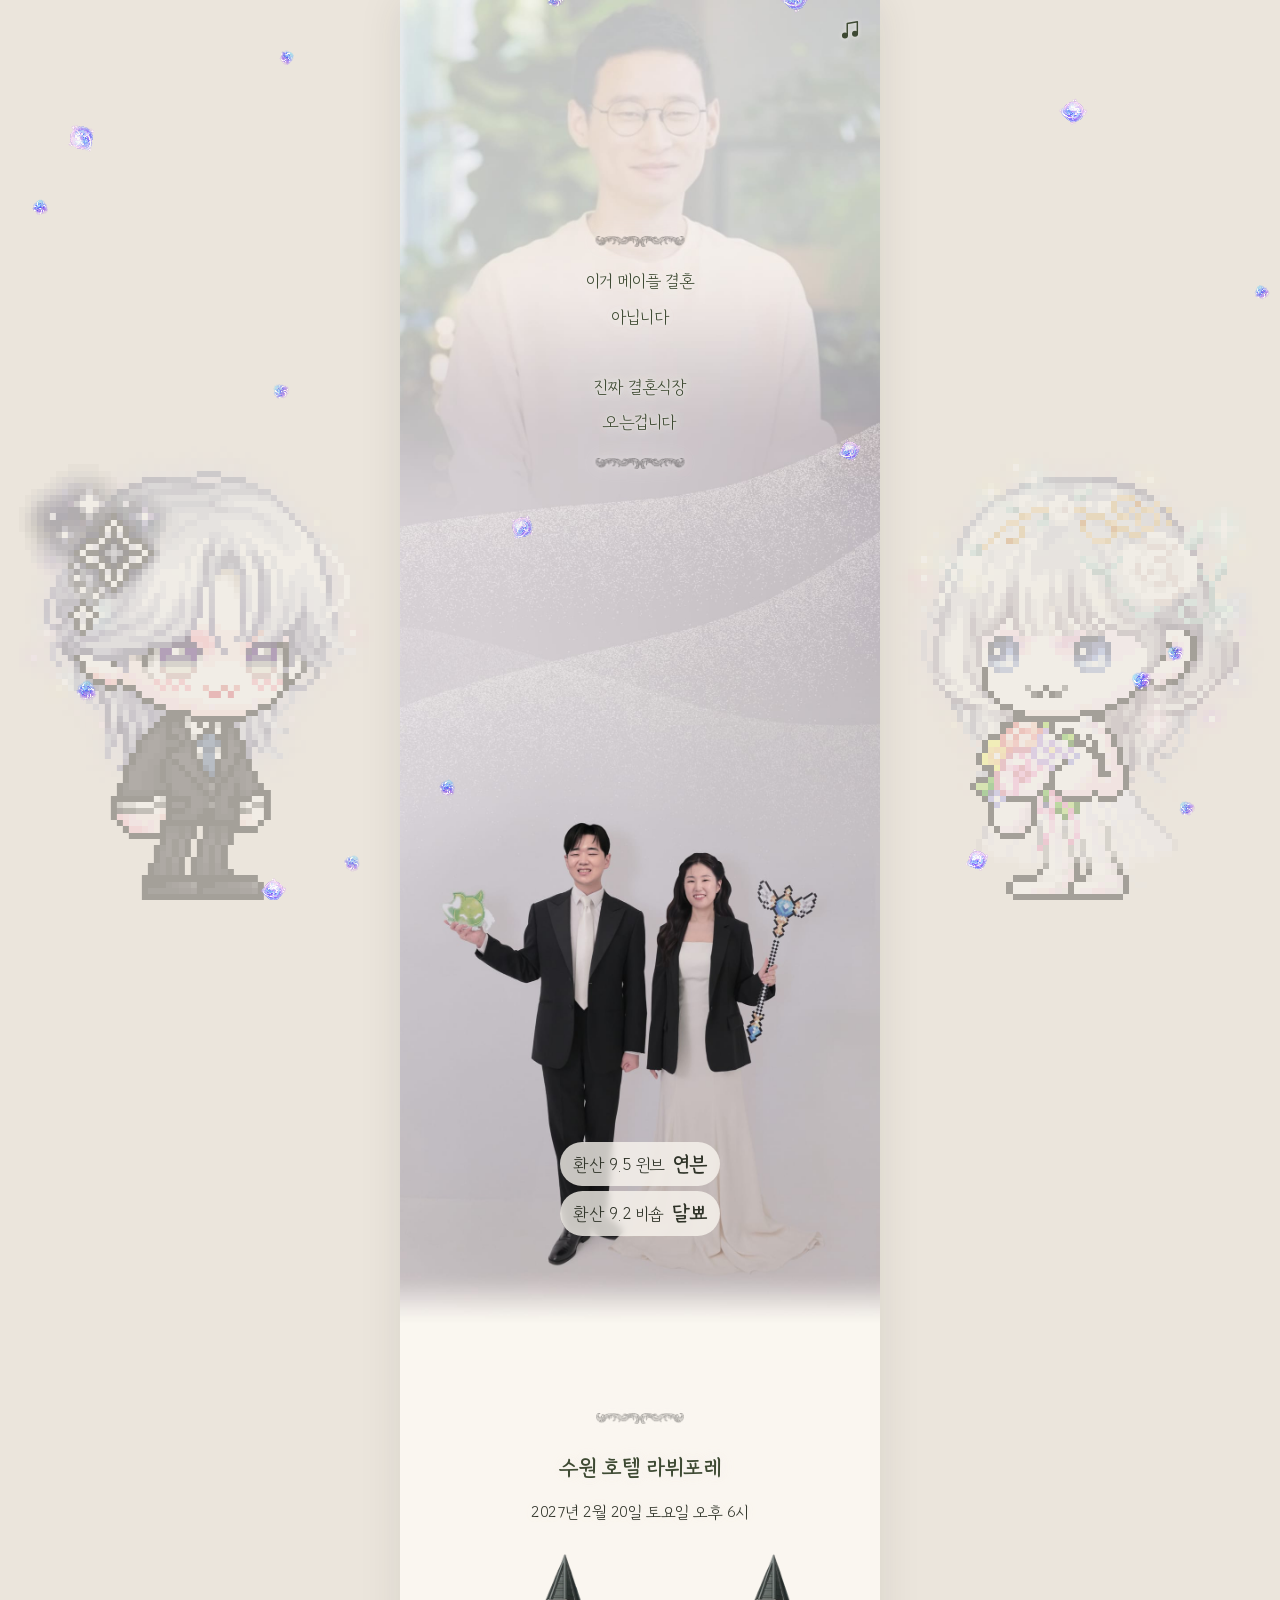
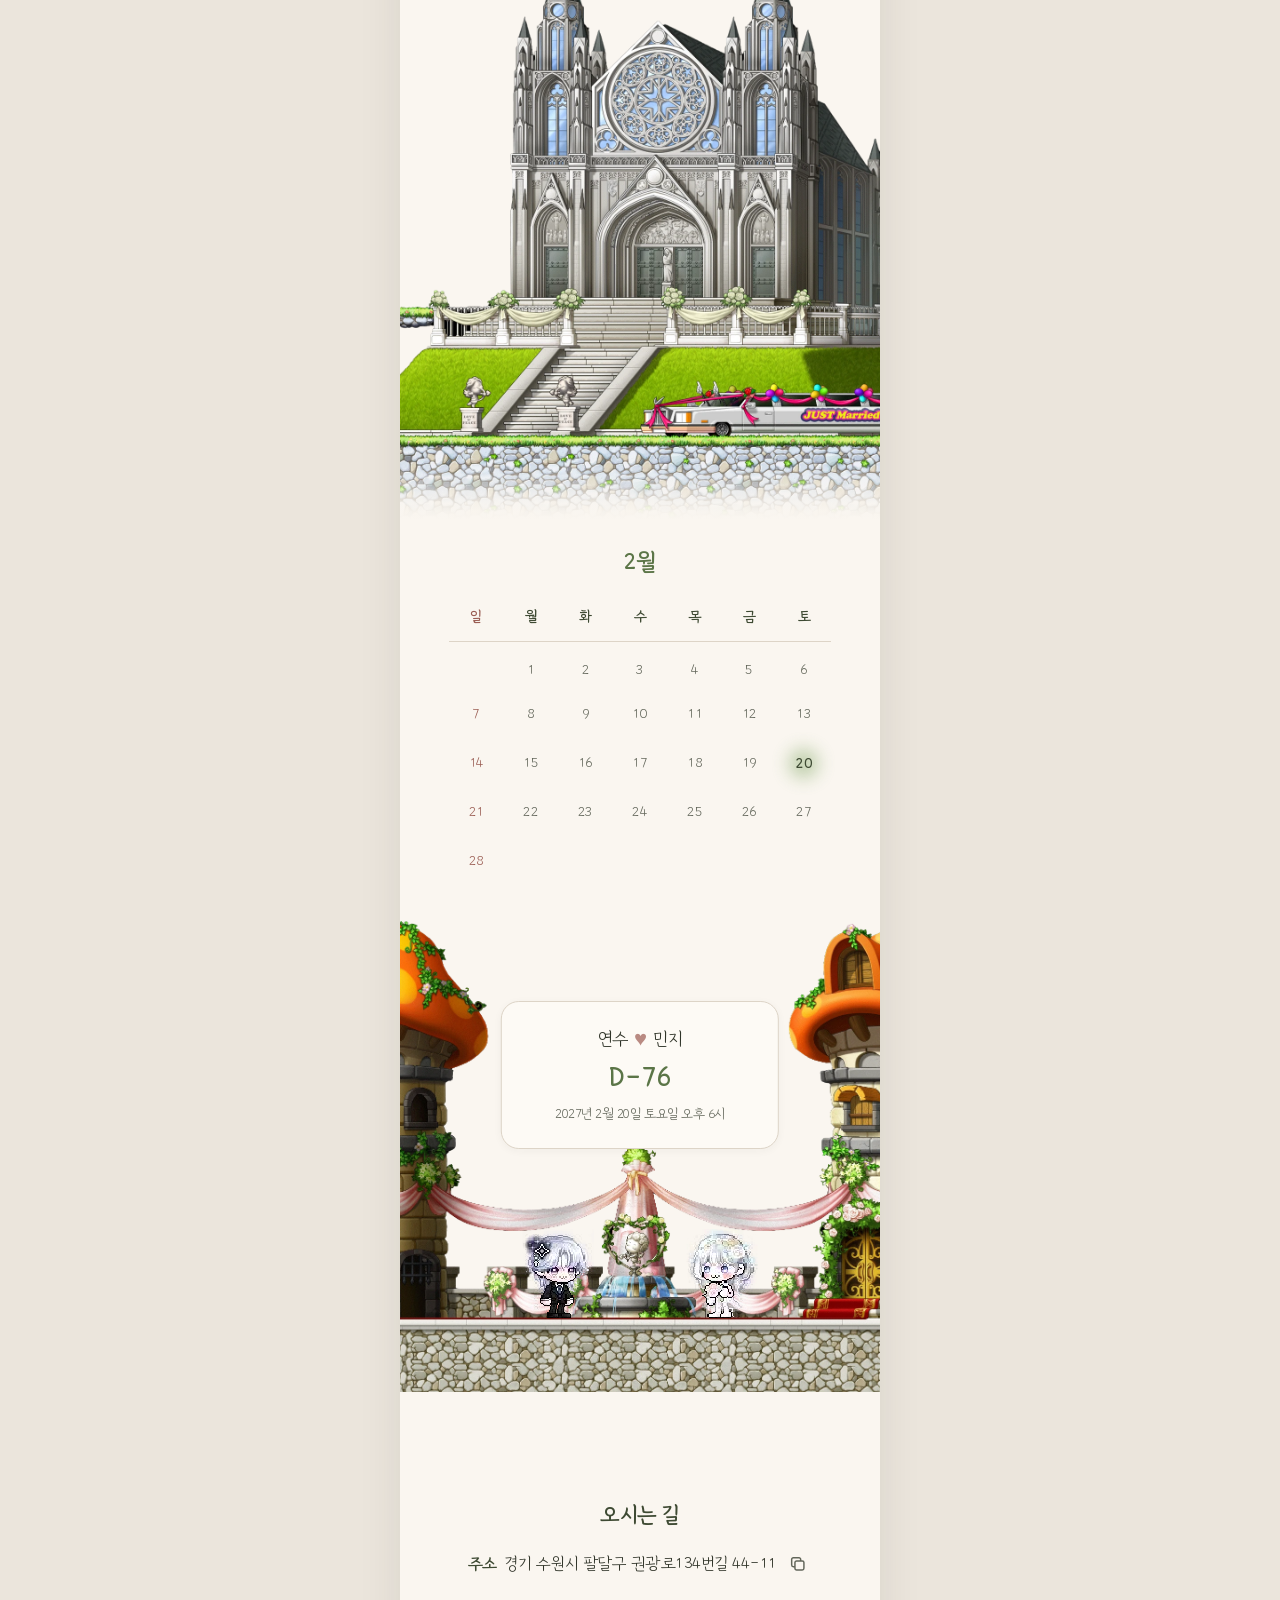
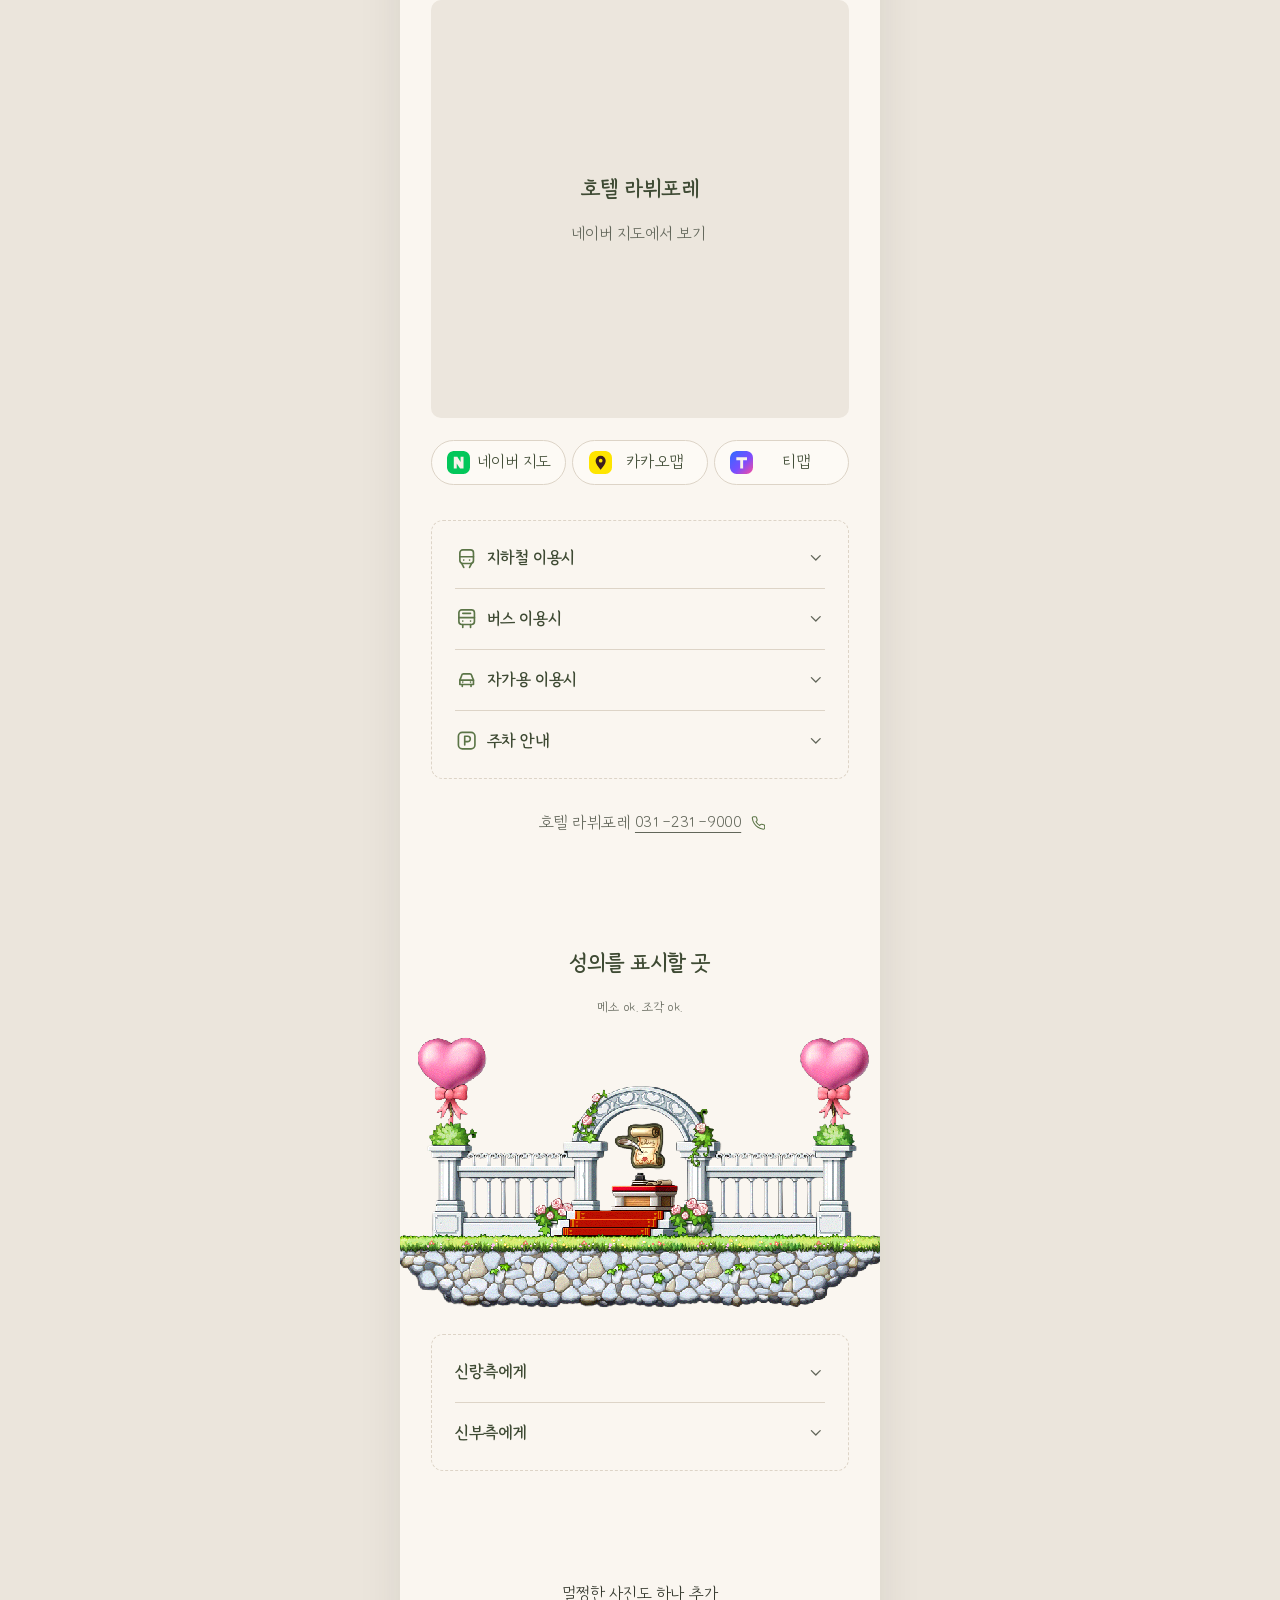
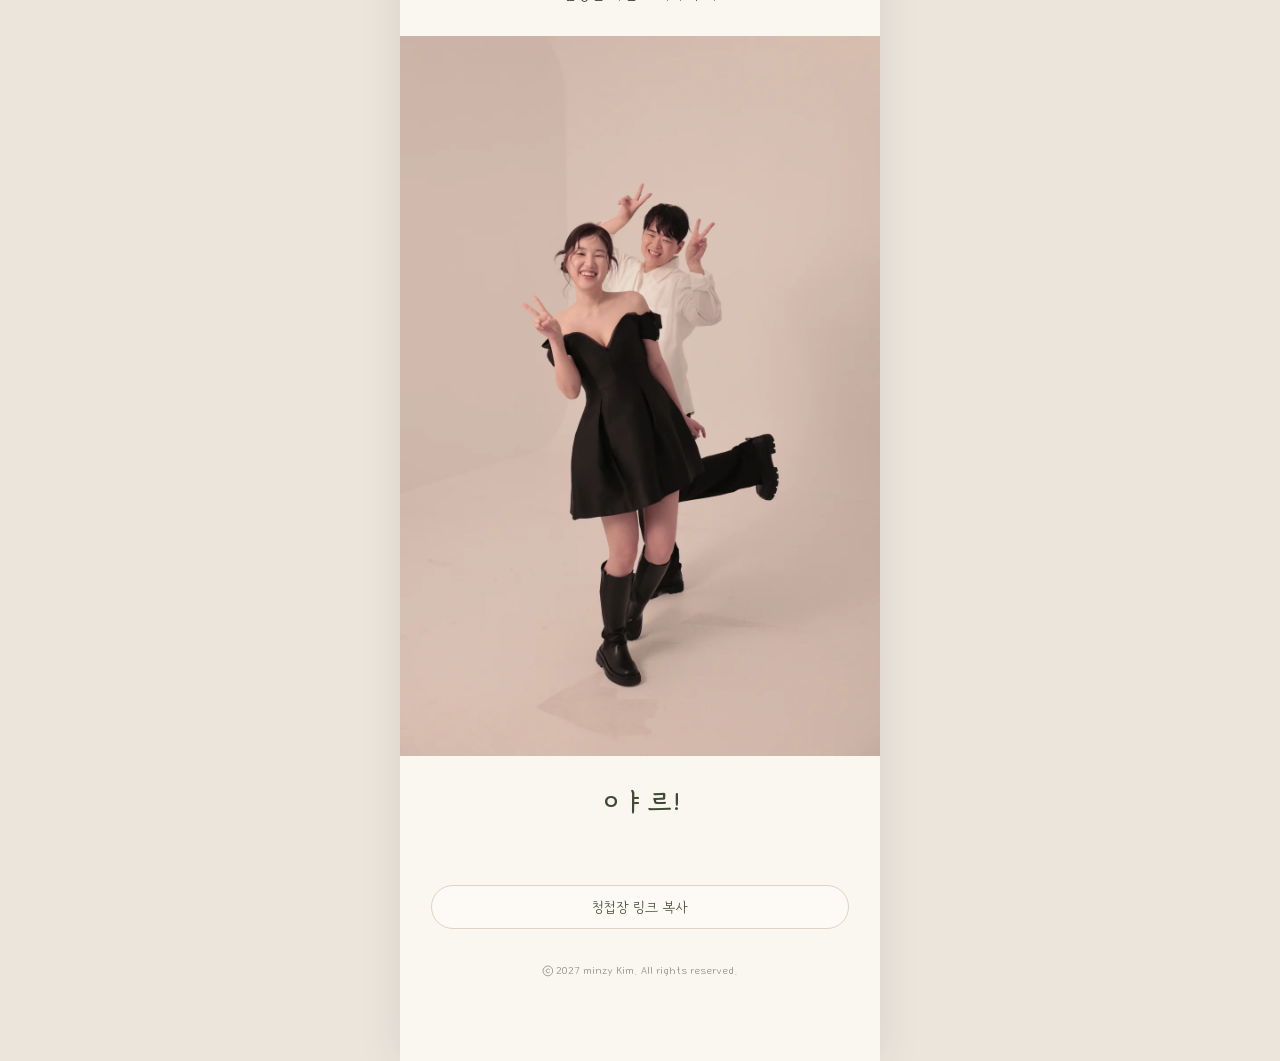
==== web/maple/index.html @ df92d141 "Add isolated Maple wedding invitation" ====
<!doctype html>
<html lang="ko">
<head>
<meta charset="utf-8">
<meta name="viewport" content="width=device-width, initial-scale=1, viewport-fit=cover">
<title>강연수 ♥ 김민지</title>
<meta name="description" content="2027년 2월 20일 토요일 오후 6시, 수원 호텔 라뷔포레">
<meta property="og:type" content="website">
<meta property="og:title" content="강연수 ♥ 김민지">
<meta property="og:description" content="2027년 2월 20일 토요일 오후 6시 · 수원 호텔 라뷔포레">
<!-- og:image must be an absolute URL for KakaoTalk etc. — swap the host when the site moves to real hosting -->
<!-- og:image must be an absolute URL (KakaoTalk etc.) — swap the host when the tunnel/hosting changes -->
<meta property="og:image" content="https://rkddustn96.github.io/yeonsu-minji-20270220/maple/img/og.jpg">
<meta property="og:image:width" content="1200">
<meta property="og:image:height" content="630">
<meta property="og:image:width" content="1200">
<meta property="og:image:height" content="811">
<meta name="theme-color" content="#faf6f0">
<link rel="preload" href="fonts/GangwonEdu-Light.woff" as="font" type="font/woff" crossorigin>
<link rel="preload" href="fonts/GangwonEdu-Bold.woff" as="font" type="font/woff" crossorigin>
<script>
  /* hold the page until GangwonEdu is in, so text never flashes in a fallback font (max 3s) */
  document.documentElement.classList.add('fl');
  (function () {
    var done = function () { document.documentElement.classList.remove('fl'); };
    setTimeout(done, 3000);
    if (document.fonts && document.fonts.load) {
      Promise.all([document.fonts.load('300 1em GangwonEdu'), document.fonts.load('700 1em GangwonEdu')]).then(done, done);
    } else done();
  })();
</script>
<style>
  html.fl body { opacity: 0; }
  body { transition: opacity .35s ease; }
  @font-face { font-family: "GangwonEdu"; font-weight: 300; font-display: block; ascent-override: 86%; descent-override: 14%; src: url("fonts/GangwonEdu-Light.woff") format("woff"); }
  @font-face { font-family: "GangwonEdu"; font-weight: 700; font-display: block; ascent-override: 86%; descent-override: 14%; src: url("fonts/GangwonEdu-Bold.woff") format("woff"); }

  :root {
    /* palette — warm cream + sage, no pure black/white */
    --page: #faf6f0;        /* page background */
    --outer: #ebe5dc;       /* outside the 480px column */
    --surface: #fdfaf5;     /* buttons */
    --line: #ddd4c7;        /* borders, dividers */
    --ink: #2f3328;         /* body text 12:1 */
    --ink-strong: #3e4a33;  /* titles 8.7:1 */
    --muted: #62665a;       /* secondary text 5.5:1 */
    --accent: #5b7547;      /* sage text 4.8:1 */
    --accent-fill: #5f7a4c; /* sage fills behind cream text */
    --day-fill: var(--accent); /* wedding-day circle in the D-day colour; takes light text */
    --sun: #9a5d53;         /* sunday 4.8:1 */
    --on-dark: #f7f2ea;     /* text on photos / dark fills */
    --shade: 47, 51, 40;    /* rgb of --ink for shadows */
    /* 1 design px (PSD is 1080 wide) */
    --u: calc(min(100vw, 480px) / 1080);
    /* readable type scale with phone floors */
    --fs-body: max(15px, calc(var(--u) * 42));
    --fs-small: max(13px, calc(var(--u) * 36));
    --fs-title: max(19px, calc(var(--u) * 54));
  }
  * { box-sizing: border-box; margin: 0; padding: 0; }
  html { -webkit-text-size-adjust: 100%; }
  body {
    background: var(--outer);
    color: var(--ink);
    font-family: "GangwonEdu", "Apple SD Gothic Neo", "Noto Sans KR", sans-serif;
    font-weight: 300;
    line-height: 1.7;
    letter-spacing: -0.03em; /* GangwonEdu sets wide; tighten the whole page a touch */
    word-break: keep-all;
  }
  /* PC only: the couple, huge and faint, in the empty side margins (groom left, bride right, facing the page) */
  .side-char { display: none; position: fixed; bottom: 0; z-index: 0; pointer-events: none; opacity: .3;
    width: auto; height: min(88vh, calc((100vw - 480px) / 2 * 0.92 * 74 / 60)); image-rendering: pixelated;
    -webkit-user-drag: none; user-select: none; }
  .side-char.l { left: calc((100vw - 480px) / 4); translate: -50% 0; scale: -1 1; }
  .side-char.r { right: calc((100vw - 480px) / 4); translate: 50% 0; }
  @media (min-width: 760px) { .side-char { display: block; } }
  .page { position: relative; z-index: 1; }
  .page {
    width: min(100vw, 480px);
    margin: 0 auto;
    background: var(--page);
    overflow: hidden; overflow: clip;
    box-shadow: 0 0 40px rgba(var(--shade), .1);
  }

  /* ---------- Hero (PSD 0–4200) ---------- */
  .hero {
    position: relative; aspect-ratio: 1080 / 3060; /* names moved up onto the photo → less cream below it */ overflow: hidden; overflow: clip; /* clip: never becomes a scroll container */
    background: var(--page) url("img/hero.jpg?v=3") center top / 100% auto no-repeat; /* built by maplehero.js */
  }
  .hero .orn { position: absolute; left: 50%; margin: 0; transform: translateX(-50%); }
  .hero .poem {
    position: absolute; left: 0; right: 0; top: calc(var(--u) * 505 + 40px); /* first ornament sits just under the portrait's chin */
    text-align: center; font-size: calc(var(--u) * 44); line-height: 1.8; color: var(--ink);
  }
  .hero .poem p + p { margin-top: 1.8em; }
  /* Maple: the poem sits on the faded portrait → soft cream halo behind the text, ornaments lifted off the photo */
  .hero .poem { color: var(--ink-strong); text-shadow: 0 0 2px rgba(250,246,240,.95), 0 0 8px rgba(250,246,240,.9), 0 0 18px rgba(250,246,240,.8), 0 0 32px rgba(250,246,240,.6); }
  .hero .orn { opacity: .75; filter: drop-shadow(0 0 3px rgba(250,246,240,.95)) drop-shadow(0 0 10px rgba(250,246,240,.8)); }
  .hero .names {
    position: absolute; left: 0; right: 0; top: calc(var(--u) * 2569); /* block ends just above the shoes (≈2789) */
    text-align: center; color: var(--ink);
    /* over the legs/dress: each line sits on a soft frosted cream strip so it reads on black and on ivory */
    font-size: calc(var(--u) * 44); line-height: 1.9;
  }
  .names .line { white-space: nowrap; display: inline-block; padding: .05em .7em; border-radius: 999px;
    background: rgba(250,246,240,.78); -webkit-backdrop-filter: blur(3px); backdrop-filter: blur(3px); }
  .names .row + .row { margin-top: .25em; }
  .names b { font-weight: 700; }
  .names .who { font-weight: 700; font-size: 1.15em; margin-left: .35em; }
  /* inline so it travels with the text; negative margin cancels its width so the text stays centred */
  .names .flower {
    display: inline-block; vertical-align: middle; position: relative; top: -.08em;
    width: .8em; height: .9em; margin: 0 .15em 0 -.95em; /* image is 113×160, drawn a little flatter than its own ratio */
    filter: drop-shadow(0 0 3px rgba(var(--shade), .7)) drop-shadow(0 1px 8px rgba(var(--shade), .45));
  }

  /* ---------- Common section ---------- */
  section.block { padding: calc(var(--u) * 240) calc(var(--u) * 70) 0; text-align: center; }
  section.cal-sec { padding-top: 0; } /* no empty band: the photo's sky starts right where the hero fades out */
  section.block:last-of-type { padding-bottom: calc(var(--u) * 120); }
  .orn { display: block; width: calc(var(--u) * 200); margin: 0 auto calc(var(--u) * 72); opacity: .5; }  .title { font-weight: 700; color: var(--ink-strong); font-size: var(--fs-title); line-height: 1.4; }
  .sub { font-size: var(--fs-body); color: var(--ink); margin-top: calc(var(--u) * 28); }
  .reveal {
    opacity: 0; transform: translateY(24px);
    transition: opacity 1.8s cubic-bezier(.22,.61,.36,1), transform 2s cubic-bezier(.22,.61,.36,1);
  }
  .reveal.on { opacity: 1; transform: none; }

  /* ---------- Couple photo with venue/date on top (calendar section) ----------
     Fades are plain cream gradient overlays (::before top, ::after bottom), NOT mask-image: a CSS mask over
     these large scaled layers made Chrome repeat a band of the block. */
  .duo {
    /* tall: long sky running up into the hero's cream. The bottom is trimmed by RAISE so the couple
       (anchored to the bottom) sits higher, while the forest and heading are pushed back down by RAISE. */
    --extra: 0px;   /* (spare) extra photo height at the bottom */
    --raise: calc(90px - var(--extra));
    position: relative; height: calc(var(--u) * 2300 - var(--raise)); overflow: hidden; overflow: clip;
    margin: 0 calc(var(--u) * -70) calc(var(--u) * -40); /* full-bleed past section padding */
  }
  .duo::before, .duo::after { content: ""; position: absolute; left: 0; right: 0; z-index: 1; pointer-events: none; }
  .duo::before { /* top: page cream easing out (smoothstep) */
    top: -1px; height: 14%;
    background: linear-gradient(to bottom, var(--page) 0%, rgba(250,246,240,.97) 12%, rgba(250,246,240,.87) 25%, rgba(250,246,240,.7) 38%, rgba(250,246,240,.5) 50%, rgba(250,246,240,.3) 62%, rgba(250,246,240,.13) 75%, rgba(250,246,240,.03) 88%, rgba(250,246,240,0) 100%);
  }
  .duo::after { /* bottom: couple is cut at the waist, ease into the page */
    bottom: -1px; height: 9%; /* short fade: hides the chest-level cut, shows as much body as the photo has */
    background: linear-gradient(to bottom, rgba(250,246,240,0) 0%, rgba(250,246,240,.03) 12%, rgba(250,246,240,.13) 25%, rgba(250,246,240,.3) 38%, rgba(250,246,240,.5) 50%, rgba(250,246,240,.7) 62%, rgba(250,246,240,.87) 75%, rgba(250,246,240,.97) 88%, var(--page) 100%);
  }
  .duo > img { position: absolute; left: 0; bottom: 0; width: 100%; height: auto; aspect-ratio: 1080 / 1667; }
  .duo > img { transform-origin: 50% 100%; scale: 1.08; } /* people a bit larger, anchored at the bottom */
  .duo > .bg { scale: 1.13; translate: -15px calc(var(--raise) - 87px); } /* forest enlarged on its own so the treeline rises high above the couple */
  /* couple a bit smaller (1.08 → 1.02) scaled around head height (≈51.6% of the image) so the heads stay put;
     nudged left for optical centring, then 5px back to the right */
  .duo .couple { scale: 1.02; transform-origin: 50% 51.6%; translate: calc(-1.75% + 5px) calc(-1 * var(--extra)); }
  .duo .head { position: absolute; left: 0; right: 0; bottom: calc(var(--u) * 1535 - 30px - var(--raise)); z-index: 2; } /* treetops sit at 765/2300; heading ends 30px below them (over the treetops) */
  .duo .head .orn { margin-bottom: calc(var(--u) * 60); filter: drop-shadow(0 0 3px rgba(250,246,240,.9)); opacity: .7; }
  /* soft cream halo so the dark text stays legible where it overlaps the treetops */
  .duo .head .title, .duo .head .sub {
    text-shadow: 0 0 2px rgba(250,246,240,.95), 0 0 8px rgba(250,246,240,.9), 0 0 18px rgba(250,246,240,.75);
  }

  /* Maple: chapel scene (transparent sky) at the bottom, venue + date in the sky above it */
  .duo { height: calc(var(--u) * 1640 + 30px); } /* +30px: chapel sits 30px lower under the heading */
  .duo > .bg { aspect-ratio: 1080 / 1272; scale: 1; translate: none; }
  .duo .head { top: calc(var(--u) * 120); bottom: auto; }

  /* ---------- Calendar ---------- */
  .cal { width: calc(var(--u) * 860); margin: calc(var(--u) * 90) auto 0; }
  .cal .month { color: var(--accent); font-weight: 700; font-size: max(20px, calc(var(--u) * 58)); margin-bottom: calc(var(--u) * 40); }
  .cal table { width: 100%; border-collapse: collapse; table-layout: fixed; }
  .cal th {
    font-weight: 700; font-size: var(--fs-small); color: var(--ink-strong);
    padding-bottom: calc(var(--u) * 24); border-bottom: 1px solid var(--line);
  }
  .cal th:first-child { color: var(--sun); }
  .cal tbody tr:first-child td { padding-top: calc(var(--u) * 20); }
  .cal td { font-size: var(--fs-small); color: var(--muted); height: max(40px, calc(var(--u) * 110)); line-height: 1; }
  .cal td.sun { color: var(--sun); }
  .cal td.day span {
    display: inline-flex; align-items: center; justify-content: center;
    width: max(32px, calc(var(--u) * 88)); height: max(32px, calc(var(--u) * 88)); border-radius: 50%;
    position: relative; isolation: isolate; color: var(--ink-strong); font-weight: 700; /* dark: the 50% circle is too light for ivory text */
  }
  /* softly blurred circle behind a sharp number */
  .cal td.day span::before {
    content: ""; position: absolute; inset: 5px; z-index: -1; border-radius: 50%; /* smaller core, spread out by the heavy blur */
    background: var(--day-fill); filter: blur(9px) saturate(1.25) brightness(1.3); opacity: .45; /* same hue as D-day, punchier */
  }
  /* D-day widget */
  .dday {
    margin: calc(var(--u) * 80) auto 0; width: calc(var(--u) * 680);
    padding: calc(var(--u) * 44) calc(var(--u) * 40) calc(var(--u) * 48);
    background: var(--surface); border: 1px solid var(--line); border-radius: 18px;
    box-shadow: 0 2px 8px rgba(var(--shade), .045);
  }
  .dd-who { font-size: max(16px, calc(var(--u) * 48 - 1px)); color: var(--ink); }
  .dd-heart { color: #b98a82; font-size: .9em; }
  .dd-when { margin-top: calc(var(--u) * 14); font-size: max(13px, calc(var(--u) * 32 + 1px)); color: var(--muted); white-space: nowrap; }
  .dd-badge {
    margin-top: calc(var(--u) * 10); font-weight: 700; color: var(--accent);
    font-size: max(24px, calc(var(--u) * 70)); line-height: 1.1;
  }

  /* ---------- Map ---------- */
  .addr { font-size: var(--fs-body); color: var(--ink); }
  .title + .addr { margin-top: calc(var(--u) * 36); }
  /* the address is nearly full-width, so its copy button sits inline (wraps under it on very narrow phones) */
  .addr > span { display: inline-flex; align-items: center; justify-content: center; flex-wrap: wrap; }
  /* icon-only copy button, centred on the text line */
  .copy.icon { width: 1.6em; height: 1.6em; padding: 0; border: 0; background: none; border-radius: 6px; font-size: 1em; }
  .addr .copy.icon { position: static; transform: none; display: inline-flex; margin-left: .3em; }
  .acc .copy.icon { left: calc(100% + .35em); }
  .copy.icon:active { background: #ece6dd; }
  .copy.icon svg { width: 1.05em; height: 1.05em; fill: none; stroke: var(--muted); stroke-width: 1.8; stroke-linejoin: round; }
  .addr b { font-weight: 700; color: var(--ink-strong); margin-right: .4em; }
  .map {
    display: block; width: 100%; aspect-ratio: 1 / 1; margin: calc(var(--u) * 60 - 6px) auto 0;
    border-radius: 10px; overflow: hidden; background: #ece6dd;
  }
  .map-fallback {
    height: 100%; display: flex; flex-direction: column; align-items: center; justify-content: center; gap: calc(var(--u) * 20);
    color: var(--muted); font-size: var(--fs-body); text-decoration: none;
  }
  .map-fallback b { color: var(--ink-strong); font-weight: 700; font-size: var(--fs-title); }
  .map-label {
    background: var(--ink-strong); color: var(--on-dark); font-family: "GangwonEdu", sans-serif; font-weight: 700;
    font-size: 14px; line-height: 1; padding: 8px 12px; border-radius: 6px; white-space: nowrap; transform: translate(-50%, -150%);
    box-shadow: 0 2px 8px rgba(var(--shade), .25);
  }
  .btns {
    display: grid; grid-template-columns: repeat(3, 1fr); gap: calc(var(--u) * 14);
    width: calc(var(--u) * 960); max-width: 100%; margin: calc(var(--u) * 50) auto 0; /* one row: 네이버 지도 · 카카오맵 · 티맵 */
  }
  .btns .btn { font-size: var(--fs-body); padding: 0 calc(var(--u) * 10); gap: .35em; white-space: nowrap; }
  /* every label gets the longest label's width → logo+label groups are the same size, centred in each button */
  .btns .btn .t { min-width: 3.9em; text-align: center; } /* 3.9em = longest label (네이버 지도); shorter ones centre in that slot */
  .btn {
    font: inherit; font-size: var(--fs-small); color: var(--ink-strong); text-decoration: none; cursor: pointer;
    background: var(--surface); border: 1px solid var(--line); border-radius: 999px;
    display: inline-flex; align-items: center; justify-content: center; gap: .5em; line-height: 1;
    height: max(38px, calc(var(--u) * 100)); padding: 0 calc(var(--u) * 32); -webkit-tap-highlight-color: transparent;
  }
  .btn:active { background: #f1ebe2; }
  .btn .logo { width: 1.25em; height: 1.25em; flex: none; border-radius: 28%; }
  .btn .logo.icon { border-radius: 0; }
  .tel { margin-top: calc(var(--u) * 64); font-size: var(--fs-body); color: var(--muted); }
  .tel a { color: inherit; text-underline-offset: 3px; }
  .tel > span { position: relative; }
  .tel .call {
    position: absolute; left: calc(100% + .5em); top: 50%; transform: translateY(-50%);
    display: inline-flex; align-items: center; justify-content: center;
    width: .8em; height: .8em; -webkit-tap-highlight-color: transparent;
  }
  .tel .call::after { content: ""; position: absolute; inset: -12px; } /* bigger tap area */
  .tel .call:active { opacity: .6; }
  .tel .call svg { width: 100%; height: 100%; fill: none; stroke: var(--accent); stroke-width: 1.7; stroke-linecap: round; stroke-linejoin: round; }

  /* ---------- Directions ---------- */
  .way {
    margin-top: calc(var(--u) * 80); padding: calc(var(--u) * 16) calc(var(--u) * 52);
    border: 1.5px dashed var(--line); border-radius: 12px; text-align: left;
  }
  /* each item folds on its own; closed by default, tap the row to open */
  .way details + details { border-top: 1px solid var(--line); }
  .way summary {
    display: flex; align-items: center; justify-content: space-between; gap: .5em;
    padding: calc(var(--u) * 40) 0; cursor: pointer; list-style: none; -webkit-tap-highlight-color: transparent;
  }
  .way summary::-webkit-details-marker { display: none; }
  .way .chev { width: 1.1em; height: 1.1em; flex: none; fill: none; stroke: var(--muted); stroke-width: 1.8; stroke-linecap: round; stroke-linejoin: round; transition: rotate .3s ease; }
  .way details[open] .chev { rotate: 180deg; }
  .way details.closing .chev, .accs details.closing .chev { rotate: 0deg; } /* flip back as soon as closing starts */
  .way details[open] > ul { padding-bottom: calc(var(--u) * 44); }
  .way h3 {
    display: flex; align-items: center; gap: .45em;
    font-weight: 700; color: var(--ink-strong); font-size: var(--fs-body); line-height: 1.3;
  }
  .way h3 svg { width: 1.25em; height: 1.25em; flex: none; fill: none; stroke: var(--accent); stroke-width: 1.7; stroke-linecap: round; stroke-linejoin: round; }
  .way ul { list-style: none; padding-left: 1.7em; }
  .way li { font-size: var(--fs-small); color: var(--ink); line-height: 1.65; word-break: keep-all; }
  .way li + li { margin-top: calc(var(--u) * 14); }
  .way li.note { color: var(--muted); }
  .way .stop { display: block; }
  .way .lines { display: block; color: var(--accent); padding-left: 1.5em; }
  .way .mark {
    display: inline-flex; align-items: center; justify-content: center; width: 1.35em; height: 1.35em; margin-right: .4em;
    border: 1px solid var(--accent); border-radius: 50%; color: var(--accent); font-weight: 700; font-size: .8em; line-height: 1; vertical-align: .1em;
  }

  /* ---------- Accounts ---------- */
  /* a dove on each side of the heading, both flying toward the text (same width → text stays centred) */
  .dove { display: inline-block; width: 1.35em; height: auto; vertical-align: middle; margin: 0 .5em; position: relative; top: -.15em; }
  .dove.flip { scale: -1 1; }
  /* Maple: D-day card in the sky between the mushroom towers, the couple on the wall facing each other */
  .dd-scene { position: relative; margin: calc(var(--u) * 80) calc(var(--u) * -70) 0; aspect-ratio: 1031 / 1011;
    background: url("img/dday-bg.webp") center bottom / 100% auto no-repeat; }
  .dd-scene .dday { position: absolute; left: 50%; top: 17%; translate: -50% 0; width: 58%; margin: 0; }
  .dd-char { position: absolute; bottom: 15.6%; height: 19%; width: auto; image-rendering: pixelated; translate: -50% 0;
    -webkit-user-drag: none; user-select: none; pointer-events: none; }
  .dd-char.groom { left: 33%; }  /* sprites face right → the groom already looks at the bride */
  .dd-char.bride { left: 67%; scale: -1 1; }  /* mirrored to face the groom */
  .village { display: block; width: calc(100% + var(--u) * 140); max-width: none; height: auto; margin: calc(var(--u) * 40) calc(var(--u) * -70) 0; /* full-bleed: edge to edge of the column */ image-rendering: pixelated; }
  .acc-note { margin-top: calc(var(--u) * 36); font-size: max(12px, calc(var(--u) * 32)); line-height: 1.7; color: var(--muted); opacity: .8; }
  .acc-note + .accs, .village + .accs { margin-top: calc(var(--u) * 60); }
  /* two folding groups (신랑측에게 / 신부측에게), closed by default — same look as the directions box */
  .accs {
    margin-top: calc(var(--u) * 80); padding: calc(var(--u) * 16) calc(var(--u) * 52);
    border: 1.5px dashed var(--line); border-radius: 12px;
  }
  .acc + .acc { border-top: 1px solid var(--line); }
  .acc summary {
    display: flex; align-items: center; justify-content: space-between; gap: .5em;
    padding: calc(var(--u) * 40) 0; cursor: pointer; list-style: none; -webkit-tap-highlight-color: transparent;
  }
  .acc summary::-webkit-details-marker { display: none; }
  .acc h3 { font-weight: 700; color: var(--ink-strong); font-size: var(--fs-body); line-height: 1.3; }
  .acc .chev { width: 1.1em; height: 1.1em; flex: none; fill: none; stroke: var(--muted); stroke-width: 1.8; stroke-linecap: round; stroke-linejoin: round; transition: rotate .3s ease; }
  .acc[open] .chev { rotate: 180deg; }
  .acc[open] > ul { padding-bottom: calc(var(--u) * 36); }
  .acc li { list-style: none; padding: calc(var(--u) * 20) 0; white-space: nowrap; text-align: center; }
  /* two lines per holder: "role  name" then "bank number [복사]" */
  .acc .who { display: block; font-size: var(--fs-body); color: var(--ink); margin-bottom: calc(var(--u) * 8); }
  .acc .role { font-style: normal; font-size: var(--fs-small); color: var(--muted); margin-right: .45em; }
  .acc .num { position: relative; display: inline-block; font-size: var(--fs-small); color: var(--muted); }
  .copy {
    font: inherit; font-size: max(12px, calc(var(--u) * 30)); color: var(--muted); background: var(--surface); cursor: pointer;
    position: absolute; left: calc(100% + .7em); top: 50%; transform: translateY(-50%); white-space: nowrap;
    display: inline-flex; align-items: center; justify-content: center; line-height: 1;
    height: max(26px, calc(var(--u) * 70)); padding: 0 .8em;
    border: 1px solid var(--line); border-radius: 6px;
  }

  /* ---------- Gallery ---------- */
  /* printed-photo card above the gallery: off-white border, slight tilt, soft drop shadow */
  .snap {
    margin: 0 auto calc(var(--u) * 110); width: calc(var(--u) * 900);
    padding: calc(var(--u) * 26) calc(var(--u) * 26) calc(var(--u) * 30);
    background: #fdfbf7; rotate: -2.5deg;
    box-shadow: 0 1px 2px rgba(60,52,40,.10), 0 calc(var(--u) * 14) calc(var(--u) * 36) rgba(60,52,40,.16), 0 calc(var(--u) * 40) calc(var(--u) * 80) rgba(60,52,40,.08);
  }
  .snap-in { position: relative; aspect-ratio: 1080 / 730; overflow: hidden; }
  .snap-in::after { content: ""; position: absolute; inset: 0; mix-blend-mode: overlay; opacity: .04; pointer-events: none; }
  .snap img { position: absolute; inset: 0; width: 100%; height: 100%; display: block;
    -webkit-user-drag: none; user-select: none; -webkit-user-select: none; -webkit-touch-callout: none; pointer-events: none; }

  .gallery {
    display: grid; grid-template-columns: repeat(3, 1fr); gap: calc(var(--u) * 10); margin: 0 calc(var(--u) * -40);
    align-content: start; grid-auto-rows: max-content; /* rows keep their size while the height animates (clip, don't squash) */
  }
  .gallery button { padding: 0; border: 0; background: #ece6dd; aspect-ratio: 1 / 1; overflow: hidden; cursor: zoom-in; border-radius: 4px; }
  .gallery img { display: block; width: 100%; height: 100%; object-fit: cover; transition: scale .4s ease; }
  .gallery button:active img { scale: .97; }
  .gallery button.hidden { display: none; }
  .g-more {
    display: flex; align-items: center; justify-content: center; margin: calc(var(--u) * 40) auto 0;
    width: max(44px, calc(var(--u) * 120)); height: max(44px, calc(var(--u) * 120)); border-radius: 50%;
    background: var(--surface); border: 1px solid var(--line); cursor: pointer;
  }
  .g-more svg { width: 50%; height: 50%; fill: none; stroke: var(--muted); stroke-width: 1.8; stroke-linecap: round; stroke-linejoin: round; }
  .g-more.open svg { rotate: 180deg; }
  .lightbox {
    position: fixed; inset: 0; z-index: 50; background: rgba(var(--shade), .97);
    display: flex; align-items: center; justify-content: center; touch-action: pan-y;
  }
  .lightbox[hidden] { display: none; }
  .lb-img { max-width: 100vw; max-height: 86vh; object-fit: contain; user-select: none; -webkit-user-drag: none; }
  .lightbox button { position: absolute; background: none; border: 0; padding: 10px; cursor: pointer; -webkit-tap-highlight-color: transparent; }
  .lightbox svg { width: 26px; height: 26px; fill: none; stroke: var(--on-dark); stroke-width: 1.6; stroke-linecap: round; stroke-linejoin: round; display: block; }
  .lb-close { top: max(10px, env(safe-area-inset-top)); right: 8px; }
  .lb-prev { left: 4px; top: 50%; translate: 0 -50%; }
  .lb-next { right: 4px; top: 50%; translate: 0 -50%; }
  .lb-count { position: absolute; bottom: max(18px, env(safe-area-inset-bottom)); left: 0; right: 0; text-align: center; color: var(--on-dark); font-size: 13px; letter-spacing: .1em; opacity: .8; }

  /* discourage saving photos: no drag, no long-press "save image" callout, taps go to the parent instead */
  .duo img, .gallery img, .lb-img {
    -webkit-user-drag: none; user-select: none; -webkit-user-select: none; -webkit-touch-callout: none; pointer-events: none;
  }

  footer { text-align: center; padding: calc(var(--u) * 140) calc(var(--u) * 70) calc(var(--u) * 180); }
  footer .btn { width: 100%; }
  footer .pre-ending { margin: calc(var(--u) * -40) 0 calc(var(--u) * 80); font-size: var(--fs-body); color: var(--ink); }
  footer .pre-ending + .ending { margin-top: 0; }
  footer .yar { margin: calc(var(--u) * -60) 0 calc(var(--u) * 100); font-size: max(22px, calc(var(--u) * 64)); font-weight: 700; color: var(--ink-strong); letter-spacing: .02em; }
  /* closing photo above the share button, edge to edge of the column */
  footer .ending { display: block; width: calc(100% + var(--u) * 140); max-width: none; height: auto; margin: calc(var(--u) * -40) calc(var(--u) * -70) calc(var(--u) * 100);
    -webkit-user-drag: none; user-select: none; -webkit-touch-callout: none; pointer-events: none; }
  footer .copyright { margin-top: calc(var(--u) * 90); font-size: max(11px, calc(var(--u) * 28)); color: var(--muted); opacity: .75; letter-spacing: 0; }
  footer .copyright .c { width: .95em; height: .95em; vertical-align: -.12em; fill: none; stroke: currentColor; stroke-width: 1.6; stroke-linecap: round; } /* GangwonEdu has no © glyph: drawn so it matches on every device */

  .toast {
    position: fixed; left: 50%; bottom: 40px; transform: translate(-50%, 20px); opacity: 0;
    background: rgba(var(--shade), .92); color: var(--on-dark); font-size: 14px; line-height: 1.4; padding: 11px 20px; border-radius: 999px;
    transition: opacity .25s, transform .25s; pointer-events: none; white-space: nowrap;
  }
  .toast.show { opacity: 1; transform: translate(-50%, 0); }

  @media (prefers-reduced-motion: reduce) { .reveal { opacity: 1; transform: none; transition: none; } }

  /* BGM toggle: top-right corner of the 480px column */
  .bgm {
    position: fixed; z-index: 40; top: calc(env(safe-area-inset-top, 0px) + 12px); right: max(12px, calc((100% - 480px) / 2 + 12px));
    width: 36px; height: 36px; padding: 0; cursor: pointer; background: none; border: 0;
    display: grid; place-items: center; color: var(--ink-strong); -webkit-tap-highlight-color: transparent;
  }
  .bgm svg { width: 22px; height: 22px; filter: drop-shadow(0 0 2px rgba(250,246,240,.9)); fill: none; stroke: currentColor; stroke-width: 1.6; stroke-linecap: round; stroke-linejoin: round; }
  .bgm svg circle { fill: currentColor; } /* solid note heads */
  .bgm .off { display: none; }
  .bgm[aria-pressed="false"] .on { display: none; }
  .bgm[aria-pressed="false"] .off { display: block; }
  .g-more[hidden] { display: none; }
  /* Maple spacing pass: no photos in the gallery here → drop the empty section; ending block on the same rhythm as the chapters */
  .gallery-sec { display: none; }
  footer { padding-top: calc(var(--u) * 240); }
  footer .pre-ending { margin: 0 0 calc(var(--u) * 60); }
  footer .ending { margin-bottom: 0; }
  footer .yar { margin: calc(var(--u) * 50) 0 calc(var(--u) * 130); }
  footer .copyright { margin-top: calc(var(--u) * 70); }
</style>
</head>
<body>
<button class="bgm" id="bgm" type="button" aria-pressed="false" aria-label="배경음악 켜기">
  <svg class="on" viewBox="0 0 24 24" aria-hidden="true"><path d="M9 18V5l11-2v13"/><circle cx="6.5" cy="18" r="2.5"/><circle cx="17.5" cy="16" r="2.5"/></svg>
  <svg class="off" viewBox="0 0 24 24" aria-hidden="true"><path d="M9 18V5l11-2v13"/><circle cx="6.5" cy="18" r="2.5"/><circle cx="17.5" cy="16" r="2.5"/><path d="M3 3l18 18"/></svg>
</button>
<audio id="bgmAudio" src="audio/amoria.mp3" loop preload="none"></audio>
<canvas id="snow" aria-hidden="true" style="position:fixed;inset:0;width:100%;height:100%;z-index:30;pointer-events:none"></canvas>
<script>
  // 다조 · 기운 falling like snow over the whole screen (pixel icons kept crisp)
  (function () {
    const cv = document.getElementById('snow'), cx = cv.getContext('2d');
    const reduce = matchMedia('(prefers-reduced-motion: reduce)').matches;
    const SRC = ['img/fx/dajo.png', 'img/fx/giun.png'].map((s) => { const i = new Image(); i.src = s; return i; });
    let W = 0, H = 0, dpr = 1, flakes = [], last = 0, running = false;
    const rnd = (a, b) => a + Math.random() * (b - a);
    const make = (fresh) => {
      const img = SRC[Math.floor(Math.random() * SRC.length)];
      const size = rnd(16, 26);                        // CSS px
      return { img, size, x: rnd(0, W), y: fresh ? rnd(-H, H) : rnd(-60, -size),
        vy: rnd(28, 60), sway: rnd(10, 26), freq: rnd(0.4, 1.1), ph: rnd(0, 6.28),
        rot: rnd(-0.4, 0.4), vr: rnd(-0.6, 0.6), alpha: rnd(0.7, 0.95) };
    };
    const resize = () => {
      dpr = Math.min(2, devicePixelRatio || 1); W = innerWidth; H = innerHeight;
      cv.width = Math.round(W * dpr); cv.height = Math.round(H * dpr);
      const n = reduce ? 0 : Math.round(Math.min(40, Math.max(18, W * H / 16000)));
      while (flakes.length < n) flakes.push(make(true)); flakes.length = n;
    };
    const tick = (t) => {
      const dt = Math.min(0.05, (t - last) / 1000 || 0); last = t;
      cx.setTransform(dpr, 0, 0, dpr, 0, 0); cx.clearRect(0, 0, W, H); cx.imageSmoothingEnabled = false;
      for (const f of flakes) {
        f.y += f.vy * dt; f.ph += f.freq * dt * 2; f.rot += f.vr * dt;
        if (f.y > H + 40) Object.assign(f, make(false));
        if (!f.img.complete || !f.img.naturalWidth) continue;
        const k = f.size / Math.max(f.img.naturalWidth, f.img.naturalHeight);
        const w = f.img.naturalWidth * k, h = f.img.naturalHeight * k;
        cx.save(); cx.globalAlpha = f.alpha; cx.translate(f.x + Math.sin(f.ph) * f.sway, f.y); cx.rotate(f.rot);
        cx.drawImage(f.img, -w / 2, -h / 2, w, h); cx.restore();
      }
      if (document.hidden) { running = false; return; }
      requestAnimationFrame(tick);
    };
    const start = () => { if (running || reduce) return; running = true; last = performance.now(); requestAnimationFrame(tick); };
    addEventListener('resize', resize); resize();
    start();
    document.addEventListener('visibilitychange', () => { if (!document.hidden) start(); });
  })();
</script>
<img class="side-char l" src="img/chars/side-groom.png?v=2" alt="" aria-hidden="true">
<img class="side-char r" src="img/chars/side-bride.png?v=2" alt="" aria-hidden="true">
<main class="page">

  <!-- 포스터 인트로 -->
  <header class="hero" id="hero">
    <img class="orn" src="img/ornament.png" alt="" style="top: calc(var(--u) * 440 + 40px)">
    <img class="orn" src="img/ornament.png" alt="" style="top: calc(var(--u) * 941 + 40px)">
    <div class="poem reveal">
      <p>이거 메이플 결혼<br>아닙니다</p>
      <p>진짜 결혼식장<br>오는겁니다</p>
    </div>
    <div class="names reveal">
      <div class="row"><span class="line">환산 9.5 윈브<span class="who">연븐</span></span></div>
      <div class="row"><span class="line">환산 9.2 비숍<span class="who">달뾰</span></span></div>
    </div>
  </header>

  <!-- 달력 -->
  <section class="block cal-sec">
    <div class="duo">
      <img class="bg" src="img/cal-bg.webp" alt="" width="1080" height="1272" loading="lazy">
      <div class="head reveal">
        <img class="orn" src="img/ornament.png" alt="">
        <h2 class="title">수원 호텔 라뷔포레</h2>
        <p class="sub">2027년 2월 20일 토요일 오후 6시</p>
      </div>
    </div>
    <div class="cal reveal" id="cal"></div>
    <div class="dd-scene reveal">
      <img class="dd-char groom" src="img/chars/groom.webp" alt="">
      <img class="dd-char bride" src="img/chars/bride.webp" alt="">
    <div class="dday" id="dday">
        <p class="dd-who">연수 <span class="dd-heart">♥</span> 민지</p>
        <p class="dd-badge">D-0</p>
        <p class="dd-when">2027년 2월 20일 토요일 오후 6시</p>
      </div>
    </div>
  </section>

  <!-- 지도 -->
  <section class="block">
    <h2 class="title reveal">오시는 길</h2>
    <p class="addr reveal"><span><b>주소</b>경기 수원시 팔달구 권광로134번길 44-11<button class="copy icon" data-copy="경기 수원시 팔달구 권광로134번길 44-11" aria-label="주소 복사"><svg viewBox="0 0 24 24" aria-hidden="true"><rect x="8.5" y="8.5" width="11" height="11" rx="2"/><path d="M15.5 8.5V6.5a2 2 0 0 0-2-2h-7a2 2 0 0 0-2 2v7a2 2 0 0 0 2 2h2"/></svg></button></span></p>
    <div class="map reveal" id="map">
      <a class="map-fallback" href="https://map.naver.com/p/search/%ED%98%B8%ED%85%94%EB%9D%BC%EB%B7%94%ED%8F%AC%EB%A0%88" target="_blank" rel="noopener"><b>호텔 라뷔포레</b>네이버 지도에서 보기 ›</a>
    </div>
    <div class="btns reveal">
      <a class="btn" href="https://map.naver.com/p/search/%ED%98%B8%ED%85%94%EB%9D%BC%EB%B7%94%ED%8F%AC%EB%A0%88" target="_blank" rel="noopener"><svg class="logo" viewBox="0 0 24 24" aria-hidden="true"><rect width="24" height="24" rx="6" fill="#03c75a"/><path d="M7 6h3.6l3.4 5.2V6H17v12h-3.6L10 12.8V18H7z" fill="#f7f2ea"/></svg><span class="t">네이버 지도</span></a>
      <a class="btn" href="https://map.kakao.com/link/search/%ED%98%B8%ED%85%94%EB%9D%BC%EB%B7%94%ED%8F%AC%EB%A0%88" target="_blank" rel="noopener"><svg class="logo" viewBox="0 0 24 24" aria-hidden="true"><rect width="24" height="24" rx="6" fill="#fee500"/><path d="M12 4.8a5.2 5.2 0 0 0-5.2 5.2c0 3.8 5.2 9.2 5.2 9.2s5.2-5.4 5.2-9.2A5.2 5.2 0 0 0 12 4.8zm0 7.1a1.9 1.9 0 1 1 0-3.8 1.9 1.9 0 0 1 0 3.8z" fill="#3c1e1e"/></svg><span class="t">카카오맵</span></a>
      <button class="btn" id="tmap"><svg class="logo" viewBox="0 0 24 24" aria-hidden="true"><defs><linearGradient id="tmapg" x1="0" y1="0" x2="1" y2="1"><stop offset="0" stop-color="#2e6bff"/><stop offset=".55" stop-color="#7a4dff"/><stop offset="1" stop-color="#ff4d9a"/></linearGradient></defs><rect width="24" height="24" rx="6" fill="url(#tmapg)"/><path d="M6.5 6.5h11v3h-4V18h-3V9.5h-4z" fill="#f7f2ea"/></svg><span class="t">티맵</span></button>
    </div>
    <div class="way reveal">
      <details>
        <summary><h3><svg viewBox="0 0 24 24" aria-hidden="true"><rect x="5" y="3" width="14" height="14" rx="3"/><path d="M5 10h14M9 21l-2-4M15 21l2-4M9 13.5h.01M15 13.5h.01"/></svg>지하철 이용시</h3><svg class="chev" viewBox="0 0 24 24" aria-hidden="true"><path d="M6 9l6 6 6-6"/></svg></summary>
        <ul>
          <li>분당선 수원시청역 ▶ 1번 출구에서 도보 3분 거리</li>
          <li class="note">※ 1호선 이용시 수원역에서 분당선 환승 ▶ 수원시청역 하차</li>
        </ul>
      </details>
      <details>
        <summary><h3><svg viewBox="0 0 24 24" aria-hidden="true"><rect x="4" y="3" width="16" height="15" rx="3"/><path d="M4 11h16M8 21v-3M16 21v-3M8 14.5h.01M16 14.5h.01M8 6.5h8"/></svg>버스 이용시</h3><svg class="chev" viewBox="0 0 24 24" aria-hidden="true"><path d="M6 9l6 6 6-6"/></svg></summary>
        <ul>
          <li><span class="stop"><span class="mark">A</span>수원시청역 5번 출구, 수원시청 하차</span><span class="lines">92, 92-1, 61, 81</span></li>
          <li><span class="stop"><span class="mark">B</span>수원시청역 3번 출구, 서울보증보험 하차</span><span class="lines">3002, 4000, 80, 202</span></li>
          <li><span class="stop"><span class="mark">C</span>수원시청역 2번 출구, 벽산그랜드코아 하차</span><span class="lines">13-1, 80, 99-2, 202</span></li>
          <li><span class="stop"><span class="mark">D</span>수원시청역 1번 출구, 파비오더씨타</span><span class="lines">11-1, 61, 80, 81</span></li>
        </ul>
      </details>
      <details>
        <summary><h3><svg viewBox="0 0 24 24" aria-hidden="true"><path d="M5 17h14v-4.5l-1.8-4.6A2 2 0 0 0 15.3 6H8.7a2 2 0 0 0-1.9 1.9L5 12.5z"/><path d="M5 12.5h14M7.5 17v2M16.5 17v2M8 14.5h.01M16 14.5h.01"/></svg>자가용 이용시</h3><svg class="chev" viewBox="0 0 24 24" aria-hidden="true"><path d="M6 9l6 6 6-6"/></svg></summary>
        <ul>
          <li>영동고속도로 → 동수원IC → 수원시청 방향</li>
          <li>경부고속도로 → 수원IC → 수원시청 방향</li>
          <li class="note">※ 내비게이션 이용시<br>"경기도 수원시 팔달구 인계동 1133-7" 또는<br>"경기도 수원시 팔달구 권광로134번길 46" 입력</li>
        </ul>
      </details>
      <details>
        <summary><h3><svg viewBox="0 0 24 24" aria-hidden="true"><rect x="3.5" y="3.5" width="17" height="17" rx="4"/><path d="M10 16.5v-9h3a2.75 2.75 0 0 1 0 5.5h-3"/></svg>주차 안내</h3><svg class="chev" viewBox="0 0 24 24" aria-hidden="true"><path d="M6 9l6 6 6-6"/></svg></summary>
        <ul>
          <li>호텔 라뷔포레(구 호텔리츠)에 도착하시면 웨딩홀 정문 앞에서 주차를 안내해 드립니다.</li>
          <li>가장 가까우면서 빈자리가 있는 주차장으로 바로 안내해 드리니, 현장 안내에 따라 주세요.</li>
        </ul>
      </details>
    </div>
    <p class="tel reveal"><span>호텔 라뷔포레 <a href="tel:031-231-9000">031-231-9000</a><a class="call" href="tel:031-231-9000" aria-label="호텔 라뷔포레에 전화하기"><svg viewBox="0 0 24 24" aria-hidden="true"><path d="M22 16.92v3a2 2 0 0 1-2.18 2 19.79 19.79 0 0 1-8.63-3.07 19.5 19.5 0 0 1-6-6 19.79 19.79 0 0 1-3.07-8.67A2 2 0 0 1 4.11 2h3a2 2 0 0 1 2 1.72 12.84 12.84 0 0 0 .7 2.81 2 2 0 0 1-.45 2.11L8.09 9.91a16 16 0 0 0 6 6l1.27-1.27a2 2 0 0 1 2.11-.45 12.84 12.84 0 0 0 2.81.7A2 2 0 0 1 22 16.92z"/></svg></a></span></p>
  </section>

  <!-- 마음을 전하실 곳 -->
  <section class="block">
    <h2 class="title reveal">성의를 표시할 곳</h2>
    <p class="acc-note reveal">메소 ok. 조각 ok.</p>
    <img class="village reveal" src="img/village.png" alt="" width="736" height="415" loading="lazy">
    <div class="accs reveal">
      <details class="acc">
        <summary><h3>신랑측에게</h3><svg class="chev" viewBox="0 0 24 24" aria-hidden="true"><path d="M6 9l6 6 6-6"/></svg></summary>
        <ul>
          <li><span class="who"><em class="role">신랑</em>연븐</span><span class="num">국민 40660104372748<button class="copy icon" data-copy="국민 40660104372748" aria-label="계좌번호 복사"><svg viewBox="0 0 24 24" aria-hidden="true"><rect x="8.5" y="8.5" width="11" height="11" rx="2"/><path d="M15.5 8.5V6.5a2 2 0 0 0-2-2h-7a2 2 0 0 0-2 2v7a2 2 0 0 0 2 2h2"/></svg></button></span></li>
        </ul>
      </details>
      <details class="acc">
        <summary><h3>신부측에게</h3><svg class="chev" viewBox="0 0 24 24" aria-hidden="true"><path d="M6 9l6 6 6-6"/></svg></summary>
        <ul>
          <li><span class="who"><em class="role">신부</em>달뾰</span><span class="num">국민 40660104372748<button class="copy icon" data-copy="국민 40660104372748" aria-label="계좌번호 복사"><svg viewBox="0 0 24 24" aria-hidden="true"><rect x="8.5" y="8.5" width="11" height="11" rx="2"/><path d="M15.5 8.5V6.5a2 2 0 0 0-2-2h-7a2 2 0 0 0-2 2v7a2 2 0 0 0 2 2h2"/></svg></button></span></li>
        </ul>
      </details>
    </div>
  </section>

  <!-- 갤러리 -->
  <section class="block gallery-sec" aria-label="사진 갤러리">
    <div class="gallery" id="gallery"></div>
    <button class="g-more" id="gMore" type="button" aria-label="사진 더 보기"><svg viewBox="0 0 24 24" aria-hidden="true"><path d="M6 9l6 6 6-6"/></svg></button>
  </section>
  <div class="lightbox" id="lightbox" hidden>
    <button class="lb-close" type="button" aria-label="닫기"><svg viewBox="0 0 24 24" aria-hidden="true"><path d="M6 6l12 12M18 6L6 18"/></svg></button>
    <button class="lb-nav lb-prev" type="button" aria-label="이전 사진"><svg viewBox="0 0 24 24" aria-hidden="true"><path d="M15 6l-6 6 6 6"/></svg></button>
    <img class="lb-img" alt="">
    <button class="lb-nav lb-next" type="button" aria-label="다음 사진"><svg viewBox="0 0 24 24" aria-hidden="true"><path d="M9 6l6 6-6 6"/></svg></button>
    <p class="lb-count"></p>
  </div>

  <footer>
    <p class="pre-ending">멀쩡한 사진도 하나 추가</p>
    <img class="ending" src="img/ending.webp" alt="브이 포즈로 웃는 신랑 신부" width="1080" height="1620" loading="lazy">
    <p class="yar">ㅇㅑ르!</p>
    <button class="btn" id="share">청첩장 링크 복사</button>
    <p class="copyright"><svg class="c" viewBox="0 0 24 24" aria-label="©"><circle cx="12" cy="12" r="10"/><path d="M15.2 9.2a4 4 0 1 0 0 5.6"/></svg> 2027 minzy Kim. All rights reserved.</p>
  </footer>
</main>
<div class="toast" id="toast"></div>

<script>
  const WEDDING = new Date(2027, 1, 20, 18, 0);

  // 네이버 지도 (NAVER Cloud Platform > Maps > Application 의 Client ID).
  // 비어 있거나 인증에 실패하면 약도 이미지가 그대로 보입니다.
  const NAVER_MAP_KEY = 'wsmjdfwhe7';
  const VENUE = { name: '호텔 라뷔포레', lat: 37.258426, lng: 127.033507 };

  // 티맵은 웹 지도가 없어 앱으로 길안내를 엽니다. 앱이 없으면 스토어로 보냅니다.
  document.getElementById('tmap').addEventListener('click', function () {
    const ua = navigator.userAgent;
    const isIOS = /iPhone|iPad|iPod/i.test(ua), isAndroid = /Android/i.test(ua);
    if (!isIOS && !isAndroid) { showToast('티맵은 휴대폰에서 이용할 수 있습니다'); return; }
    const store = isIOS ? 'https://apps.apple.com/kr/app/id431589174' : 'market://details?id=com.skt.tmap.ku';
    const timer = setTimeout(function () { if (!document.hidden) location.href = store; }, 1500);
    document.addEventListener('visibilitychange', function () { if (document.hidden) clearTimeout(timer); }, { once: true });
    location.href = 'tmap://route?rGoName=' + encodeURIComponent(VENUE.name) + '&rGoX=' + VENUE.lng + '&rGoY=' + VENUE.lat;
  });

  (function () {
    if (!NAVER_MAP_KEY) return;
    const box = document.getElementById('map');
    const fallback = box.innerHTML;
    window.navermap_authFailure = function () {
      box.classList.remove('live'); box.innerHTML = fallback;
    };
    const s = document.createElement('script');
    s.src = 'https://oapi.map.naver.com/openapi/v3/maps.js?ncpKeyId=' + encodeURIComponent(NAVER_MAP_KEY);
    s.onload = function () {
      const pos = new naver.maps.LatLng(VENUE.lat, VENUE.lng);
      box.innerHTML = ''; box.classList.add('live');
      const map = new naver.maps.Map(box, {
        center: pos, zoom: 16,
        // 페이지 스크롤을 방해하지 않도록 드래그·휠은 끄고 확대/축소 버튼만 둡니다.
        draggable: false, pinchZoom: false, scrollWheel: false, disableDoubleTapZoom: true,
        zoomControl: true, zoomControlOptions: { position: naver.maps.Position.TOP_RIGHT, style: naver.maps.ZoomControlStyle.SMALL },
      });
      new naver.maps.Marker({ position: pos, map: map });
      new naver.maps.Marker({
        position: pos, map: map, clickable: false,
        icon: { content: '<div class="map-label">' + VENUE.name + '</div>', anchor: new naver.maps.Point(0, 0) },
      });
    };
    s.onerror = window.navermap_authFailure;
    document.head.appendChild(s);
  })();

  // Calendar for the wedding month
  (function () {
    const y = WEDDING.getFullYear(), m = WEDDING.getMonth(), d = WEDDING.getDate();
    const first = new Date(y, m, 1).getDay(), last = new Date(y, m + 1, 0).getDate();
    let html = '<div class="month">' + (m + 1) + '월</div><table><thead><tr>' +
      ['일', '월', '화', '수', '목', '금', '토'].map(w => '<th>' + w + '</th>').join('') + '</tr></thead><tbody><tr>';
    for (let i = 0; i < first; i++) html += '<td></td>';
    for (let day = 1; day <= last; day++) {
      const col = (first + day - 1) % 7;
      if (col === 0 && day !== 1) html += '</tr><tr>';
      const cls = [col === 0 ? 'sun' : '', day === d ? 'day' : ''].join(' ').trim();
      html += '<td' + (cls ? ' class="' + cls + '"' : '') + '>' + (day === d ? '<span>' + day + '</span>' : day) + '</td>';
    }
    html += '</tr></tbody></table>';
    document.getElementById('cal').innerHTML = html;

  })();

  // D-day widget badge (D-n / D-DAY / D+n), refreshed each minute so it rolls over at midnight
  (function () {
    const badge = document.querySelector('#dday .dd-badge');
    function update() {
      const today = new Date(); today.setHours(0, 0, 0, 0);
      const day = new Date(WEDDING); day.setHours(0, 0, 0, 0);
      const diff = Math.round((day - today) / 86400000);
      badge.textContent = diff > 0 ? 'D-' + diff : diff === 0 ? 'D-DAY' : 'D+' + (-diff);
    }
    update();
    setInterval(update, 60000);
  })();

  // Copy helpers
  const toast = document.getElementById('toast');
  let toastTimer;
  function showToast(msg) {
    toast.textContent = msg; toast.classList.add('show');
    clearTimeout(toastTimer); toastTimer = setTimeout(() => toast.classList.remove('show'), 1600);
  }
  async function copy(text) {
    try { await navigator.clipboard.writeText(text); }
    catch (e) {
      const ta = document.createElement('textarea'); ta.value = text; ta.style.position = 'fixed'; ta.style.opacity = '0';
      document.body.appendChild(ta); ta.select(); document.execCommand('copy'); ta.remove();
    }
  }
  document.querySelectorAll('[data-copy]').forEach(b => b.addEventListener('click', async () => {
    await copy(b.dataset.copy); showToast('복사되었습니다: ' + b.dataset.copy);
  }));
  document.getElementById('share').addEventListener('click', async () => {
    if (navigator.share) { try { await navigator.share({ title: document.title, url: location.href }); return; } catch (e) {} }
    await copy(location.href); showToast('링크가 복사되었습니다');
  });

  // Smooth open/close for the folding rows (오시는 길 / 마음을 전하실 곳): animate the <details> height
  (function () {
    const reduce = matchMedia('(prefers-reduced-motion: reduce)').matches;
    const EASE = 'cubic-bezier(.22,.61,.36,1)';
    document.querySelectorAll('.way details, .accs details').forEach((d) => {
      const summary = d.querySelector('summary');
      let anim = null;
      summary.addEventListener('click', (e) => {
        if (reduce) return;
        e.preventDefault();
        const start = d.offsetHeight;
        if (anim) anim.cancel();
        d.style.overflow = 'hidden';
        let end;
        if (!d.open) { d.open = true; end = d.offsetHeight; }       // opening: measure full height
        else { end = summary.offsetHeight; d.classList.add('closing'); } // closing: back to the summary row
        anim = d.animate({ height: [start + 'px', end + 'px'] }, { duration: 420, easing: EASE });
        const body = d.querySelector('ul');
        if (body) body.animate({ opacity: d.classList.contains('closing') ? [1, 0] : [0, 1] }, { duration: 360, easing: EASE });
        anim.onfinish = () => {
          if (d.classList.contains('closing')) { d.open = false; d.classList.remove('closing'); }
          d.style.overflow = ''; anim = null;
        };
      });
    });
  })();

  // Gallery: 3-column thumbs (first 12, chevron reveals the rest) + full-screen viewer with swipe
  (function () {
    const PHOTOS = []; // Maple gallery photos go here (names in img/gallery/t|f)
    const FIRST = 12;
    const grid = document.getElementById('gallery'), more = document.getElementById('gMore');
    grid.innerHTML = PHOTOS.map((n, i) =>
      '<button type="button" data-i="' + i + '"' + (i >= FIRST ? ' class="hidden"' : '') + ' aria-label="사진 ' + (i + 1) + ' 크게 보기">' +
      '</button>').join('');
    more.hidden = PHOTOS.length <= FIRST;  // nothing to expand
    const extras = () => [...grid.querySelectorAll('button')].slice(FIRST);
    let gAnim = null;
    more.addEventListener('click', () => {
      const open = more.classList.toggle('open');
      more.setAttribute('aria-label', open ? '사진 접기' : '사진 더 보기');
      if (gAnim) gAnim.cancel();
      const reduce = matchMedia('(prefers-reduced-motion: reduce)').matches;
      const start = grid.offsetHeight;
      extras().forEach((b) => b.classList.toggle('hidden', !open));   // measure the target height
      const end = grid.offsetHeight;
      if (reduce) { if (!open) grid.scrollIntoView({ block: 'start' }); return; }
      if (!open) {                                                       // keep them visible while shrinking
        extras().forEach((b) => b.classList.remove('hidden'));
        grid.scrollIntoView({ block: 'start', behavior: 'smooth' });
      }
      grid.style.overflow = 'hidden';
      gAnim = grid.animate({ height: [start + 'px', end + 'px'] },
        { duration: Math.min(900, 380 + Math.abs(end - start) / 8), easing: 'cubic-bezier(.22,.61,.36,1)' });
      gAnim.onfinish = () => {
        if (!open) extras().forEach((b) => b.classList.add('hidden'));
        grid.style.overflow = ''; gAnim = null;
      };
    });

    const lb = document.getElementById('lightbox'), img = lb.querySelector('.lb-img'), count = lb.querySelector('.lb-count');
    let cur = 0;
    const preload = (i) => { const p = new Image(); p.src = 'img/gallery/f/' + PHOTOS[(i + PHOTOS.length) % PHOTOS.length] + '.webp'; };
    function show(i) {
      cur = (i + PHOTOS.length) % PHOTOS.length;
      img.src = 'img/gallery/f/' + PHOTOS[cur] + '.webp';
      count.textContent = (cur + 1) + ' / ' + PHOTOS.length;
      preload(cur + 1); preload(cur - 1);
    }
    function open(i) { show(i); lb.hidden = false; document.body.style.overflow = 'hidden'; }
    function close() { lb.hidden = true; document.body.style.overflow = ''; }
    grid.addEventListener('click', (e) => { const b = e.target.closest('button[data-i]'); if (b) open(+b.dataset.i); });
    lb.querySelector('.lb-prev').addEventListener('click', (e) => { e.stopPropagation(); show(cur - 1); });
    lb.querySelector('.lb-next').addEventListener('click', (e) => { e.stopPropagation(); show(cur + 1); });
    lb.querySelector('.lb-close').addEventListener('click', close);
    lb.addEventListener('click', (e) => { if (e.target === lb) close(); });
    addEventListener('keydown', (e) => {
      if (lb.hidden) return;
      if (e.key === 'Escape') close(); else if (e.key === 'ArrowLeft') show(cur - 1); else if (e.key === 'ArrowRight') show(cur + 1);
    });
    let sx = null;
    lb.addEventListener('touchstart', (e) => { sx = e.touches[0].clientX; }, { passive: true });
    lb.addEventListener('touchend', (e) => {
      if (sx === null) return;
      const dx = e.changedTouches[0].clientX - sx; sx = null;
      if (Math.abs(dx) > 40) show(cur + (dx < 0 ? 1 : -1));
    });
  })();

  // Discourage saving photos: block the context menu / drag on the photo areas (hero, couple photo, gallery, viewer)
  ['.hero', '.duo', '.snap', '#gallery', '#lightbox'].forEach((sel) => {
    const el = document.querySelector(sel); if (!el) return;
    el.addEventListener('contextmenu', (e) => e.preventDefault());
    el.addEventListener('dragstart', (e) => e.preventDefault());
  });

  // Scroll reveal
  const io = new IntersectionObserver(es => es.forEach(e => { if (e.isIntersecting) { e.target.classList.add('on'); io.unobserve(e.target); } }), { threshold: 0.15 });
  document.querySelectorAll('.reveal').forEach(el => io.observe(el));

  // BGM: try to start as soon as the page opens; if the browser blocks autoplay, start on the first tap anywhere
  // (unless the guest turned it off);
  // the corner button toggles it, with a short volume fade. Pauses while the tab is in the background.
  (function () {
    const btn = document.getElementById('bgm'), audio = document.getElementById('bgmAudio');
    const VOL = 0.5; let wanted = false, userChose = false, fadeT;
    const fade = (to, done) => {
      clearInterval(fadeT);
      fadeT = setInterval(() => {
        const v = audio.volume + (to > audio.volume ? 0.05 : -0.05);
        const before = audio.volume;
        if ((to > before && v >= to) || (to <= before && v <= to)) { audio.volume = to; clearInterval(fadeT); done && done(); return; }
        audio.volume = Math.max(0, Math.min(1, v));
        if (audio.volume === before) { clearInterval(fadeT); done && done(); } // iOS: volume is read-only → no fade
      }, 40);
    };
    const ui = (on) => { btn.setAttribute('aria-pressed', on); btn.setAttribute('aria-label', on ? '배경음악 끄기' : '배경음악 켜기'); };
    // BGM is ON by default. If the browser blocks autoplay, it stays "on" (icon too) and actually starts at the
    // guest's first touch/click/key anywhere — browsers only allow sound after such a gesture.
    let blocked = false;
    const play = () => {
      wanted = true; ui(true); audio.volume = 0;
      const p = audio.play();
      if (!p) { blocked = false; fade(VOL); return; }
      p.then(() => { blocked = false; fade(VOL); }, () => { blocked = true; });
    };
    const stop = () => { wanted = false; blocked = false; ui(false); fade(0, () => audio.pause()); };
    btn.addEventListener('click', () => { userChose = true; (wanted && !blocked) ? stop() : play(); });
    const GESTURES = ['pointerup', 'touchend', 'click', 'keydown'];
    const kick = (e) => {
      if (btn.contains(e.target)) return;
      if (wanted && audio.paused) play();
      if (!wanted || !blocked) GESTURES.forEach((t) => removeEventListener(t, kick, true));
    };
    GESTURES.forEach((t) => addEventListener(t, kick, true));
    play();
    document.addEventListener('visibilitychange', () => {
      if (document.hidden) audio.pause(); else if (wanted) audio.play().catch(() => {});
    });
  })();
</script>
</body>
</html>
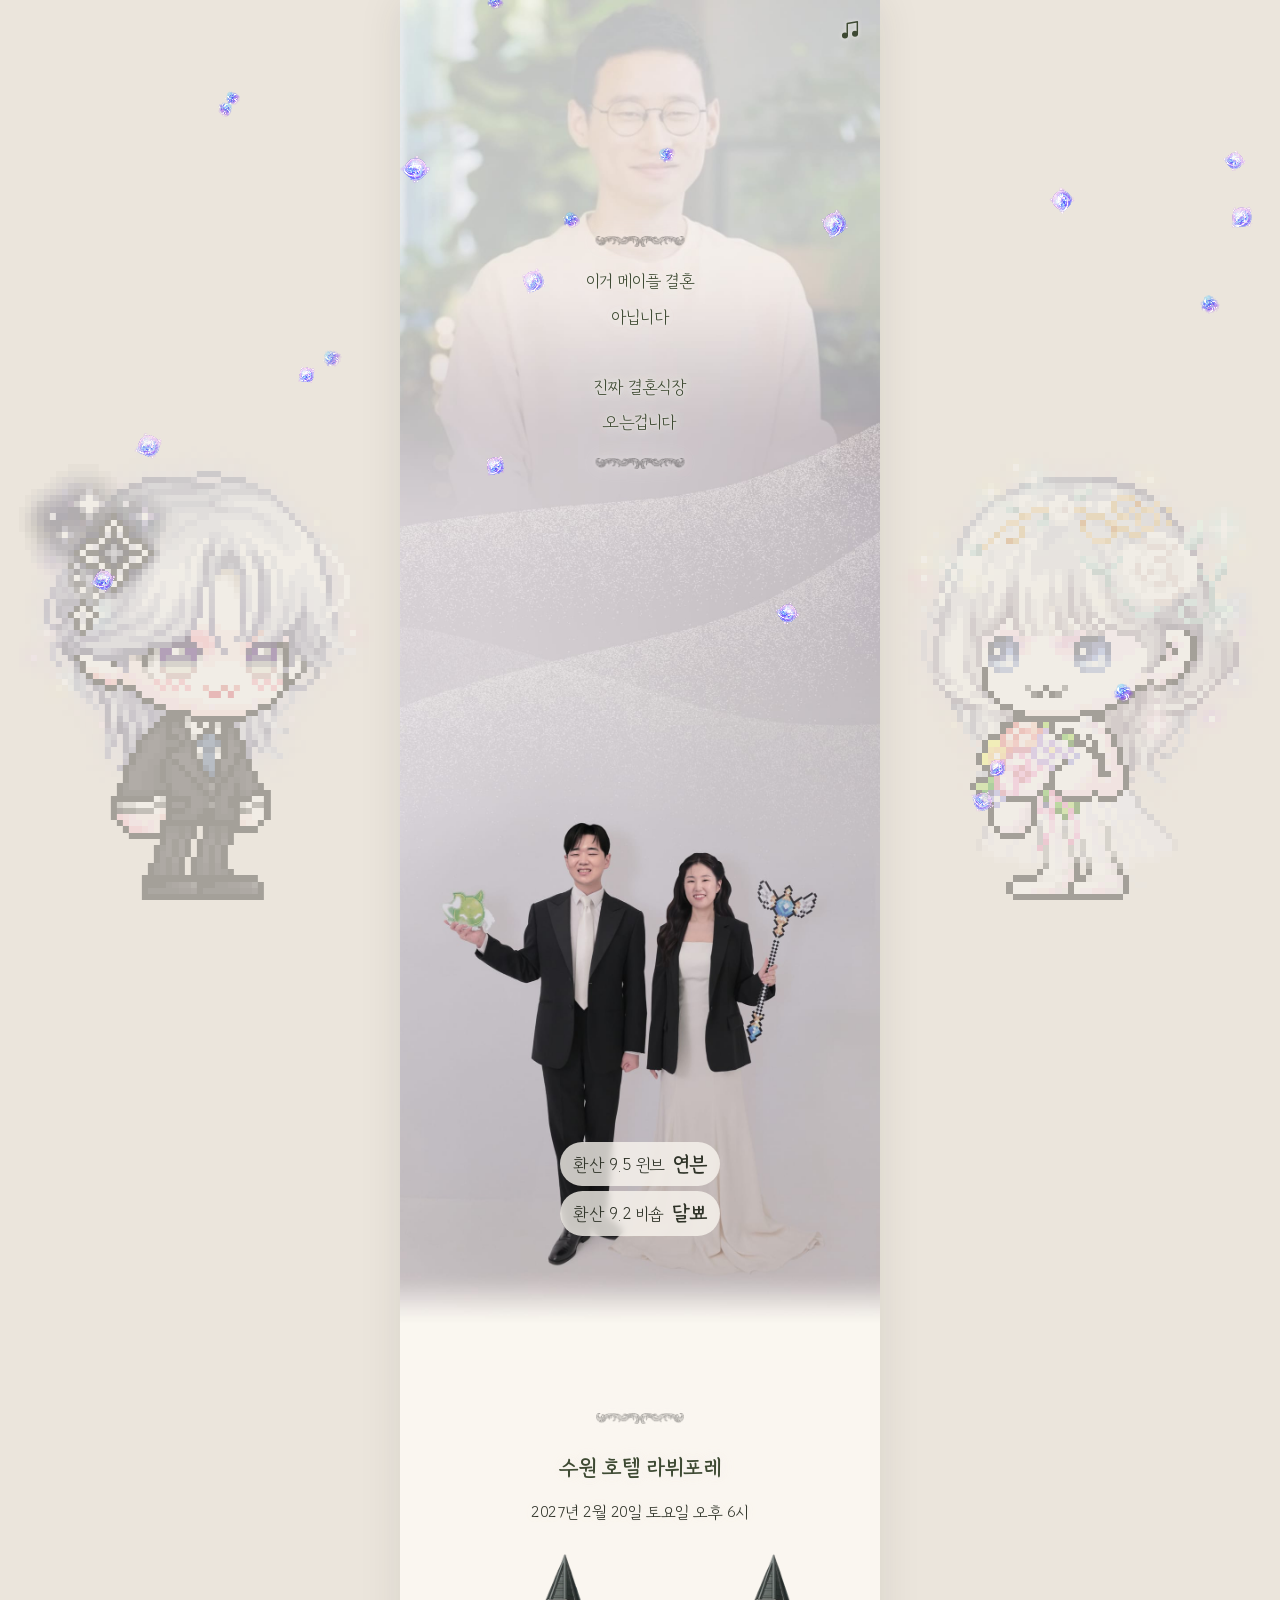
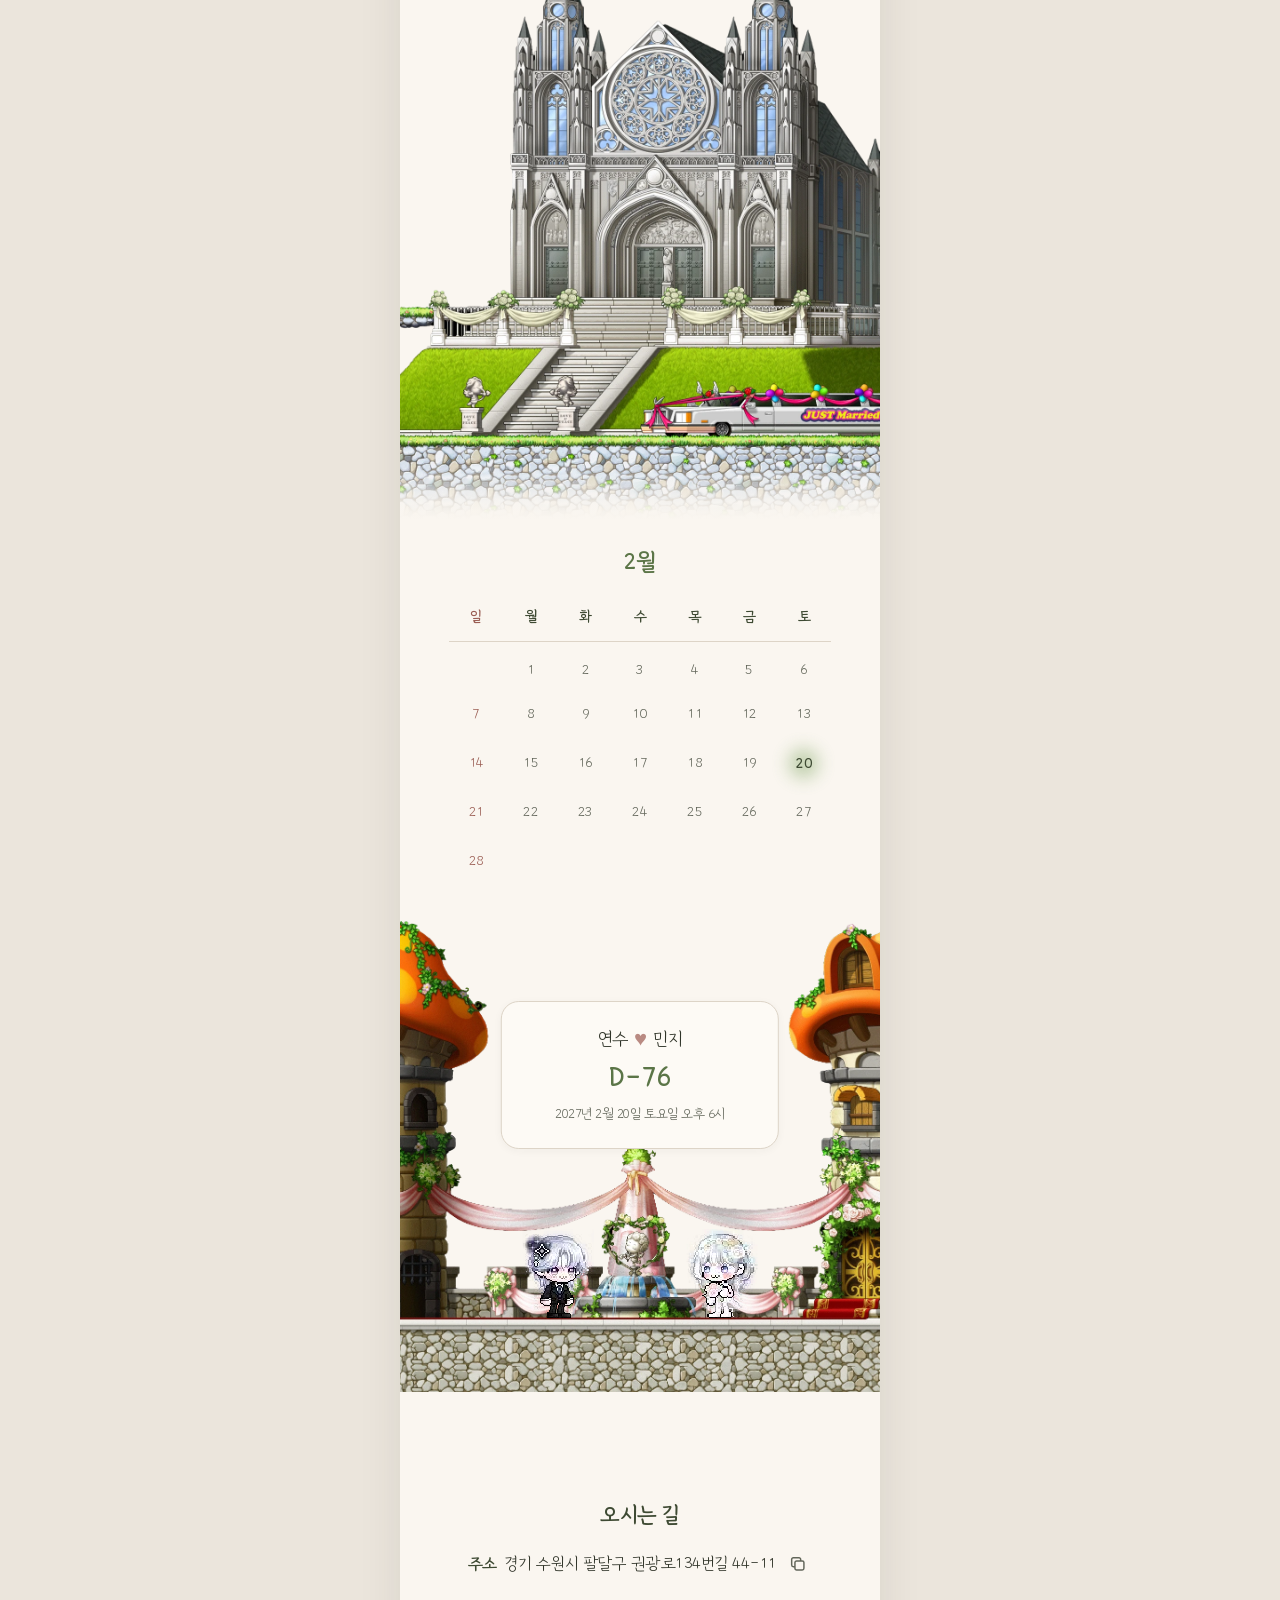
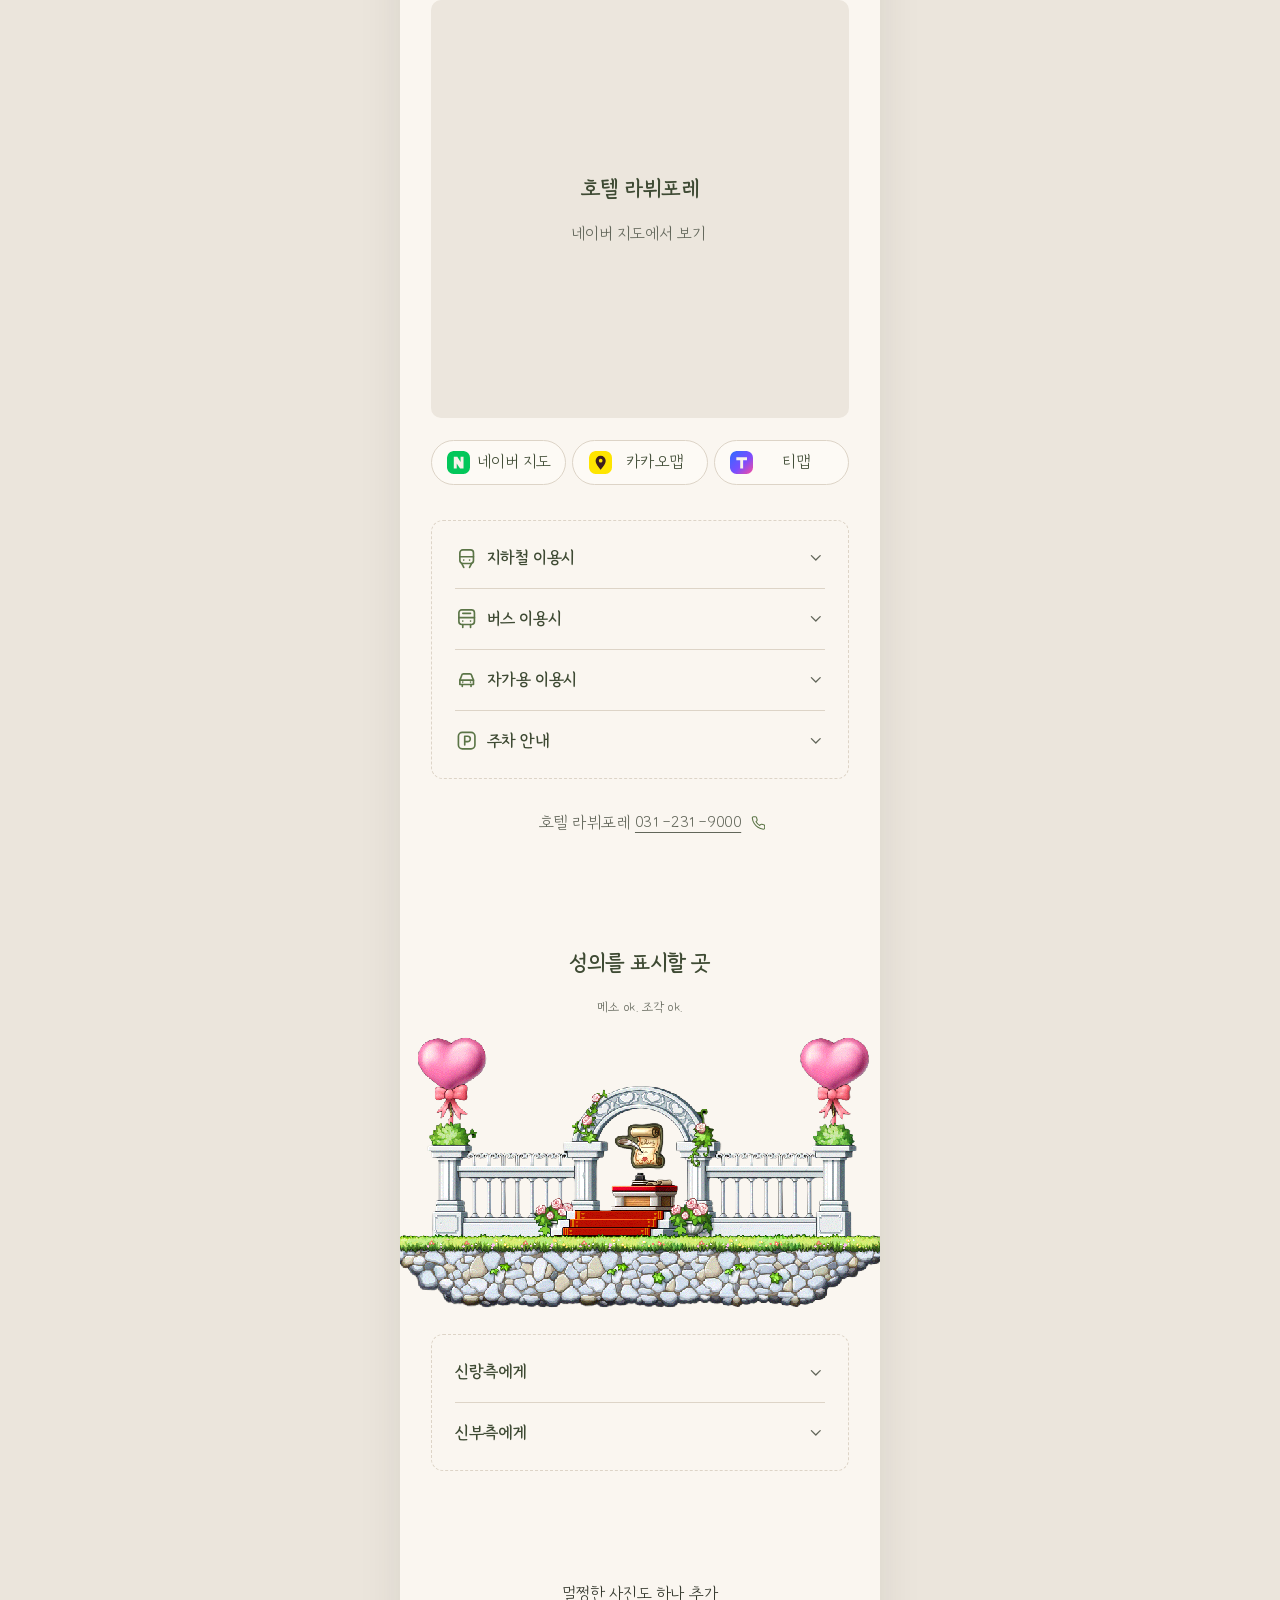
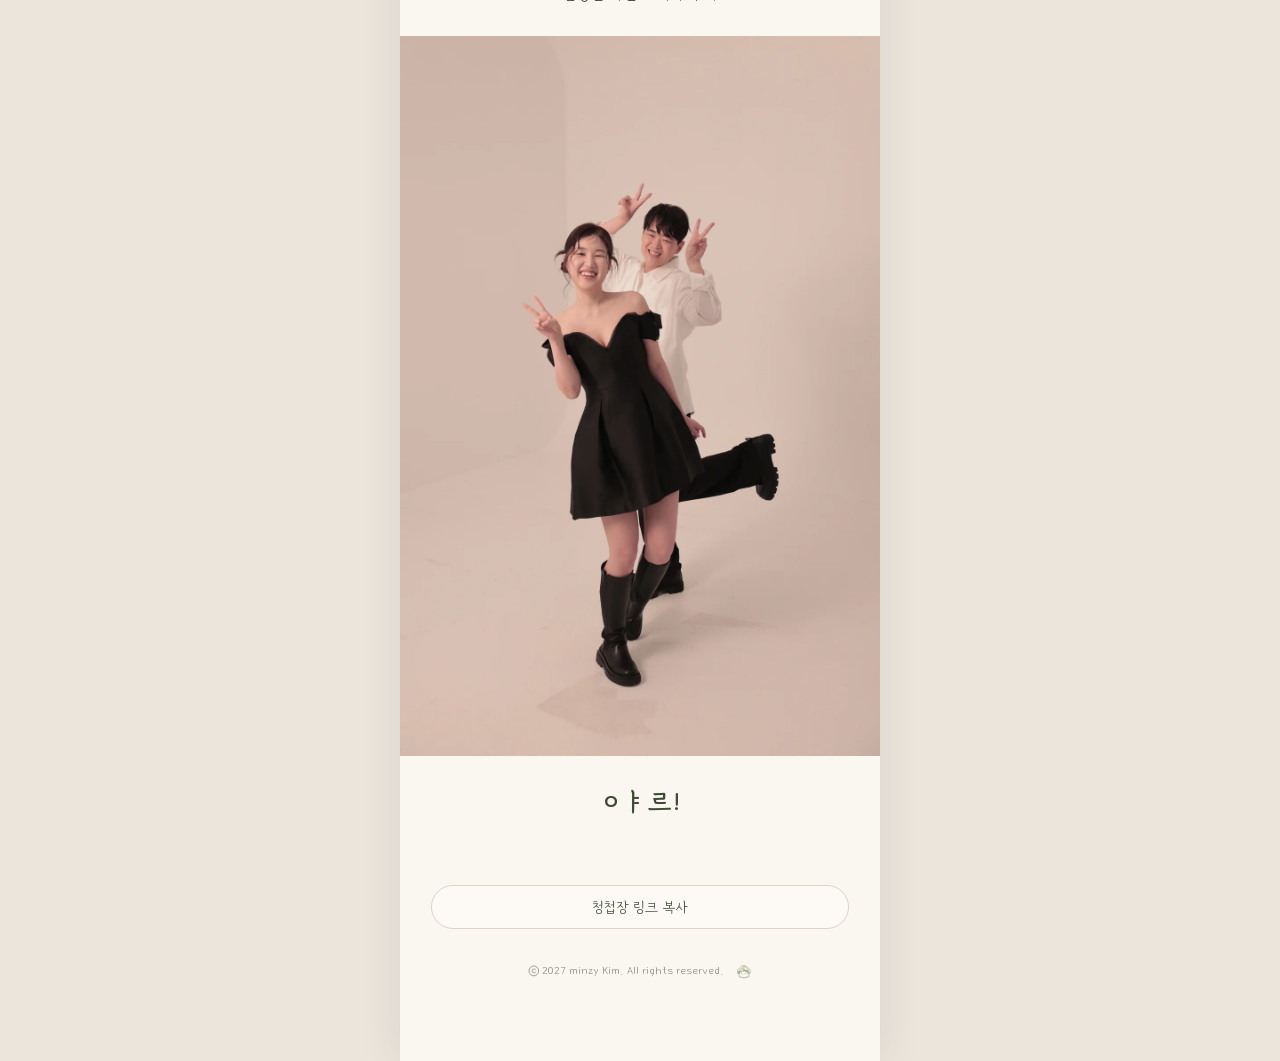
==== commit 729c1766: "Add matching footer button to return to original invitation" ====
--- a/web/maple/index.html
+++ b/web/maple/index.html
@@ -2,6 +2,8 @@
 <html lang="ko">
 <head>
 <meta charset="utf-8">
+<script src="../components/maple-entry.js?v=2"></script>
+<link rel="stylesheet" href="../components/maple-entry.css">
 <meta name="viewport" content="width=device-width, initial-scale=1, viewport-fit=cover">
 <title>강연수 ♥ 김민지</title>
 <meta name="description" content="2027년 2월 20일 토요일 오후 6시, 수원 호텔 라뷔포레">
--- a/web/components/maple-entry.css
+++ b/web/components/maple-entry.css
@@ -0,0 +1,23 @@
+footer .copyright .maple-secret-entry {
+  display: inline-flex;
+  width: 36px;
+  height: 36px;
+  margin: -10px -10px -10px 2px;
+  vertical-align: middle;
+  align-items: center;
+  justify-content: center;
+  color: inherit;
+  border-radius: 50%;
+}
+.maple-secret-entry span {
+  display: block;
+  width: 14px;
+  height: 14px;
+  background: url('maple-icon.png') center / contain no-repeat;
+  filter: grayscale(1) sepia(.65) hue-rotate(28deg) saturate(.7);
+}
+.maple-secret-entry:focus-visible {
+  outline: 2px solid var(--accent);
+  outline-offset: 1px;
+}
+.maple-secret-entry:hover { color: var(--accent); }
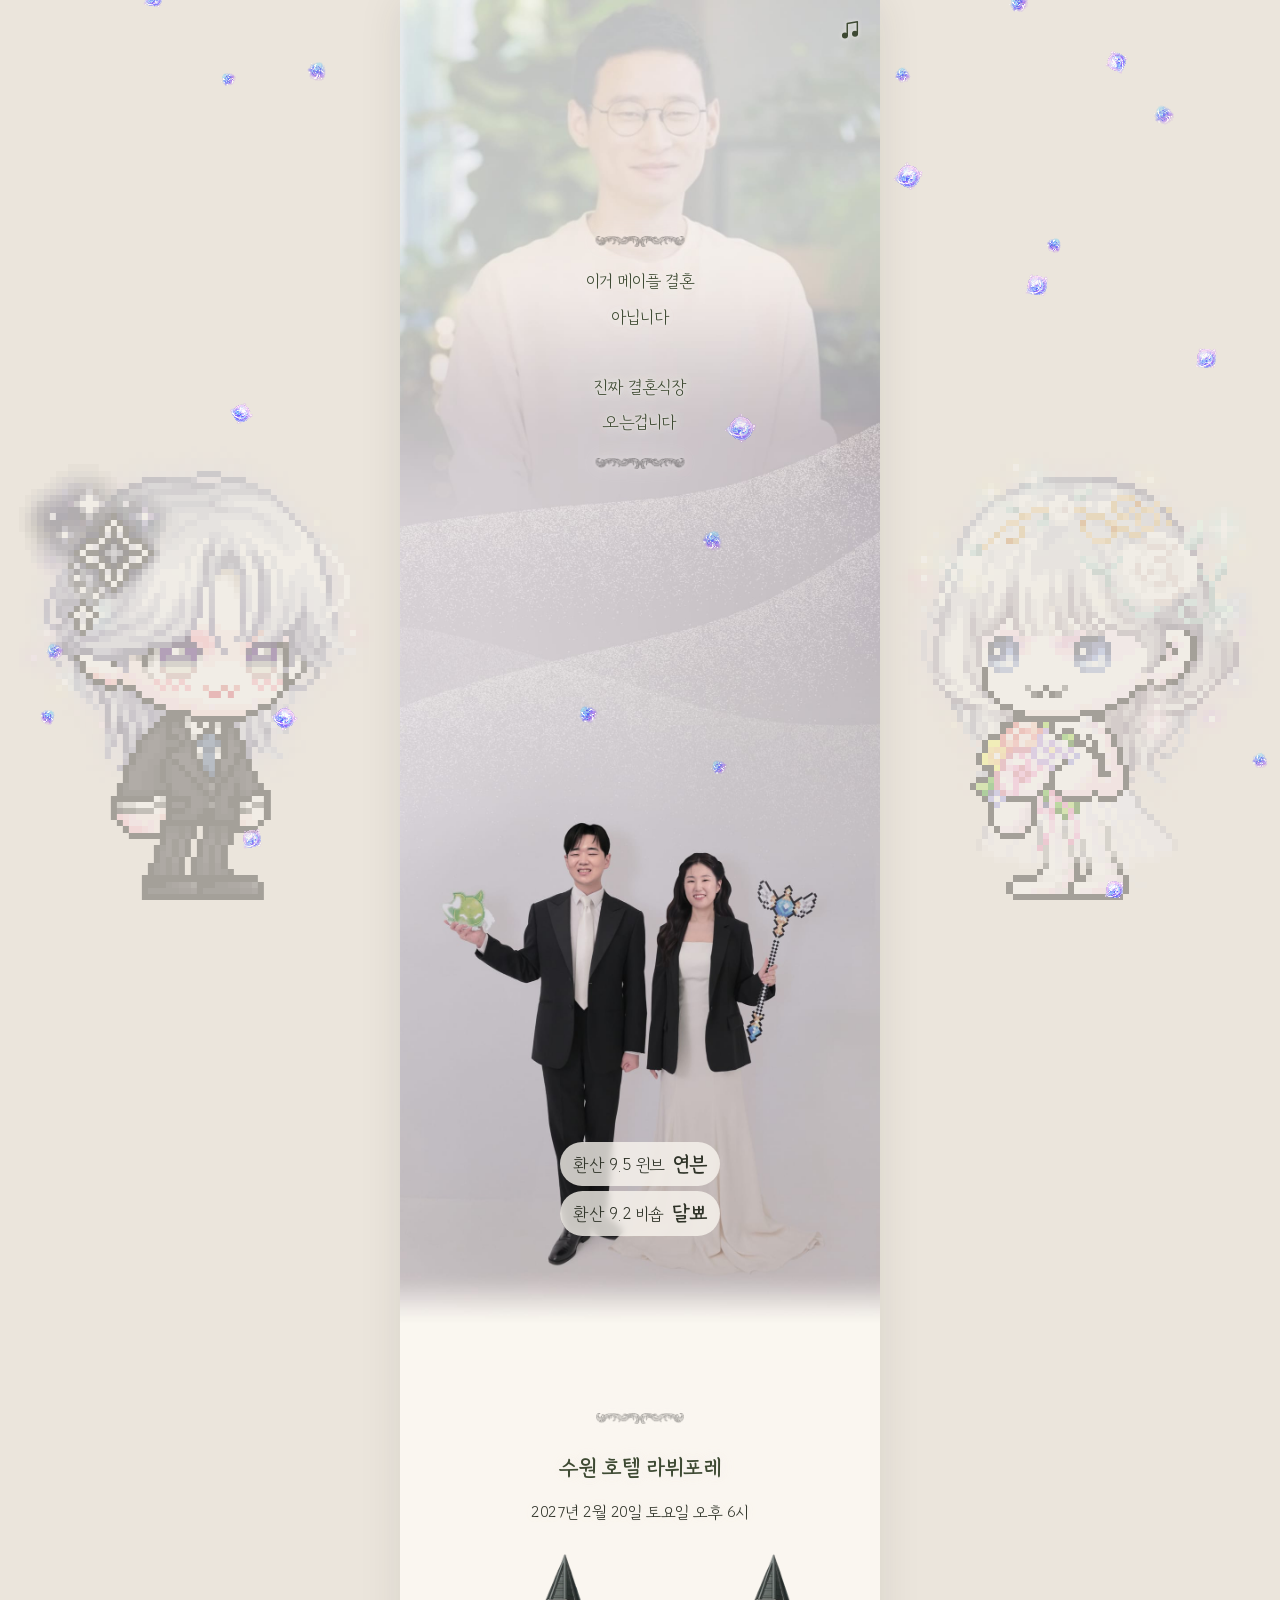
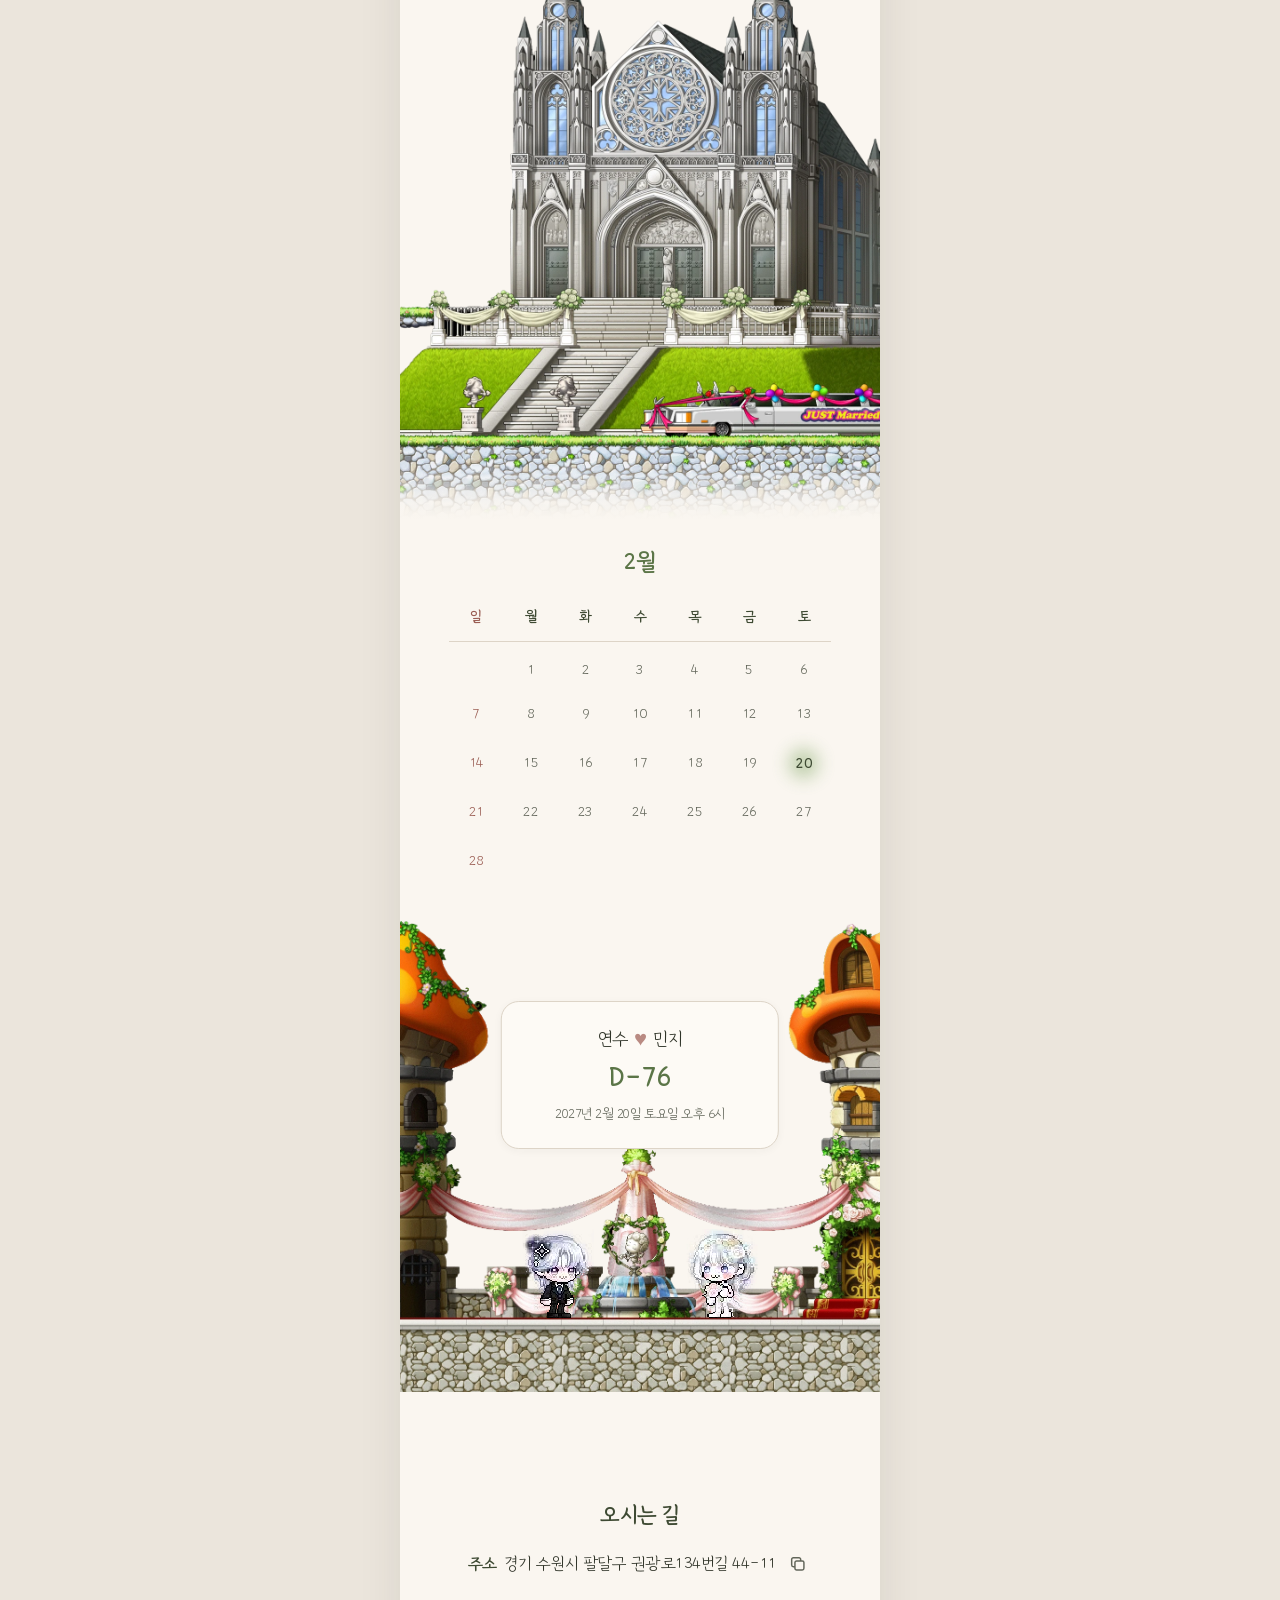
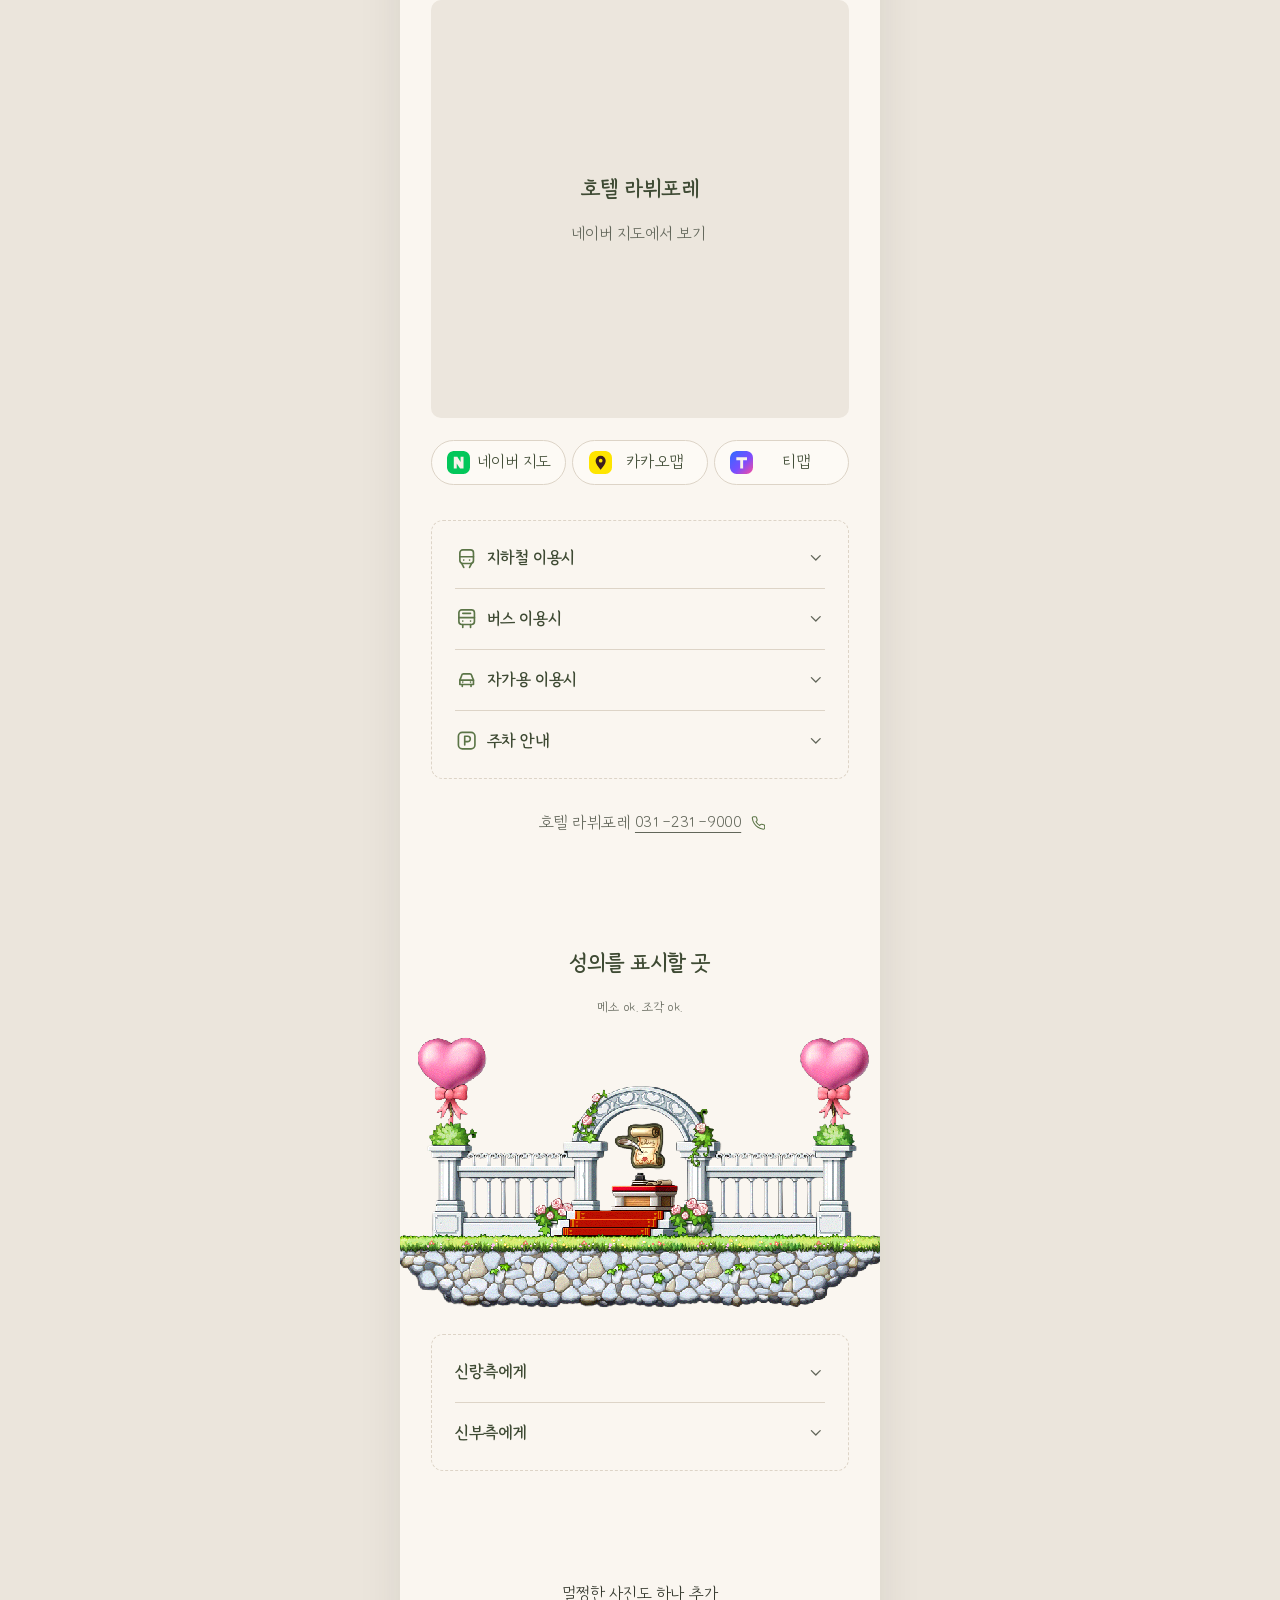
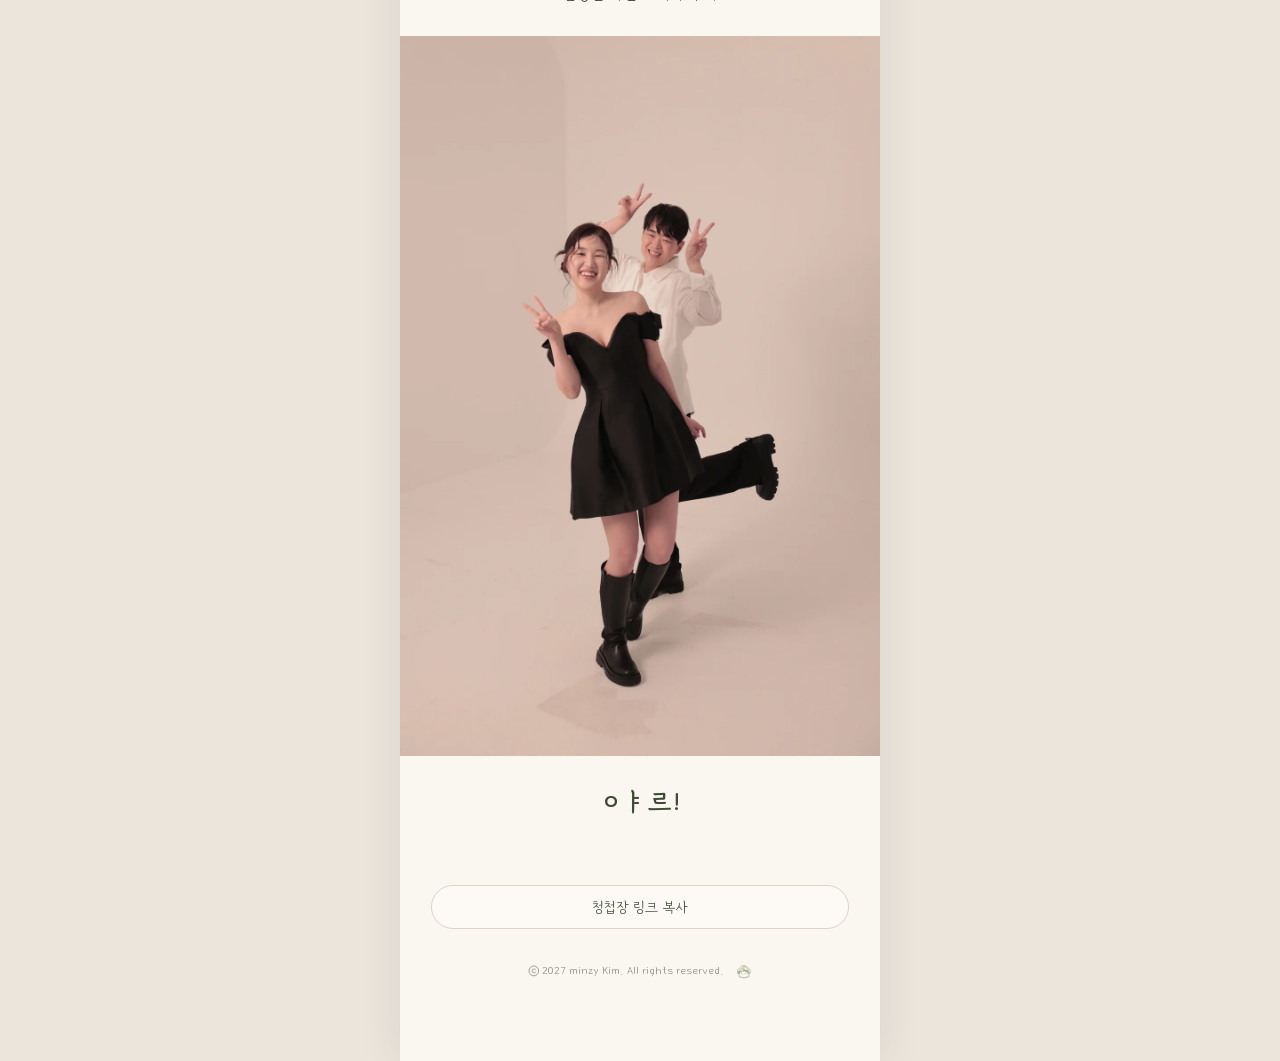
==== commit e25cb89f: "Update groom bank account in Maple invitation" ====
--- a/web/maple/index.html
+++ b/web/maple/index.html
@@ -1,847 +1,847 @@
-<!doctype html>
-<html lang="ko">
-<head>
-<meta charset="utf-8">
-<script src="../components/maple-entry.js?v=2"></script>
-<link rel="stylesheet" href="../components/maple-entry.css">
-<meta name="viewport" content="width=device-width, initial-scale=1, viewport-fit=cover">
-<title>강연수 ♥ 김민지</title>
-<meta name="description" content="2027년 2월 20일 토요일 오후 6시, 수원 호텔 라뷔포레">
-<meta property="og:type" content="website">
-<meta property="og:title" content="강연수 ♥ 김민지">
-<meta property="og:description" content="2027년 2월 20일 토요일 오후 6시 · 수원 호텔 라뷔포레">
-<!-- og:image must be an absolute URL for KakaoTalk etc. — swap the host when the site moves to real hosting -->
-<!-- og:image must be an absolute URL (KakaoTalk etc.) — swap the host when the tunnel/hosting changes -->
-<meta property="og:image" content="https://rkddustn96.github.io/yeonsu-minji-20270220/maple/img/og.jpg">
-<meta property="og:image:width" content="1200">
-<meta property="og:image:height" content="630">
-<meta property="og:image:width" content="1200">
-<meta property="og:image:height" content="811">
-<meta name="theme-color" content="#faf6f0">
-<link rel="preload" href="fonts/GangwonEdu-Light.woff" as="font" type="font/woff" crossorigin>
-<link rel="preload" href="fonts/GangwonEdu-Bold.woff" as="font" type="font/woff" crossorigin>
-<script>
-  /* hold the page until GangwonEdu is in, so text never flashes in a fallback font (max 3s) */
-  document.documentElement.classList.add('fl');
-  (function () {
-    var done = function () { document.documentElement.classList.remove('fl'); };
-    setTimeout(done, 3000);
-    if (document.fonts && document.fonts.load) {
-      Promise.all([document.fonts.load('300 1em GangwonEdu'), document.fonts.load('700 1em GangwonEdu')]).then(done, done);
-    } else done();
-  })();
-</script>
-<style>
-  html.fl body { opacity: 0; }
-  body { transition: opacity .35s ease; }
-  @font-face { font-family: "GangwonEdu"; font-weight: 300; font-display: block; ascent-override: 86%; descent-override: 14%; src: url("fonts/GangwonEdu-Light.woff") format("woff"); }
-  @font-face { font-family: "GangwonEdu"; font-weight: 700; font-display: block; ascent-override: 86%; descent-override: 14%; src: url("fonts/GangwonEdu-Bold.woff") format("woff"); }
-
-  :root {
-    /* palette — warm cream + sage, no pure black/white */
-    --page: #faf6f0;        /* page background */
-    --outer: #ebe5dc;       /* outside the 480px column */
-    --surface: #fdfaf5;     /* buttons */
-    --line: #ddd4c7;        /* borders, dividers */
-    --ink: #2f3328;         /* body text 12:1 */
-    --ink-strong: #3e4a33;  /* titles 8.7:1 */
-    --muted: #62665a;       /* secondary text 5.5:1 */
-    --accent: #5b7547;      /* sage text 4.8:1 */
-    --accent-fill: #5f7a4c; /* sage fills behind cream text */
-    --day-fill: var(--accent); /* wedding-day circle in the D-day colour; takes light text */
-    --sun: #9a5d53;         /* sunday 4.8:1 */
-    --on-dark: #f7f2ea;     /* text on photos / dark fills */
-    --shade: 47, 51, 40;    /* rgb of --ink for shadows */
-    /* 1 design px (PSD is 1080 wide) */
-    --u: calc(min(100vw, 480px) / 1080);
-    /* readable type scale with phone floors */
-    --fs-body: max(15px, calc(var(--u) * 42));
-    --fs-small: max(13px, calc(var(--u) * 36));
-    --fs-title: max(19px, calc(var(--u) * 54));
-  }
-  * { box-sizing: border-box; margin: 0; padding: 0; }
-  html { -webkit-text-size-adjust: 100%; }
-  body {
-    background: var(--outer);
-    color: var(--ink);
-    font-family: "GangwonEdu", "Apple SD Gothic Neo", "Noto Sans KR", sans-serif;
-    font-weight: 300;
-    line-height: 1.7;
-    letter-spacing: -0.03em; /* GangwonEdu sets wide; tighten the whole page a touch */
-    word-break: keep-all;
-  }
-  /* PC only: the couple, huge and faint, in the empty side margins (groom left, bride right, facing the page) */
-  .side-char { display: none; position: fixed; bottom: 0; z-index: 0; pointer-events: none; opacity: .3;
-    width: auto; height: min(88vh, calc((100vw - 480px) / 2 * 0.92 * 74 / 60)); image-rendering: pixelated;
-    -webkit-user-drag: none; user-select: none; }
-  .side-char.l { left: calc((100vw - 480px) / 4); translate: -50% 0; scale: -1 1; }
-  .side-char.r { right: calc((100vw - 480px) / 4); translate: 50% 0; }
-  @media (min-width: 760px) { .side-char { display: block; } }
-  .page { position: relative; z-index: 1; }
-  .page {
-    width: min(100vw, 480px);
-    margin: 0 auto;
-    background: var(--page);
-    overflow: hidden; overflow: clip;
-    box-shadow: 0 0 40px rgba(var(--shade), .1);
-  }
-
-  /* ---------- Hero (PSD 0–4200) ---------- */
-  .hero {
-    position: relative; aspect-ratio: 1080 / 3060; /* names moved up onto the photo → less cream below it */ overflow: hidden; overflow: clip; /* clip: never becomes a scroll container */
-    background: var(--page) url("img/hero.jpg?v=3") center top / 100% auto no-repeat; /* built by maplehero.js */
-  }
-  .hero .orn { position: absolute; left: 50%; margin: 0; transform: translateX(-50%); }
-  .hero .poem {
-    position: absolute; left: 0; right: 0; top: calc(var(--u) * 505 + 40px); /* first ornament sits just under the portrait's chin */
-    text-align: center; font-size: calc(var(--u) * 44); line-height: 1.8; color: var(--ink);
-  }
-  .hero .poem p + p { margin-top: 1.8em; }
-  /* Maple: the poem sits on the faded portrait → soft cream halo behind the text, ornaments lifted off the photo */
-  .hero .poem { color: var(--ink-strong); text-shadow: 0 0 2px rgba(250,246,240,.95), 0 0 8px rgba(250,246,240,.9), 0 0 18px rgba(250,246,240,.8), 0 0 32px rgba(250,246,240,.6); }
-  .hero .orn { opacity: .75; filter: drop-shadow(0 0 3px rgba(250,246,240,.95)) drop-shadow(0 0 10px rgba(250,246,240,.8)); }
-  .hero .names {
-    position: absolute; left: 0; right: 0; top: calc(var(--u) * 2569); /* block ends just above the shoes (≈2789) */
-    text-align: center; color: var(--ink);
-    /* over the legs/dress: each line sits on a soft frosted cream strip so it reads on black and on ivory */
-    font-size: calc(var(--u) * 44); line-height: 1.9;
-  }
-  .names .line { white-space: nowrap; display: inline-block; padding: .05em .7em; border-radius: 999px;
-    background: rgba(250,246,240,.78); -webkit-backdrop-filter: blur(3px); backdrop-filter: blur(3px); }
-  .names .row + .row { margin-top: .25em; }
-  .names b { font-weight: 700; }
-  .names .who { font-weight: 700; font-size: 1.15em; margin-left: .35em; }
-  /* inline so it travels with the text; negative margin cancels its width so the text stays centred */
-  .names .flower {
-    display: inline-block; vertical-align: middle; position: relative; top: -.08em;
-    width: .8em; height: .9em; margin: 0 .15em 0 -.95em; /* image is 113×160, drawn a little flatter than its own ratio */
-    filter: drop-shadow(0 0 3px rgba(var(--shade), .7)) drop-shadow(0 1px 8px rgba(var(--shade), .45));
-  }
-
-  /* ---------- Common section ---------- */
-  section.block { padding: calc(var(--u) * 240) calc(var(--u) * 70) 0; text-align: center; }
-  section.cal-sec { padding-top: 0; } /* no empty band: the photo's sky starts right where the hero fades out */
-  section.block:last-of-type { padding-bottom: calc(var(--u) * 120); }
-  .orn { display: block; width: calc(var(--u) * 200); margin: 0 auto calc(var(--u) * 72); opacity: .5; }  .title { font-weight: 700; color: var(--ink-strong); font-size: var(--fs-title); line-height: 1.4; }
-  .sub { font-size: var(--fs-body); color: var(--ink); margin-top: calc(var(--u) * 28); }
-  .reveal {
-    opacity: 0; transform: translateY(24px);
-    transition: opacity 1.8s cubic-bezier(.22,.61,.36,1), transform 2s cubic-bezier(.22,.61,.36,1);
-  }
-  .reveal.on { opacity: 1; transform: none; }
-
-  /* ---------- Couple photo with venue/date on top (calendar section) ----------
-     Fades are plain cream gradient overlays (::before top, ::after bottom), NOT mask-image: a CSS mask over
-     these large scaled layers made Chrome repeat a band of the block. */
-  .duo {
-    /* tall: long sky running up into the hero's cream. The bottom is trimmed by RAISE so the couple
-       (anchored to the bottom) sits higher, while the forest and heading are pushed back down by RAISE. */
-    --extra: 0px;   /* (spare) extra photo height at the bottom */
-    --raise: calc(90px - var(--extra));
-    position: relative; height: calc(var(--u) * 2300 - var(--raise)); overflow: hidden; overflow: clip;
-    margin: 0 calc(var(--u) * -70) calc(var(--u) * -40); /* full-bleed past section padding */
-  }
-  .duo::before, .duo::after { content: ""; position: absolute; left: 0; right: 0; z-index: 1; pointer-events: none; }
-  .duo::before { /* top: page cream easing out (smoothstep) */
-    top: -1px; height: 14%;
-    background: linear-gradient(to bottom, var(--page) 0%, rgba(250,246,240,.97) 12%, rgba(250,246,240,.87) 25%, rgba(250,246,240,.7) 38%, rgba(250,246,240,.5) 50%, rgba(250,246,240,.3) 62%, rgba(250,246,240,.13) 75%, rgba(250,246,240,.03) 88%, rgba(250,246,240,0) 100%);
-  }
-  .duo::after { /* bottom: couple is cut at the waist, ease into the page */
-    bottom: -1px; height: 9%; /* short fade: hides the chest-level cut, shows as much body as the photo has */
-    background: linear-gradient(to bottom, rgba(250,246,240,0) 0%, rgba(250,246,240,.03) 12%, rgba(250,246,240,.13) 25%, rgba(250,246,240,.3) 38%, rgba(250,246,240,.5) 50%, rgba(250,246,240,.7) 62%, rgba(250,246,240,.87) 75%, rgba(250,246,240,.97) 88%, var(--page) 100%);
-  }
-  .duo > img { position: absolute; left: 0; bottom: 0; width: 100%; height: auto; aspect-ratio: 1080 / 1667; }
-  .duo > img { transform-origin: 50% 100%; scale: 1.08; } /* people a bit larger, anchored at the bottom */
-  .duo > .bg { scale: 1.13; translate: -15px calc(var(--raise) - 87px); } /* forest enlarged on its own so the treeline rises high above the couple */
-  /* couple a bit smaller (1.08 → 1.02) scaled around head height (≈51.6% of the image) so the heads stay put;
-     nudged left for optical centring, then 5px back to the right */
-  .duo .couple { scale: 1.02; transform-origin: 50% 51.6%; translate: calc(-1.75% + 5px) calc(-1 * var(--extra)); }
-  .duo .head { position: absolute; left: 0; right: 0; bottom: calc(var(--u) * 1535 - 30px - var(--raise)); z-index: 2; } /* treetops sit at 765/2300; heading ends 30px below them (over the treetops) */
-  .duo .head .orn { margin-bottom: calc(var(--u) * 60); filter: drop-shadow(0 0 3px rgba(250,246,240,.9)); opacity: .7; }
-  /* soft cream halo so the dark text stays legible where it overlaps the treetops */
-  .duo .head .title, .duo .head .sub {
-    text-shadow: 0 0 2px rgba(250,246,240,.95), 0 0 8px rgba(250,246,240,.9), 0 0 18px rgba(250,246,240,.75);
-  }
-
-  /* Maple: chapel scene (transparent sky) at the bottom, venue + date in the sky above it */
-  .duo { height: calc(var(--u) * 1640 + 30px); } /* +30px: chapel sits 30px lower under the heading */
-  .duo > .bg { aspect-ratio: 1080 / 1272; scale: 1; translate: none; }
-  .duo .head { top: calc(var(--u) * 120); bottom: auto; }
-
-  /* ---------- Calendar ---------- */
-  .cal { width: calc(var(--u) * 860); margin: calc(var(--u) * 90) auto 0; }
-  .cal .month { color: var(--accent); font-weight: 700; font-size: max(20px, calc(var(--u) * 58)); margin-bottom: calc(var(--u) * 40); }
-  .cal table { width: 100%; border-collapse: collapse; table-layout: fixed; }
-  .cal th {
-    font-weight: 700; font-size: var(--fs-small); color: var(--ink-strong);
-    padding-bottom: calc(var(--u) * 24); border-bottom: 1px solid var(--line);
-  }
-  .cal th:first-child { color: var(--sun); }
-  .cal tbody tr:first-child td { padding-top: calc(var(--u) * 20); }
-  .cal td { font-size: var(--fs-small); color: var(--muted); height: max(40px, calc(var(--u) * 110)); line-height: 1; }
-  .cal td.sun { color: var(--sun); }
-  .cal td.day span {
-    display: inline-flex; align-items: center; justify-content: center;
-    width: max(32px, calc(var(--u) * 88)); height: max(32px, calc(var(--u) * 88)); border-radius: 50%;
-    position: relative; isolation: isolate; color: var(--ink-strong); font-weight: 700; /* dark: the 50% circle is too light for ivory text */
-  }
-  /* softly blurred circle behind a sharp number */
-  .cal td.day span::before {
-    content: ""; position: absolute; inset: 5px; z-index: -1; border-radius: 50%; /* smaller core, spread out by the heavy blur */
-    background: var(--day-fill); filter: blur(9px) saturate(1.25) brightness(1.3); opacity: .45; /* same hue as D-day, punchier */
-  }
-  /* D-day widget */
-  .dday {
-    margin: calc(var(--u) * 80) auto 0; width: calc(var(--u) * 680);
-    padding: calc(var(--u) * 44) calc(var(--u) * 40) calc(var(--u) * 48);
-    background: var(--surface); border: 1px solid var(--line); border-radius: 18px;
-    box-shadow: 0 2px 8px rgba(var(--shade), .045);
-  }
-  .dd-who { font-size: max(16px, calc(var(--u) * 48 - 1px)); color: var(--ink); }
-  .dd-heart { color: #b98a82; font-size: .9em; }
-  .dd-when { margin-top: calc(var(--u) * 14); font-size: max(13px, calc(var(--u) * 32 + 1px)); color: var(--muted); white-space: nowrap; }
-  .dd-badge {
-    margin-top: calc(var(--u) * 10); font-weight: 700; color: var(--accent);
-    font-size: max(24px, calc(var(--u) * 70)); line-height: 1.1;
-  }
-
-  /* ---------- Map ---------- */
-  .addr { font-size: var(--fs-body); color: var(--ink); }
-  .title + .addr { margin-top: calc(var(--u) * 36); }
-  /* the address is nearly full-width, so its copy button sits inline (wraps under it on very narrow phones) */
-  .addr > span { display: inline-flex; align-items: center; justify-content: center; flex-wrap: wrap; }
-  /* icon-only copy button, centred on the text line */
-  .copy.icon { width: 1.6em; height: 1.6em; padding: 0; border: 0; background: none; border-radius: 6px; font-size: 1em; }
-  .addr .copy.icon { position: static; transform: none; display: inline-flex; margin-left: .3em; }
-  .acc .copy.icon { left: calc(100% + .35em); }
-  .copy.icon:active { background: #ece6dd; }
-  .copy.icon svg { width: 1.05em; height: 1.05em; fill: none; stroke: var(--muted); stroke-width: 1.8; stroke-linejoin: round; }
-  .addr b { font-weight: 700; color: var(--ink-strong); margin-right: .4em; }
-  .map {
-    display: block; width: 100%; aspect-ratio: 1 / 1; margin: calc(var(--u) * 60 - 6px) auto 0;
-    border-radius: 10px; overflow: hidden; background: #ece6dd;
-  }
-  .map-fallback {
-    height: 100%; display: flex; flex-direction: column; align-items: center; justify-content: center; gap: calc(var(--u) * 20);
-    color: var(--muted); font-size: var(--fs-body); text-decoration: none;
-  }
-  .map-fallback b { color: var(--ink-strong); font-weight: 700; font-size: var(--fs-title); }
-  .map-label {
-    background: var(--ink-strong); color: var(--on-dark); font-family: "GangwonEdu", sans-serif; font-weight: 700;
-    font-size: 14px; line-height: 1; padding: 8px 12px; border-radius: 6px; white-space: nowrap; transform: translate(-50%, -150%);
-    box-shadow: 0 2px 8px rgba(var(--shade), .25);
-  }
-  .btns {
-    display: grid; grid-template-columns: repeat(3, 1fr); gap: calc(var(--u) * 14);
-    width: calc(var(--u) * 960); max-width: 100%; margin: calc(var(--u) * 50) auto 0; /* one row: 네이버 지도 · 카카오맵 · 티맵 */
-  }
-  .btns .btn { font-size: var(--fs-body); padding: 0 calc(var(--u) * 10); gap: .35em; white-space: nowrap; }
-  /* every label gets the longest label's width → logo+label groups are the same size, centred in each button */
-  .btns .btn .t { min-width: 3.9em; text-align: center; } /* 3.9em = longest label (네이버 지도); shorter ones centre in that slot */
-  .btn {
-    font: inherit; font-size: var(--fs-small); color: var(--ink-strong); text-decoration: none; cursor: pointer;
-    background: var(--surface); border: 1px solid var(--line); border-radius: 999px;
-    display: inline-flex; align-items: center; justify-content: center; gap: .5em; line-height: 1;
-    height: max(38px, calc(var(--u) * 100)); padding: 0 calc(var(--u) * 32); -webkit-tap-highlight-color: transparent;
-  }
-  .btn:active { background: #f1ebe2; }
-  .btn .logo { width: 1.25em; height: 1.25em; flex: none; border-radius: 28%; }
-  .btn .logo.icon { border-radius: 0; }
-  .tel { margin-top: calc(var(--u) * 64); font-size: var(--fs-body); color: var(--muted); }
-  .tel a { color: inherit; text-underline-offset: 3px; }
-  .tel > span { position: relative; }
-  .tel .call {
-    position: absolute; left: calc(100% + .5em); top: 50%; transform: translateY(-50%);
-    display: inline-flex; align-items: center; justify-content: center;
-    width: .8em; height: .8em; -webkit-tap-highlight-color: transparent;
-  }
-  .tel .call::after { content: ""; position: absolute; inset: -12px; } /* bigger tap area */
-  .tel .call:active { opacity: .6; }
-  .tel .call svg { width: 100%; height: 100%; fill: none; stroke: var(--accent); stroke-width: 1.7; stroke-linecap: round; stroke-linejoin: round; }
-
-  /* ---------- Directions ---------- */
-  .way {
-    margin-top: calc(var(--u) * 80); padding: calc(var(--u) * 16) calc(var(--u) * 52);
-    border: 1.5px dashed var(--line); border-radius: 12px; text-align: left;
-  }
-  /* each item folds on its own; closed by default, tap the row to open */
-  .way details + details { border-top: 1px solid var(--line); }
-  .way summary {
-    display: flex; align-items: center; justify-content: space-between; gap: .5em;
-    padding: calc(var(--u) * 40) 0; cursor: pointer; list-style: none; -webkit-tap-highlight-color: transparent;
-  }
-  .way summary::-webkit-details-marker { display: none; }
-  .way .chev { width: 1.1em; height: 1.1em; flex: none; fill: none; stroke: var(--muted); stroke-width: 1.8; stroke-linecap: round; stroke-linejoin: round; transition: rotate .3s ease; }
-  .way details[open] .chev { rotate: 180deg; }
-  .way details.closing .chev, .accs details.closing .chev { rotate: 0deg; } /* flip back as soon as closing starts */
-  .way details[open] > ul { padding-bottom: calc(var(--u) * 44); }
-  .way h3 {
-    display: flex; align-items: center; gap: .45em;
-    font-weight: 700; color: var(--ink-strong); font-size: var(--fs-body); line-height: 1.3;
-  }
-  .way h3 svg { width: 1.25em; height: 1.25em; flex: none; fill: none; stroke: var(--accent); stroke-width: 1.7; stroke-linecap: round; stroke-linejoin: round; }
-  .way ul { list-style: none; padding-left: 1.7em; }
-  .way li { font-size: var(--fs-small); color: var(--ink); line-height: 1.65; word-break: keep-all; }
-  .way li + li { margin-top: calc(var(--u) * 14); }
-  .way li.note { color: var(--muted); }
-  .way .stop { display: block; }
-  .way .lines { display: block; color: var(--accent); padding-left: 1.5em; }
-  .way .mark {
-    display: inline-flex; align-items: center; justify-content: center; width: 1.35em; height: 1.35em; margin-right: .4em;
-    border: 1px solid var(--accent); border-radius: 50%; color: var(--accent); font-weight: 700; font-size: .8em; line-height: 1; vertical-align: .1em;
-  }
-
-  /* ---------- Accounts ---------- */
-  /* a dove on each side of the heading, both flying toward the text (same width → text stays centred) */
-  .dove { display: inline-block; width: 1.35em; height: auto; vertical-align: middle; margin: 0 .5em; position: relative; top: -.15em; }
-  .dove.flip { scale: -1 1; }
-  /* Maple: D-day card in the sky between the mushroom towers, the couple on the wall facing each other */
-  .dd-scene { position: relative; margin: calc(var(--u) * 80) calc(var(--u) * -70) 0; aspect-ratio: 1031 / 1011;
-    background: url("img/dday-bg.webp") center bottom / 100% auto no-repeat; }
-  .dd-scene .dday { position: absolute; left: 50%; top: 17%; translate: -50% 0; width: 58%; margin: 0; }
-  .dd-char { position: absolute; bottom: 15.6%; height: 19%; width: auto; image-rendering: pixelated; translate: -50% 0;
-    -webkit-user-drag: none; user-select: none; pointer-events: none; }
-  .dd-char.groom { left: 33%; }  /* sprites face right → the groom already looks at the bride */
-  .dd-char.bride { left: 67%; scale: -1 1; }  /* mirrored to face the groom */
-  .village { display: block; width: calc(100% + var(--u) * 140); max-width: none; height: auto; margin: calc(var(--u) * 40) calc(var(--u) * -70) 0; /* full-bleed: edge to edge of the column */ image-rendering: pixelated; }
-  .acc-note { margin-top: calc(var(--u) * 36); font-size: max(12px, calc(var(--u) * 32)); line-height: 1.7; color: var(--muted); opacity: .8; }
-  .acc-note + .accs, .village + .accs { margin-top: calc(var(--u) * 60); }
-  /* two folding groups (신랑측에게 / 신부측에게), closed by default — same look as the directions box */
-  .accs {
-    margin-top: calc(var(--u) * 80); padding: calc(var(--u) * 16) calc(var(--u) * 52);
-    border: 1.5px dashed var(--line); border-radius: 12px;
-  }
-  .acc + .acc { border-top: 1px solid var(--line); }
-  .acc summary {
-    display: flex; align-items: center; justify-content: space-between; gap: .5em;
-    padding: calc(var(--u) * 40) 0; cursor: pointer; list-style: none; -webkit-tap-highlight-color: transparent;
-  }
-  .acc summary::-webkit-details-marker { display: none; }
-  .acc h3 { font-weight: 700; color: var(--ink-strong); font-size: var(--fs-body); line-height: 1.3; }
-  .acc .chev { width: 1.1em; height: 1.1em; flex: none; fill: none; stroke: var(--muted); stroke-width: 1.8; stroke-linecap: round; stroke-linejoin: round; transition: rotate .3s ease; }
-  .acc[open] .chev { rotate: 180deg; }
-  .acc[open] > ul { padding-bottom: calc(var(--u) * 36); }
-  .acc li { list-style: none; padding: calc(var(--u) * 20) 0; white-space: nowrap; text-align: center; }
-  /* two lines per holder: "role  name" then "bank number [복사]" */
-  .acc .who { display: block; font-size: var(--fs-body); color: var(--ink); margin-bottom: calc(var(--u) * 8); }
-  .acc .role { font-style: normal; font-size: var(--fs-small); color: var(--muted); margin-right: .45em; }
-  .acc .num { position: relative; display: inline-block; font-size: var(--fs-small); color: var(--muted); }
-  .copy {
-    font: inherit; font-size: max(12px, calc(var(--u) * 30)); color: var(--muted); background: var(--surface); cursor: pointer;
-    position: absolute; left: calc(100% + .7em); top: 50%; transform: translateY(-50%); white-space: nowrap;
-    display: inline-flex; align-items: center; justify-content: center; line-height: 1;
-    height: max(26px, calc(var(--u) * 70)); padding: 0 .8em;
-    border: 1px solid var(--line); border-radius: 6px;
-  }
-
-  /* ---------- Gallery ---------- */
-  /* printed-photo card above the gallery: off-white border, slight tilt, soft drop shadow */
-  .snap {
-    margin: 0 auto calc(var(--u) * 110); width: calc(var(--u) * 900);
-    padding: calc(var(--u) * 26) calc(var(--u) * 26) calc(var(--u) * 30);
-    background: #fdfbf7; rotate: -2.5deg;
-    box-shadow: 0 1px 2px rgba(60,52,40,.10), 0 calc(var(--u) * 14) calc(var(--u) * 36) rgba(60,52,40,.16), 0 calc(var(--u) * 40) calc(var(--u) * 80) rgba(60,52,40,.08);
-  }
-  .snap-in { position: relative; aspect-ratio: 1080 / 730; overflow: hidden; }
-  .snap-in::after { content: ""; position: absolute; inset: 0; mix-blend-mode: overlay; opacity: .04; pointer-events: none; }
-  .snap img { position: absolute; inset: 0; width: 100%; height: 100%; display: block;
-    -webkit-user-drag: none; user-select: none; -webkit-user-select: none; -webkit-touch-callout: none; pointer-events: none; }
-
-  .gallery {
-    display: grid; grid-template-columns: repeat(3, 1fr); gap: calc(var(--u) * 10); margin: 0 calc(var(--u) * -40);
-    align-content: start; grid-auto-rows: max-content; /* rows keep their size while the height animates (clip, don't squash) */
-  }
-  .gallery button { padding: 0; border: 0; background: #ece6dd; aspect-ratio: 1 / 1; overflow: hidden; cursor: zoom-in; border-radius: 4px; }
-  .gallery img { display: block; width: 100%; height: 100%; object-fit: cover; transition: scale .4s ease; }
-  .gallery button:active img { scale: .97; }
-  .gallery button.hidden { display: none; }
-  .g-more {
-    display: flex; align-items: center; justify-content: center; margin: calc(var(--u) * 40) auto 0;
-    width: max(44px, calc(var(--u) * 120)); height: max(44px, calc(var(--u) * 120)); border-radius: 50%;
-    background: var(--surface); border: 1px solid var(--line); cursor: pointer;
-  }
-  .g-more svg { width: 50%; height: 50%; fill: none; stroke: var(--muted); stroke-width: 1.8; stroke-linecap: round; stroke-linejoin: round; }
-  .g-more.open svg { rotate: 180deg; }
-  .lightbox {
-    position: fixed; inset: 0; z-index: 50; background: rgba(var(--shade), .97);
-    display: flex; align-items: center; justify-content: center; touch-action: pan-y;
-  }
-  .lightbox[hidden] { display: none; }
-  .lb-img { max-width: 100vw; max-height: 86vh; object-fit: contain; user-select: none; -webkit-user-drag: none; }
-  .lightbox button { position: absolute; background: none; border: 0; padding: 10px; cursor: pointer; -webkit-tap-highlight-color: transparent; }
-  .lightbox svg { width: 26px; height: 26px; fill: none; stroke: var(--on-dark); stroke-width: 1.6; stroke-linecap: round; stroke-linejoin: round; display: block; }
-  .lb-close { top: max(10px, env(safe-area-inset-top)); right: 8px; }
-  .lb-prev { left: 4px; top: 50%; translate: 0 -50%; }
-  .lb-next { right: 4px; top: 50%; translate: 0 -50%; }
-  .lb-count { position: absolute; bottom: max(18px, env(safe-area-inset-bottom)); left: 0; right: 0; text-align: center; color: var(--on-dark); font-size: 13px; letter-spacing: .1em; opacity: .8; }
-
-  /* discourage saving photos: no drag, no long-press "save image" callout, taps go to the parent instead */
-  .duo img, .gallery img, .lb-img {
-    -webkit-user-drag: none; user-select: none; -webkit-user-select: none; -webkit-touch-callout: none; pointer-events: none;
-  }
-
-  footer { text-align: center; padding: calc(var(--u) * 140) calc(var(--u) * 70) calc(var(--u) * 180); }
-  footer .btn { width: 100%; }
-  footer .pre-ending { margin: calc(var(--u) * -40) 0 calc(var(--u) * 80); font-size: var(--fs-body); color: var(--ink); }
-  footer .pre-ending + .ending { margin-top: 0; }
-  footer .yar { margin: calc(var(--u) * -60) 0 calc(var(--u) * 100); font-size: max(22px, calc(var(--u) * 64)); font-weight: 700; color: var(--ink-strong); letter-spacing: .02em; }
-  /* closing photo above the share button, edge to edge of the column */
-  footer .ending { display: block; width: calc(100% + var(--u) * 140); max-width: none; height: auto; margin: calc(var(--u) * -40) calc(var(--u) * -70) calc(var(--u) * 100);
-    -webkit-user-drag: none; user-select: none; -webkit-touch-callout: none; pointer-events: none; }
-  footer .copyright { margin-top: calc(var(--u) * 90); font-size: max(11px, calc(var(--u) * 28)); color: var(--muted); opacity: .75; letter-spacing: 0; }
-  footer .copyright .c { width: .95em; height: .95em; vertical-align: -.12em; fill: none; stroke: currentColor; stroke-width: 1.6; stroke-linecap: round; } /* GangwonEdu has no © glyph: drawn so it matches on every device */
-
-  .toast {
-    position: fixed; left: 50%; bottom: 40px; transform: translate(-50%, 20px); opacity: 0;
-    background: rgba(var(--shade), .92); color: var(--on-dark); font-size: 14px; line-height: 1.4; padding: 11px 20px; border-radius: 999px;
-    transition: opacity .25s, transform .25s; pointer-events: none; white-space: nowrap;
-  }
-  .toast.show { opacity: 1; transform: translate(-50%, 0); }
-
-  @media (prefers-reduced-motion: reduce) { .reveal { opacity: 1; transform: none; transition: none; } }
-
-  /* BGM toggle: top-right corner of the 480px column */
-  .bgm {
-    position: fixed; z-index: 40; top: calc(env(safe-area-inset-top, 0px) + 12px); right: max(12px, calc((100% - 480px) / 2 + 12px));
-    width: 36px; height: 36px; padding: 0; cursor: pointer; background: none; border: 0;
-    display: grid; place-items: center; color: var(--ink-strong); -webkit-tap-highlight-color: transparent;
-  }
-  .bgm svg { width: 22px; height: 22px; filter: drop-shadow(0 0 2px rgba(250,246,240,.9)); fill: none; stroke: currentColor; stroke-width: 1.6; stroke-linecap: round; stroke-linejoin: round; }
-  .bgm svg circle { fill: currentColor; } /* solid note heads */
-  .bgm .off { display: none; }
-  .bgm[aria-pressed="false"] .on { display: none; }
-  .bgm[aria-pressed="false"] .off { display: block; }
-  .g-more[hidden] { display: none; }
-  /* Maple spacing pass: no photos in the gallery here → drop the empty section; ending block on the same rhythm as the chapters */
-  .gallery-sec { display: none; }
-  footer { padding-top: calc(var(--u) * 240); }
-  footer .pre-ending { margin: 0 0 calc(var(--u) * 60); }
-  footer .ending { margin-bottom: 0; }
-  footer .yar { margin: calc(var(--u) * 50) 0 calc(var(--u) * 130); }
-  footer .copyright { margin-top: calc(var(--u) * 70); }
-</style>
-</head>
-<body>
-<button class="bgm" id="bgm" type="button" aria-pressed="false" aria-label="배경음악 켜기">
-  <svg class="on" viewBox="0 0 24 24" aria-hidden="true"><path d="M9 18V5l11-2v13"/><circle cx="6.5" cy="18" r="2.5"/><circle cx="17.5" cy="16" r="2.5"/></svg>
-  <svg class="off" viewBox="0 0 24 24" aria-hidden="true"><path d="M9 18V5l11-2v13"/><circle cx="6.5" cy="18" r="2.5"/><circle cx="17.5" cy="16" r="2.5"/><path d="M3 3l18 18"/></svg>
-</button>
-<audio id="bgmAudio" src="audio/amoria.mp3" loop preload="none"></audio>
-<canvas id="snow" aria-hidden="true" style="position:fixed;inset:0;width:100%;height:100%;z-index:30;pointer-events:none"></canvas>
-<script>
-  // 다조 · 기운 falling like snow over the whole screen (pixel icons kept crisp)
-  (function () {
-    const cv = document.getElementById('snow'), cx = cv.getContext('2d');
-    const reduce = matchMedia('(prefers-reduced-motion: reduce)').matches;
-    const SRC = ['img/fx/dajo.png', 'img/fx/giun.png'].map((s) => { const i = new Image(); i.src = s; return i; });
-    let W = 0, H = 0, dpr = 1, flakes = [], last = 0, running = false;
-    const rnd = (a, b) => a + Math.random() * (b - a);
-    const make = (fresh) => {
-      const img = SRC[Math.floor(Math.random() * SRC.length)];
-      const size = rnd(16, 26);                        // CSS px
-      return { img, size, x: rnd(0, W), y: fresh ? rnd(-H, H) : rnd(-60, -size),
-        vy: rnd(28, 60), sway: rnd(10, 26), freq: rnd(0.4, 1.1), ph: rnd(0, 6.28),
-        rot: rnd(-0.4, 0.4), vr: rnd(-0.6, 0.6), alpha: rnd(0.7, 0.95) };
-    };
-    const resize = () => {
-      dpr = Math.min(2, devicePixelRatio || 1); W = innerWidth; H = innerHeight;
-      cv.width = Math.round(W * dpr); cv.height = Math.round(H * dpr);
-      const n = reduce ? 0 : Math.round(Math.min(40, Math.max(18, W * H / 16000)));
-      while (flakes.length < n) flakes.push(make(true)); flakes.length = n;
-    };
-    const tick = (t) => {
-      const dt = Math.min(0.05, (t - last) / 1000 || 0); last = t;
-      cx.setTransform(dpr, 0, 0, dpr, 0, 0); cx.clearRect(0, 0, W, H); cx.imageSmoothingEnabled = false;
-      for (const f of flakes) {
-        f.y += f.vy * dt; f.ph += f.freq * dt * 2; f.rot += f.vr * dt;
-        if (f.y > H + 40) Object.assign(f, make(false));
-        if (!f.img.complete || !f.img.naturalWidth) continue;
-        const k = f.size / Math.max(f.img.naturalWidth, f.img.naturalHeight);
-        const w = f.img.naturalWidth * k, h = f.img.naturalHeight * k;
-        cx.save(); cx.globalAlpha = f.alpha; cx.translate(f.x + Math.sin(f.ph) * f.sway, f.y); cx.rotate(f.rot);
-        cx.drawImage(f.img, -w / 2, -h / 2, w, h); cx.restore();
-      }
-      if (document.hidden) { running = false; return; }
-      requestAnimationFrame(tick);
-    };
-    const start = () => { if (running || reduce) return; running = true; last = performance.now(); requestAnimationFrame(tick); };
-    addEventListener('resize', resize); resize();
-    start();
-    document.addEventListener('visibilitychange', () => { if (!document.hidden) start(); });
-  })();
-</script>
-<img class="side-char l" src="img/chars/side-groom.png?v=2" alt="" aria-hidden="true">
-<img class="side-char r" src="img/chars/side-bride.png?v=2" alt="" aria-hidden="true">
-<main class="page">
-
-  <!-- 포스터 인트로 -->
-  <header class="hero" id="hero">
-    <img class="orn" src="img/ornament.png" alt="" style="top: calc(var(--u) * 440 + 40px)">
-    <img class="orn" src="img/ornament.png" alt="" style="top: calc(var(--u) * 941 + 40px)">
-    <div class="poem reveal">
-      <p>이거 메이플 결혼<br>아닙니다</p>
-      <p>진짜 결혼식장<br>오는겁니다</p>
-    </div>
-    <div class="names reveal">
-      <div class="row"><span class="line">환산 9.5 윈브<span class="who">연븐</span></span></div>
-      <div class="row"><span class="line">환산 9.2 비숍<span class="who">달뾰</span></span></div>
-    </div>
-  </header>
-
-  <!-- 달력 -->
-  <section class="block cal-sec">
-    <div class="duo">
-      <img class="bg" src="img/cal-bg.webp" alt="" width="1080" height="1272" loading="lazy">
-      <div class="head reveal">
-        <img class="orn" src="img/ornament.png" alt="">
-        <h2 class="title">수원 호텔 라뷔포레</h2>
-        <p class="sub">2027년 2월 20일 토요일 오후 6시</p>
-      </div>
-    </div>
-    <div class="cal reveal" id="cal"></div>
-    <div class="dd-scene reveal">
-      <img class="dd-char groom" src="img/chars/groom.webp" alt="">
-      <img class="dd-char bride" src="img/chars/bride.webp" alt="">
-    <div class="dday" id="dday">
-        <p class="dd-who">연수 <span class="dd-heart">♥</span> 민지</p>
-        <p class="dd-badge">D-0</p>
-        <p class="dd-when">2027년 2월 20일 토요일 오후 6시</p>
-      </div>
-    </div>
-  </section>
-
-  <!-- 지도 -->
-  <section class="block">
-    <h2 class="title reveal">오시는 길</h2>
-    <p class="addr reveal"><span><b>주소</b>경기 수원시 팔달구 권광로134번길 44-11<button class="copy icon" data-copy="경기 수원시 팔달구 권광로134번길 44-11" aria-label="주소 복사"><svg viewBox="0 0 24 24" aria-hidden="true"><rect x="8.5" y="8.5" width="11" height="11" rx="2"/><path d="M15.5 8.5V6.5a2 2 0 0 0-2-2h-7a2 2 0 0 0-2 2v7a2 2 0 0 0 2 2h2"/></svg></button></span></p>
-    <div class="map reveal" id="map">
-      <a class="map-fallback" href="https://map.naver.com/p/search/%ED%98%B8%ED%85%94%EB%9D%BC%EB%B7%94%ED%8F%AC%EB%A0%88" target="_blank" rel="noopener"><b>호텔 라뷔포레</b>네이버 지도에서 보기 ›</a>
-    </div>
-    <div class="btns reveal">
-      <a class="btn" href="https://map.naver.com/p/search/%ED%98%B8%ED%85%94%EB%9D%BC%EB%B7%94%ED%8F%AC%EB%A0%88" target="_blank" rel="noopener"><svg class="logo" viewBox="0 0 24 24" aria-hidden="true"><rect width="24" height="24" rx="6" fill="#03c75a"/><path d="M7 6h3.6l3.4 5.2V6H17v12h-3.6L10 12.8V18H7z" fill="#f7f2ea"/></svg><span class="t">네이버 지도</span></a>
-      <a class="btn" href="https://map.kakao.com/link/search/%ED%98%B8%ED%85%94%EB%9D%BC%EB%B7%94%ED%8F%AC%EB%A0%88" target="_blank" rel="noopener"><svg class="logo" viewBox="0 0 24 24" aria-hidden="true"><rect width="24" height="24" rx="6" fill="#fee500"/><path d="M12 4.8a5.2 5.2 0 0 0-5.2 5.2c0 3.8 5.2 9.2 5.2 9.2s5.2-5.4 5.2-9.2A5.2 5.2 0 0 0 12 4.8zm0 7.1a1.9 1.9 0 1 1 0-3.8 1.9 1.9 0 0 1 0 3.8z" fill="#3c1e1e"/></svg><span class="t">카카오맵</span></a>
-      <button class="btn" id="tmap"><svg class="logo" viewBox="0 0 24 24" aria-hidden="true"><defs><linearGradient id="tmapg" x1="0" y1="0" x2="1" y2="1"><stop offset="0" stop-color="#2e6bff"/><stop offset=".55" stop-color="#7a4dff"/><stop offset="1" stop-color="#ff4d9a"/></linearGradient></defs><rect width="24" height="24" rx="6" fill="url(#tmapg)"/><path d="M6.5 6.5h11v3h-4V18h-3V9.5h-4z" fill="#f7f2ea"/></svg><span class="t">티맵</span></button>
-    </div>
-    <div class="way reveal">
-      <details>
-        <summary><h3><svg viewBox="0 0 24 24" aria-hidden="true"><rect x="5" y="3" width="14" height="14" rx="3"/><path d="M5 10h14M9 21l-2-4M15 21l2-4M9 13.5h.01M15 13.5h.01"/></svg>지하철 이용시</h3><svg class="chev" viewBox="0 0 24 24" aria-hidden="true"><path d="M6 9l6 6 6-6"/></svg></summary>
-        <ul>
-          <li>분당선 수원시청역 ▶ 1번 출구에서 도보 3분 거리</li>
-          <li class="note">※ 1호선 이용시 수원역에서 분당선 환승 ▶ 수원시청역 하차</li>
-        </ul>
-      </details>
-      <details>
-        <summary><h3><svg viewBox="0 0 24 24" aria-hidden="true"><rect x="4" y="3" width="16" height="15" rx="3"/><path d="M4 11h16M8 21v-3M16 21v-3M8 14.5h.01M16 14.5h.01M8 6.5h8"/></svg>버스 이용시</h3><svg class="chev" viewBox="0 0 24 24" aria-hidden="true"><path d="M6 9l6 6 6-6"/></svg></summary>
-        <ul>
-          <li><span class="stop"><span class="mark">A</span>수원시청역 5번 출구, 수원시청 하차</span><span class="lines">92, 92-1, 61, 81</span></li>
-          <li><span class="stop"><span class="mark">B</span>수원시청역 3번 출구, 서울보증보험 하차</span><span class="lines">3002, 4000, 80, 202</span></li>
-          <li><span class="stop"><span class="mark">C</span>수원시청역 2번 출구, 벽산그랜드코아 하차</span><span class="lines">13-1, 80, 99-2, 202</span></li>
-          <li><span class="stop"><span class="mark">D</span>수원시청역 1번 출구, 파비오더씨타</span><span class="lines">11-1, 61, 80, 81</span></li>
-        </ul>
-      </details>
-      <details>
-        <summary><h3><svg viewBox="0 0 24 24" aria-hidden="true"><path d="M5 17h14v-4.5l-1.8-4.6A2 2 0 0 0 15.3 6H8.7a2 2 0 0 0-1.9 1.9L5 12.5z"/><path d="M5 12.5h14M7.5 17v2M16.5 17v2M8 14.5h.01M16 14.5h.01"/></svg>자가용 이용시</h3><svg class="chev" viewBox="0 0 24 24" aria-hidden="true"><path d="M6 9l6 6 6-6"/></svg></summary>
-        <ul>
-          <li>영동고속도로 → 동수원IC → 수원시청 방향</li>
-          <li>경부고속도로 → 수원IC → 수원시청 방향</li>
-          <li class="note">※ 내비게이션 이용시<br>"경기도 수원시 팔달구 인계동 1133-7" 또는<br>"경기도 수원시 팔달구 권광로134번길 46" 입력</li>
-        </ul>
-      </details>
-      <details>
-        <summary><h3><svg viewBox="0 0 24 24" aria-hidden="true"><rect x="3.5" y="3.5" width="17" height="17" rx="4"/><path d="M10 16.5v-9h3a2.75 2.75 0 0 1 0 5.5h-3"/></svg>주차 안내</h3><svg class="chev" viewBox="0 0 24 24" aria-hidden="true"><path d="M6 9l6 6 6-6"/></svg></summary>
-        <ul>
-          <li>호텔 라뷔포레(구 호텔리츠)에 도착하시면 웨딩홀 정문 앞에서 주차를 안내해 드립니다.</li>
-          <li>가장 가까우면서 빈자리가 있는 주차장으로 바로 안내해 드리니, 현장 안내에 따라 주세요.</li>
-        </ul>
-      </details>
-    </div>
-    <p class="tel reveal"><span>호텔 라뷔포레 <a href="tel:031-231-9000">031-231-9000</a><a class="call" href="tel:031-231-9000" aria-label="호텔 라뷔포레에 전화하기"><svg viewBox="0 0 24 24" aria-hidden="true"><path d="M22 16.92v3a2 2 0 0 1-2.18 2 19.79 19.79 0 0 1-8.63-3.07 19.5 19.5 0 0 1-6-6 19.79 19.79 0 0 1-3.07-8.67A2 2 0 0 1 4.11 2h3a2 2 0 0 1 2 1.72 12.84 12.84 0 0 0 .7 2.81 2 2 0 0 1-.45 2.11L8.09 9.91a16 16 0 0 0 6 6l1.27-1.27a2 2 0 0 1 2.11-.45 12.84 12.84 0 0 0 2.81.7A2 2 0 0 1 22 16.92z"/></svg></a></span></p>
-  </section>
-
-  <!-- 마음을 전하실 곳 -->
-  <section class="block">
-    <h2 class="title reveal">성의를 표시할 곳</h2>
-    <p class="acc-note reveal">메소 ok. 조각 ok.</p>
-    <img class="village reveal" src="img/village.png" alt="" width="736" height="415" loading="lazy">
-    <div class="accs reveal">
-      <details class="acc">
-        <summary><h3>신랑측에게</h3><svg class="chev" viewBox="0 0 24 24" aria-hidden="true"><path d="M6 9l6 6 6-6"/></svg></summary>
-        <ul>
-          <li><span class="who"><em class="role">신랑</em>연븐</span><span class="num">국민 40660104372748<button class="copy icon" data-copy="국민 40660104372748" aria-label="계좌번호 복사"><svg viewBox="0 0 24 24" aria-hidden="true"><rect x="8.5" y="8.5" width="11" height="11" rx="2"/><path d="M15.5 8.5V6.5a2 2 0 0 0-2-2h-7a2 2 0 0 0-2 2v7a2 2 0 0 0 2 2h2"/></svg></button></span></li>
-        </ul>
-      </details>
-      <details class="acc">
-        <summary><h3>신부측에게</h3><svg class="chev" viewBox="0 0 24 24" aria-hidden="true"><path d="M6 9l6 6 6-6"/></svg></summary>
-        <ul>
-          <li><span class="who"><em class="role">신부</em>달뾰</span><span class="num">국민 40660104372748<button class="copy icon" data-copy="국민 40660104372748" aria-label="계좌번호 복사"><svg viewBox="0 0 24 24" aria-hidden="true"><rect x="8.5" y="8.5" width="11" height="11" rx="2"/><path d="M15.5 8.5V6.5a2 2 0 0 0-2-2h-7a2 2 0 0 0-2 2v7a2 2 0 0 0 2 2h2"/></svg></button></span></li>
-        </ul>
-      </details>
-    </div>
-  </section>
-
-  <!-- 갤러리 -->
-  <section class="block gallery-sec" aria-label="사진 갤러리">
-    <div class="gallery" id="gallery"></div>
-    <button class="g-more" id="gMore" type="button" aria-label="사진 더 보기"><svg viewBox="0 0 24 24" aria-hidden="true"><path d="M6 9l6 6 6-6"/></svg></button>
-  </section>
-  <div class="lightbox" id="lightbox" hidden>
-    <button class="lb-close" type="button" aria-label="닫기"><svg viewBox="0 0 24 24" aria-hidden="true"><path d="M6 6l12 12M18 6L6 18"/></svg></button>
-    <button class="lb-nav lb-prev" type="button" aria-label="이전 사진"><svg viewBox="0 0 24 24" aria-hidden="true"><path d="M15 6l-6 6 6 6"/></svg></button>
-    <img class="lb-img" alt="">
-    <button class="lb-nav lb-next" type="button" aria-label="다음 사진"><svg viewBox="0 0 24 24" aria-hidden="true"><path d="M9 6l6 6-6 6"/></svg></button>
-    <p class="lb-count"></p>
-  </div>
-
-  <footer>
-    <p class="pre-ending">멀쩡한 사진도 하나 추가</p>
-    <img class="ending" src="img/ending.webp" alt="브이 포즈로 웃는 신랑 신부" width="1080" height="1620" loading="lazy">
-    <p class="yar">ㅇㅑ르!</p>
-    <button class="btn" id="share">청첩장 링크 복사</button>
-    <p class="copyright"><svg class="c" viewBox="0 0 24 24" aria-label="©"><circle cx="12" cy="12" r="10"/><path d="M15.2 9.2a4 4 0 1 0 0 5.6"/></svg> 2027 minzy Kim. All rights reserved.</p>
-  </footer>
-</main>
-<div class="toast" id="toast"></div>
-
-<script>
-  const WEDDING = new Date(2027, 1, 20, 18, 0);
-
-  // 네이버 지도 (NAVER Cloud Platform > Maps > Application 의 Client ID).
-  // 비어 있거나 인증에 실패하면 약도 이미지가 그대로 보입니다.
-  const NAVER_MAP_KEY = 'wsmjdfwhe7';
-  const VENUE = { name: '호텔 라뷔포레', lat: 37.258426, lng: 127.033507 };
-
-  // 티맵은 웹 지도가 없어 앱으로 길안내를 엽니다. 앱이 없으면 스토어로 보냅니다.
-  document.getElementById('tmap').addEventListener('click', function () {
-    const ua = navigator.userAgent;
-    const isIOS = /iPhone|iPad|iPod/i.test(ua), isAndroid = /Android/i.test(ua);
-    if (!isIOS && !isAndroid) { showToast('티맵은 휴대폰에서 이용할 수 있습니다'); return; }
-    const store = isIOS ? 'https://apps.apple.com/kr/app/id431589174' : 'market://details?id=com.skt.tmap.ku';
-    const timer = setTimeout(function () { if (!document.hidden) location.href = store; }, 1500);
-    document.addEventListener('visibilitychange', function () { if (document.hidden) clearTimeout(timer); }, { once: true });
-    location.href = 'tmap://route?rGoName=' + encodeURIComponent(VENUE.name) + '&rGoX=' + VENUE.lng + '&rGoY=' + VENUE.lat;
-  });
-
-  (function () {
-    if (!NAVER_MAP_KEY) return;
-    const box = document.getElementById('map');
-    const fallback = box.innerHTML;
-    window.navermap_authFailure = function () {
-      box.classList.remove('live'); box.innerHTML = fallback;
-    };
-    const s = document.createElement('script');
-    s.src = 'https://oapi.map.naver.com/openapi/v3/maps.js?ncpKeyId=' + encodeURIComponent(NAVER_MAP_KEY);
-    s.onload = function () {
-      const pos = new naver.maps.LatLng(VENUE.lat, VENUE.lng);
-      box.innerHTML = ''; box.classList.add('live');
-      const map = new naver.maps.Map(box, {
-        center: pos, zoom: 16,
-        // 페이지 스크롤을 방해하지 않도록 드래그·휠은 끄고 확대/축소 버튼만 둡니다.
-        draggable: false, pinchZoom: false, scrollWheel: false, disableDoubleTapZoom: true,
-        zoomControl: true, zoomControlOptions: { position: naver.maps.Position.TOP_RIGHT, style: naver.maps.ZoomControlStyle.SMALL },
-      });
-      new naver.maps.Marker({ position: pos, map: map });
-      new naver.maps.Marker({
-        position: pos, map: map, clickable: false,
-        icon: { content: '<div class="map-label">' + VENUE.name + '</div>', anchor: new naver.maps.Point(0, 0) },
-      });
-    };
-    s.onerror = window.navermap_authFailure;
-    document.head.appendChild(s);
-  })();
-
-  // Calendar for the wedding month
-  (function () {
-    const y = WEDDING.getFullYear(), m = WEDDING.getMonth(), d = WEDDING.getDate();
-    const first = new Date(y, m, 1).getDay(), last = new Date(y, m + 1, 0).getDate();
-    let html = '<div class="month">' + (m + 1) + '월</div><table><thead><tr>' +
-      ['일', '월', '화', '수', '목', '금', '토'].map(w => '<th>' + w + '</th>').join('') + '</tr></thead><tbody><tr>';
-    for (let i = 0; i < first; i++) html += '<td></td>';
-    for (let day = 1; day <= last; day++) {
-      const col = (first + day - 1) % 7;
-      if (col === 0 && day !== 1) html += '</tr><tr>';
-      const cls = [col === 0 ? 'sun' : '', day === d ? 'day' : ''].join(' ').trim();
-      html += '<td' + (cls ? ' class="' + cls + '"' : '') + '>' + (day === d ? '<span>' + day + '</span>' : day) + '</td>';
-    }
-    html += '</tr></tbody></table>';
-    document.getElementById('cal').innerHTML = html;
-
-  })();
-
-  // D-day widget badge (D-n / D-DAY / D+n), refreshed each minute so it rolls over at midnight
-  (function () {
-    const badge = document.querySelector('#dday .dd-badge');
-    function update() {
-      const today = new Date(); today.setHours(0, 0, 0, 0);
-      const day = new Date(WEDDING); day.setHours(0, 0, 0, 0);
-      const diff = Math.round((day - today) / 86400000);
-      badge.textContent = diff > 0 ? 'D-' + diff : diff === 0 ? 'D-DAY' : 'D+' + (-diff);
-    }
-    update();
-    setInterval(update, 60000);
-  })();
-
-  // Copy helpers
-  const toast = document.getElementById('toast');
-  let toastTimer;
-  function showToast(msg) {
-    toast.textContent = msg; toast.classList.add('show');
-    clearTimeout(toastTimer); toastTimer = setTimeout(() => toast.classList.remove('show'), 1600);
-  }
-  async function copy(text) {
-    try { await navigator.clipboard.writeText(text); }
-    catch (e) {
-      const ta = document.createElement('textarea'); ta.value = text; ta.style.position = 'fixed'; ta.style.opacity = '0';
-      document.body.appendChild(ta); ta.select(); document.execCommand('copy'); ta.remove();
-    }
-  }
-  document.querySelectorAll('[data-copy]').forEach(b => b.addEventListener('click', async () => {
-    await copy(b.dataset.copy); showToast('복사되었습니다: ' + b.dataset.copy);
-  }));
-  document.getElementById('share').addEventListener('click', async () => {
-    if (navigator.share) { try { await navigator.share({ title: document.title, url: location.href }); return; } catch (e) {} }
-    await copy(location.href); showToast('링크가 복사되었습니다');
-  });
-
-  // Smooth open/close for the folding rows (오시는 길 / 마음을 전하실 곳): animate the <details> height
-  (function () {
-    const reduce = matchMedia('(prefers-reduced-motion: reduce)').matches;
-    const EASE = 'cubic-bezier(.22,.61,.36,1)';
-    document.querySelectorAll('.way details, .accs details').forEach((d) => {
-      const summary = d.querySelector('summary');
-      let anim = null;
-      summary.addEventListener('click', (e) => {
-        if (reduce) return;
-        e.preventDefault();
-        const start = d.offsetHeight;
-        if (anim) anim.cancel();
-        d.style.overflow = 'hidden';
-        let end;
-        if (!d.open) { d.open = true; end = d.offsetHeight; }       // opening: measure full height
-        else { end = summary.offsetHeight; d.classList.add('closing'); } // closing: back to the summary row
-        anim = d.animate({ height: [start + 'px', end + 'px'] }, { duration: 420, easing: EASE });
-        const body = d.querySelector('ul');
-        if (body) body.animate({ opacity: d.classList.contains('closing') ? [1, 0] : [0, 1] }, { duration: 360, easing: EASE });
-        anim.onfinish = () => {
-          if (d.classList.contains('closing')) { d.open = false; d.classList.remove('closing'); }
-          d.style.overflow = ''; anim = null;
-        };
-      });
-    });
-  })();
-
-  // Gallery: 3-column thumbs (first 12, chevron reveals the rest) + full-screen viewer with swipe
-  (function () {
-    const PHOTOS = []; // Maple gallery photos go here (names in img/gallery/t|f)
-    const FIRST = 12;
-    const grid = document.getElementById('gallery'), more = document.getElementById('gMore');
-    grid.innerHTML = PHOTOS.map((n, i) =>
-      '<button type="button" data-i="' + i + '"' + (i >= FIRST ? ' class="hidden"' : '') + ' aria-label="사진 ' + (i + 1) + ' 크게 보기">' +
-      '</button>').join('');
-    more.hidden = PHOTOS.length <= FIRST;  // nothing to expand
-    const extras = () => [...grid.querySelectorAll('button')].slice(FIRST);
-    let gAnim = null;
-    more.addEventListener('click', () => {
-      const open = more.classList.toggle('open');
-      more.setAttribute('aria-label', open ? '사진 접기' : '사진 더 보기');
-      if (gAnim) gAnim.cancel();
-      const reduce = matchMedia('(prefers-reduced-motion: reduce)').matches;
-      const start = grid.offsetHeight;
-      extras().forEach((b) => b.classList.toggle('hidden', !open));   // measure the target height
-      const end = grid.offsetHeight;
-      if (reduce) { if (!open) grid.scrollIntoView({ block: 'start' }); return; }
-      if (!open) {                                                       // keep them visible while shrinking
-        extras().forEach((b) => b.classList.remove('hidden'));
-        grid.scrollIntoView({ block: 'start', behavior: 'smooth' });
-      }
-      grid.style.overflow = 'hidden';
-      gAnim = grid.animate({ height: [start + 'px', end + 'px'] },
-        { duration: Math.min(900, 380 + Math.abs(end - start) / 8), easing: 'cubic-bezier(.22,.61,.36,1)' });
-      gAnim.onfinish = () => {
-        if (!open) extras().forEach((b) => b.classList.add('hidden'));
-        grid.style.overflow = ''; gAnim = null;
-      };
-    });
-
-    const lb = document.getElementById('lightbox'), img = lb.querySelector('.lb-img'), count = lb.querySelector('.lb-count');
-    let cur = 0;
-    const preload = (i) => { const p = new Image(); p.src = 'img/gallery/f/' + PHOTOS[(i + PHOTOS.length) % PHOTOS.length] + '.webp'; };
-    function show(i) {
-      cur = (i + PHOTOS.length) % PHOTOS.length;
-      img.src = 'img/gallery/f/' + PHOTOS[cur] + '.webp';
-      count.textContent = (cur + 1) + ' / ' + PHOTOS.length;
-      preload(cur + 1); preload(cur - 1);
-    }
-    function open(i) { show(i); lb.hidden = false; document.body.style.overflow = 'hidden'; }
-    function close() { lb.hidden = true; document.body.style.overflow = ''; }
-    grid.addEventListener('click', (e) => { const b = e.target.closest('button[data-i]'); if (b) open(+b.dataset.i); });
-    lb.querySelector('.lb-prev').addEventListener('click', (e) => { e.stopPropagation(); show(cur - 1); });
-    lb.querySelector('.lb-next').addEventListener('click', (e) => { e.stopPropagation(); show(cur + 1); });
-    lb.querySelector('.lb-close').addEventListener('click', close);
-    lb.addEventListener('click', (e) => { if (e.target === lb) close(); });
-    addEventListener('keydown', (e) => {
-      if (lb.hidden) return;
-      if (e.key === 'Escape') close(); else if (e.key === 'ArrowLeft') show(cur - 1); else if (e.key === 'ArrowRight') show(cur + 1);
-    });
-    let sx = null;
-    lb.addEventListener('touchstart', (e) => { sx = e.touches[0].clientX; }, { passive: true });
-    lb.addEventListener('touchend', (e) => {
-      if (sx === null) return;
-      const dx = e.changedTouches[0].clientX - sx; sx = null;
-      if (Math.abs(dx) > 40) show(cur + (dx < 0 ? 1 : -1));
-    });
-  })();
-
-  // Discourage saving photos: block the context menu / drag on the photo areas (hero, couple photo, gallery, viewer)
-  ['.hero', '.duo', '.snap', '#gallery', '#lightbox'].forEach((sel) => {
-    const el = document.querySelector(sel); if (!el) return;
-    el.addEventListener('contextmenu', (e) => e.preventDefault());
-    el.addEventListener('dragstart', (e) => e.preventDefault());
-  });
-
-  // Scroll reveal
-  const io = new IntersectionObserver(es => es.forEach(e => { if (e.isIntersecting) { e.target.classList.add('on'); io.unobserve(e.target); } }), { threshold: 0.15 });
-  document.querySelectorAll('.reveal').forEach(el => io.observe(el));
-
-  // BGM: try to start as soon as the page opens; if the browser blocks autoplay, start on the first tap anywhere
-  // (unless the guest turned it off);
-  // the corner button toggles it, with a short volume fade. Pauses while the tab is in the background.
-  (function () {
-    const btn = document.getElementById('bgm'), audio = document.getElementById('bgmAudio');
-    const VOL = 0.5; let wanted = false, userChose = false, fadeT;
-    const fade = (to, done) => {
-      clearInterval(fadeT);
-      fadeT = setInterval(() => {
-        const v = audio.volume + (to > audio.volume ? 0.05 : -0.05);
-        const before = audio.volume;
-        if ((to > before && v >= to) || (to <= before && v <= to)) { audio.volume = to; clearInterval(fadeT); done && done(); return; }
-        audio.volume = Math.max(0, Math.min(1, v));
-        if (audio.volume === before) { clearInterval(fadeT); done && done(); } // iOS: volume is read-only → no fade
-      }, 40);
-    };
-    const ui = (on) => { btn.setAttribute('aria-pressed', on); btn.setAttribute('aria-label', on ? '배경음악 끄기' : '배경음악 켜기'); };
-    // BGM is ON by default. If the browser blocks autoplay, it stays "on" (icon too) and actually starts at the
-    // guest's first touch/click/key anywhere — browsers only allow sound after such a gesture.
-    let blocked = false;
-    const play = () => {
-      wanted = true; ui(true); audio.volume = 0;
-      const p = audio.play();
-      if (!p) { blocked = false; fade(VOL); return; }
-      p.then(() => { blocked = false; fade(VOL); }, () => { blocked = true; });
-    };
-    const stop = () => { wanted = false; blocked = false; ui(false); fade(0, () => audio.pause()); };
-    btn.addEventListener('click', () => { userChose = true; (wanted && !blocked) ? stop() : play(); });
-    const GESTURES = ['pointerup', 'touchend', 'click', 'keydown'];
-    const kick = (e) => {
-      if (btn.contains(e.target)) return;
-      if (wanted && audio.paused) play();
-      if (!wanted || !blocked) GESTURES.forEach((t) => removeEventListener(t, kick, true));
-    };
-    GESTURES.forEach((t) => addEventListener(t, kick, true));
-    play();
-    document.addEventListener('visibilitychange', () => {
-      if (document.hidden) audio.pause(); else if (wanted) audio.play().catch(() => {});
-    });
-  })();
-</script>
-</body>
-</html>
+<!doctype html>
+<html lang="ko">
+<head>
+<meta charset="utf-8">
+<script src="../components/maple-entry.js?v=2"></script>
+<link rel="stylesheet" href="../components/maple-entry.css">
+<meta name="viewport" content="width=device-width, initial-scale=1, viewport-fit=cover">
+<title>강연수 ♥ 김민지</title>
+<meta name="description" content="2027년 2월 20일 토요일 오후 6시, 수원 호텔 라뷔포레">
+<meta property="og:type" content="website">
+<meta property="og:title" content="강연수 ♥ 김민지">
+<meta property="og:description" content="2027년 2월 20일 토요일 오후 6시 · 수원 호텔 라뷔포레">
+<!-- og:image must be an absolute URL for KakaoTalk etc. — swap the host when the site moves to real hosting -->
+<!-- og:image must be an absolute URL (KakaoTalk etc.) — swap the host when the tunnel/hosting changes -->
+<meta property="og:image" content="https://rkddustn96.github.io/yeonsu-minji-20270220/maple/img/og.jpg">
+<meta property="og:image:width" content="1200">
+<meta property="og:image:height" content="630">
+<meta property="og:image:width" content="1200">
+<meta property="og:image:height" content="811">
+<meta name="theme-color" content="#faf6f0">
+<link rel="preload" href="fonts/GangwonEdu-Light.woff" as="font" type="font/woff" crossorigin>
+<link rel="preload" href="fonts/GangwonEdu-Bold.woff" as="font" type="font/woff" crossorigin>
+<script>
+  /* hold the page until GangwonEdu is in, so text never flashes in a fallback font (max 3s) */
+  document.documentElement.classList.add('fl');
+  (function () {
+    var done = function () { document.documentElement.classList.remove('fl'); };
+    setTimeout(done, 3000);
+    if (document.fonts && document.fonts.load) {
+      Promise.all([document.fonts.load('300 1em GangwonEdu'), document.fonts.load('700 1em GangwonEdu')]).then(done, done);
+    } else done();
+  })();
+</script>
+<style>
+  html.fl body { opacity: 0; }
+  body { transition: opacity .35s ease; }
+  @font-face { font-family: "GangwonEdu"; font-weight: 300; font-display: block; ascent-override: 86%; descent-override: 14%; src: url("fonts/GangwonEdu-Light.woff") format("woff"); }
+  @font-face { font-family: "GangwonEdu"; font-weight: 700; font-display: block; ascent-override: 86%; descent-override: 14%; src: url("fonts/GangwonEdu-Bold.woff") format("woff"); }
+
+  :root {
+    /* palette — warm cream + sage, no pure black/white */
+    --page: #faf6f0;        /* page background */
+    --outer: #ebe5dc;       /* outside the 480px column */
+    --surface: #fdfaf5;     /* buttons */
+    --line: #ddd4c7;        /* borders, dividers */
+    --ink: #2f3328;         /* body text 12:1 */
+    --ink-strong: #3e4a33;  /* titles 8.7:1 */
+    --muted: #62665a;       /* secondary text 5.5:1 */
+    --accent: #5b7547;      /* sage text 4.8:1 */
+    --accent-fill: #5f7a4c; /* sage fills behind cream text */
+    --day-fill: var(--accent); /* wedding-day circle in the D-day colour; takes light text */
+    --sun: #9a5d53;         /* sunday 4.8:1 */
+    --on-dark: #f7f2ea;     /* text on photos / dark fills */
+    --shade: 47, 51, 40;    /* rgb of --ink for shadows */
+    /* 1 design px (PSD is 1080 wide) */
+    --u: calc(min(100vw, 480px) / 1080);
+    /* readable type scale with phone floors */
+    --fs-body: max(15px, calc(var(--u) * 42));
+    --fs-small: max(13px, calc(var(--u) * 36));
+    --fs-title: max(19px, calc(var(--u) * 54));
+  }
+  * { box-sizing: border-box; margin: 0; padding: 0; }
+  html { -webkit-text-size-adjust: 100%; }
+  body {
+    background: var(--outer);
+    color: var(--ink);
+    font-family: "GangwonEdu", "Apple SD Gothic Neo", "Noto Sans KR", sans-serif;
+    font-weight: 300;
+    line-height: 1.7;
+    letter-spacing: -0.03em; /* GangwonEdu sets wide; tighten the whole page a touch */
+    word-break: keep-all;
+  }
+  /* PC only: the couple, huge and faint, in the empty side margins (groom left, bride right, facing the page) */
+  .side-char { display: none; position: fixed; bottom: 0; z-index: 0; pointer-events: none; opacity: .3;
+    width: auto; height: min(88vh, calc((100vw - 480px) / 2 * 0.92 * 74 / 60)); image-rendering: pixelated;
+    -webkit-user-drag: none; user-select: none; }
+  .side-char.l { left: calc((100vw - 480px) / 4); translate: -50% 0; scale: -1 1; }
+  .side-char.r { right: calc((100vw - 480px) / 4); translate: 50% 0; }
+  @media (min-width: 760px) { .side-char { display: block; } }
+  .page { position: relative; z-index: 1; }
+  .page {
+    width: min(100vw, 480px);
+    margin: 0 auto;
+    background: var(--page);
+    overflow: hidden; overflow: clip;
+    box-shadow: 0 0 40px rgba(var(--shade), .1);
+  }
+
+  /* ---------- Hero (PSD 0–4200) ---------- */
+  .hero {
+    position: relative; aspect-ratio: 1080 / 3060; /* names moved up onto the photo → less cream below it */ overflow: hidden; overflow: clip; /* clip: never becomes a scroll container */
+    background: var(--page) url("img/hero.jpg?v=3") center top / 100% auto no-repeat; /* built by maplehero.js */
+  }
+  .hero .orn { position: absolute; left: 50%; margin: 0; transform: translateX(-50%); }
+  .hero .poem {
+    position: absolute; left: 0; right: 0; top: calc(var(--u) * 505 + 40px); /* first ornament sits just under the portrait's chin */
+    text-align: center; font-size: calc(var(--u) * 44); line-height: 1.8; color: var(--ink);
+  }
+  .hero .poem p + p { margin-top: 1.8em; }
+  /* Maple: the poem sits on the faded portrait → soft cream halo behind the text, ornaments lifted off the photo */
+  .hero .poem { color: var(--ink-strong); text-shadow: 0 0 2px rgba(250,246,240,.95), 0 0 8px rgba(250,246,240,.9), 0 0 18px rgba(250,246,240,.8), 0 0 32px rgba(250,246,240,.6); }
+  .hero .orn { opacity: .75; filter: drop-shadow(0 0 3px rgba(250,246,240,.95)) drop-shadow(0 0 10px rgba(250,246,240,.8)); }
+  .hero .names {
+    position: absolute; left: 0; right: 0; top: calc(var(--u) * 2569); /* block ends just above the shoes (≈2789) */
+    text-align: center; color: var(--ink);
+    /* over the legs/dress: each line sits on a soft frosted cream strip so it reads on black and on ivory */
+    font-size: calc(var(--u) * 44); line-height: 1.9;
+  }
+  .names .line { white-space: nowrap; display: inline-block; padding: .05em .7em; border-radius: 999px;
+    background: rgba(250,246,240,.78); -webkit-backdrop-filter: blur(3px); backdrop-filter: blur(3px); }
+  .names .row + .row { margin-top: .25em; }
+  .names b { font-weight: 700; }
+  .names .who { font-weight: 700; font-size: 1.15em; margin-left: .35em; }
+  /* inline so it travels with the text; negative margin cancels its width so the text stays centred */
+  .names .flower {
+    display: inline-block; vertical-align: middle; position: relative; top: -.08em;
+    width: .8em; height: .9em; margin: 0 .15em 0 -.95em; /* image is 113×160, drawn a little flatter than its own ratio */
+    filter: drop-shadow(0 0 3px rgba(var(--shade), .7)) drop-shadow(0 1px 8px rgba(var(--shade), .45));
+  }
+
+  /* ---------- Common section ---------- */
+  section.block { padding: calc(var(--u) * 240) calc(var(--u) * 70) 0; text-align: center; }
+  section.cal-sec { padding-top: 0; } /* no empty band: the photo's sky starts right where the hero fades out */
+  section.block:last-of-type { padding-bottom: calc(var(--u) * 120); }
+  .orn { display: block; width: calc(var(--u) * 200); margin: 0 auto calc(var(--u) * 72); opacity: .5; }  .title { font-weight: 700; color: var(--ink-strong); font-size: var(--fs-title); line-height: 1.4; }
+  .sub { font-size: var(--fs-body); color: var(--ink); margin-top: calc(var(--u) * 28); }
+  .reveal {
+    opacity: 0; transform: translateY(24px);
+    transition: opacity 1.8s cubic-bezier(.22,.61,.36,1), transform 2s cubic-bezier(.22,.61,.36,1);
+  }
+  .reveal.on { opacity: 1; transform: none; }
+
+  /* ---------- Couple photo with venue/date on top (calendar section) ----------
+     Fades are plain cream gradient overlays (::before top, ::after bottom), NOT mask-image: a CSS mask over
+     these large scaled layers made Chrome repeat a band of the block. */
+  .duo {
+    /* tall: long sky running up into the hero's cream. The bottom is trimmed by RAISE so the couple
+       (anchored to the bottom) sits higher, while the forest and heading are pushed back down by RAISE. */
+    --extra: 0px;   /* (spare) extra photo height at the bottom */
+    --raise: calc(90px - var(--extra));
+    position: relative; height: calc(var(--u) * 2300 - var(--raise)); overflow: hidden; overflow: clip;
+    margin: 0 calc(var(--u) * -70) calc(var(--u) * -40); /* full-bleed past section padding */
+  }
+  .duo::before, .duo::after { content: ""; position: absolute; left: 0; right: 0; z-index: 1; pointer-events: none; }
+  .duo::before { /* top: page cream easing out (smoothstep) */
+    top: -1px; height: 14%;
+    background: linear-gradient(to bottom, var(--page) 0%, rgba(250,246,240,.97) 12%, rgba(250,246,240,.87) 25%, rgba(250,246,240,.7) 38%, rgba(250,246,240,.5) 50%, rgba(250,246,240,.3) 62%, rgba(250,246,240,.13) 75%, rgba(250,246,240,.03) 88%, rgba(250,246,240,0) 100%);
+  }
+  .duo::after { /* bottom: couple is cut at the waist, ease into the page */
+    bottom: -1px; height: 9%; /* short fade: hides the chest-level cut, shows as much body as the photo has */
+    background: linear-gradient(to bottom, rgba(250,246,240,0) 0%, rgba(250,246,240,.03) 12%, rgba(250,246,240,.13) 25%, rgba(250,246,240,.3) 38%, rgba(250,246,240,.5) 50%, rgba(250,246,240,.7) 62%, rgba(250,246,240,.87) 75%, rgba(250,246,240,.97) 88%, var(--page) 100%);
+  }
+  .duo > img { position: absolute; left: 0; bottom: 0; width: 100%; height: auto; aspect-ratio: 1080 / 1667; }
+  .duo > img { transform-origin: 50% 100%; scale: 1.08; } /* people a bit larger, anchored at the bottom */
+  .duo > .bg { scale: 1.13; translate: -15px calc(var(--raise) - 87px); } /* forest enlarged on its own so the treeline rises high above the couple */
+  /* couple a bit smaller (1.08 → 1.02) scaled around head height (≈51.6% of the image) so the heads stay put;
+     nudged left for optical centring, then 5px back to the right */
+  .duo .couple { scale: 1.02; transform-origin: 50% 51.6%; translate: calc(-1.75% + 5px) calc(-1 * var(--extra)); }
+  .duo .head { position: absolute; left: 0; right: 0; bottom: calc(var(--u) * 1535 - 30px - var(--raise)); z-index: 2; } /* treetops sit at 765/2300; heading ends 30px below them (over the treetops) */
+  .duo .head .orn { margin-bottom: calc(var(--u) * 60); filter: drop-shadow(0 0 3px rgba(250,246,240,.9)); opacity: .7; }
+  /* soft cream halo so the dark text stays legible where it overlaps the treetops */
+  .duo .head .title, .duo .head .sub {
+    text-shadow: 0 0 2px rgba(250,246,240,.95), 0 0 8px rgba(250,246,240,.9), 0 0 18px rgba(250,246,240,.75);
+  }
+
+  /* Maple: chapel scene (transparent sky) at the bottom, venue + date in the sky above it */
+  .duo { height: calc(var(--u) * 1640 + 30px); } /* +30px: chapel sits 30px lower under the heading */
+  .duo > .bg { aspect-ratio: 1080 / 1272; scale: 1; translate: none; }
+  .duo .head { top: calc(var(--u) * 120); bottom: auto; }
+
+  /* ---------- Calendar ---------- */
+  .cal { width: calc(var(--u) * 860); margin: calc(var(--u) * 90) auto 0; }
+  .cal .month { color: var(--accent); font-weight: 700; font-size: max(20px, calc(var(--u) * 58)); margin-bottom: calc(var(--u) * 40); }
+  .cal table { width: 100%; border-collapse: collapse; table-layout: fixed; }
+  .cal th {
+    font-weight: 700; font-size: var(--fs-small); color: var(--ink-strong);
+    padding-bottom: calc(var(--u) * 24); border-bottom: 1px solid var(--line);
+  }
+  .cal th:first-child { color: var(--sun); }
+  .cal tbody tr:first-child td { padding-top: calc(var(--u) * 20); }
+  .cal td { font-size: var(--fs-small); color: var(--muted); height: max(40px, calc(var(--u) * 110)); line-height: 1; }
+  .cal td.sun { color: var(--sun); }
+  .cal td.day span {
+    display: inline-flex; align-items: center; justify-content: center;
+    width: max(32px, calc(var(--u) * 88)); height: max(32px, calc(var(--u) * 88)); border-radius: 50%;
+    position: relative; isolation: isolate; color: var(--ink-strong); font-weight: 700; /* dark: the 50% circle is too light for ivory text */
+  }
+  /* softly blurred circle behind a sharp number */
+  .cal td.day span::before {
+    content: ""; position: absolute; inset: 5px; z-index: -1; border-radius: 50%; /* smaller core, spread out by the heavy blur */
+    background: var(--day-fill); filter: blur(9px) saturate(1.25) brightness(1.3); opacity: .45; /* same hue as D-day, punchier */
+  }
+  /* D-day widget */
+  .dday {
+    margin: calc(var(--u) * 80) auto 0; width: calc(var(--u) * 680);
+    padding: calc(var(--u) * 44) calc(var(--u) * 40) calc(var(--u) * 48);
+    background: var(--surface); border: 1px solid var(--line); border-radius: 18px;
+    box-shadow: 0 2px 8px rgba(var(--shade), .045);
+  }
+  .dd-who { font-size: max(16px, calc(var(--u) * 48 - 1px)); color: var(--ink); }
+  .dd-heart { color: #b98a82; font-size: .9em; }
+  .dd-when { margin-top: calc(var(--u) * 14); font-size: max(13px, calc(var(--u) * 32 + 1px)); color: var(--muted); white-space: nowrap; }
+  .dd-badge {
+    margin-top: calc(var(--u) * 10); font-weight: 700; color: var(--accent);
+    font-size: max(24px, calc(var(--u) * 70)); line-height: 1.1;
+  }
+
+  /* ---------- Map ---------- */
+  .addr { font-size: var(--fs-body); color: var(--ink); }
+  .title + .addr { margin-top: calc(var(--u) * 36); }
+  /* the address is nearly full-width, so its copy button sits inline (wraps under it on very narrow phones) */
+  .addr > span { display: inline-flex; align-items: center; justify-content: center; flex-wrap: wrap; }
+  /* icon-only copy button, centred on the text line */
+  .copy.icon { width: 1.6em; height: 1.6em; padding: 0; border: 0; background: none; border-radius: 6px; font-size: 1em; }
+  .addr .copy.icon { position: static; transform: none; display: inline-flex; margin-left: .3em; }
+  .acc .copy.icon { left: calc(100% + .35em); }
+  .copy.icon:active { background: #ece6dd; }
+  .copy.icon svg { width: 1.05em; height: 1.05em; fill: none; stroke: var(--muted); stroke-width: 1.8; stroke-linejoin: round; }
+  .addr b { font-weight: 700; color: var(--ink-strong); margin-right: .4em; }
+  .map {
+    display: block; width: 100%; aspect-ratio: 1 / 1; margin: calc(var(--u) * 60 - 6px) auto 0;
+    border-radius: 10px; overflow: hidden; background: #ece6dd;
+  }
+  .map-fallback {
+    height: 100%; display: flex; flex-direction: column; align-items: center; justify-content: center; gap: calc(var(--u) * 20);
+    color: var(--muted); font-size: var(--fs-body); text-decoration: none;
+  }
+  .map-fallback b { color: var(--ink-strong); font-weight: 700; font-size: var(--fs-title); }
+  .map-label {
+    background: var(--ink-strong); color: var(--on-dark); font-family: "GangwonEdu", sans-serif; font-weight: 700;
+    font-size: 14px; line-height: 1; padding: 8px 12px; border-radius: 6px; white-space: nowrap; transform: translate(-50%, -150%);
+    box-shadow: 0 2px 8px rgba(var(--shade), .25);
+  }
+  .btns {
+    display: grid; grid-template-columns: repeat(3, 1fr); gap: calc(var(--u) * 14);
+    width: calc(var(--u) * 960); max-width: 100%; margin: calc(var(--u) * 50) auto 0; /* one row: 네이버 지도 · 카카오맵 · 티맵 */
+  }
+  .btns .btn { font-size: var(--fs-body); padding: 0 calc(var(--u) * 10); gap: .35em; white-space: nowrap; }
+  /* every label gets the longest label's width → logo+label groups are the same size, centred in each button */
+  .btns .btn .t { min-width: 3.9em; text-align: center; } /* 3.9em = longest label (네이버 지도); shorter ones centre in that slot */
+  .btn {
+    font: inherit; font-size: var(--fs-small); color: var(--ink-strong); text-decoration: none; cursor: pointer;
+    background: var(--surface); border: 1px solid var(--line); border-radius: 999px;
+    display: inline-flex; align-items: center; justify-content: center; gap: .5em; line-height: 1;
+    height: max(38px, calc(var(--u) * 100)); padding: 0 calc(var(--u) * 32); -webkit-tap-highlight-color: transparent;
+  }
+  .btn:active { background: #f1ebe2; }
+  .btn .logo { width: 1.25em; height: 1.25em; flex: none; border-radius: 28%; }
+  .btn .logo.icon { border-radius: 0; }
+  .tel { margin-top: calc(var(--u) * 64); font-size: var(--fs-body); color: var(--muted); }
+  .tel a { color: inherit; text-underline-offset: 3px; }
+  .tel > span { position: relative; }
+  .tel .call {
+    position: absolute; left: calc(100% + .5em); top: 50%; transform: translateY(-50%);
+    display: inline-flex; align-items: center; justify-content: center;
+    width: .8em; height: .8em; -webkit-tap-highlight-color: transparent;
+  }
+  .tel .call::after { content: ""; position: absolute; inset: -12px; } /* bigger tap area */
+  .tel .call:active { opacity: .6; }
+  .tel .call svg { width: 100%; height: 100%; fill: none; stroke: var(--accent); stroke-width: 1.7; stroke-linecap: round; stroke-linejoin: round; }
+
+  /* ---------- Directions ---------- */
+  .way {
+    margin-top: calc(var(--u) * 80); padding: calc(var(--u) * 16) calc(var(--u) * 52);
+    border: 1.5px dashed var(--line); border-radius: 12px; text-align: left;
+  }
+  /* each item folds on its own; closed by default, tap the row to open */
+  .way details + details { border-top: 1px solid var(--line); }
+  .way summary {
+    display: flex; align-items: center; justify-content: space-between; gap: .5em;
+    padding: calc(var(--u) * 40) 0; cursor: pointer; list-style: none; -webkit-tap-highlight-color: transparent;
+  }
+  .way summary::-webkit-details-marker { display: none; }
+  .way .chev { width: 1.1em; height: 1.1em; flex: none; fill: none; stroke: var(--muted); stroke-width: 1.8; stroke-linecap: round; stroke-linejoin: round; transition: rotate .3s ease; }
+  .way details[open] .chev { rotate: 180deg; }
+  .way details.closing .chev, .accs details.closing .chev { rotate: 0deg; } /* flip back as soon as closing starts */
+  .way details[open] > ul { padding-bottom: calc(var(--u) * 44); }
+  .way h3 {
+    display: flex; align-items: center; gap: .45em;
+    font-weight: 700; color: var(--ink-strong); font-size: var(--fs-body); line-height: 1.3;
+  }
+  .way h3 svg { width: 1.25em; height: 1.25em; flex: none; fill: none; stroke: var(--accent); stroke-width: 1.7; stroke-linecap: round; stroke-linejoin: round; }
+  .way ul { list-style: none; padding-left: 1.7em; }
+  .way li { font-size: var(--fs-small); color: var(--ink); line-height: 1.65; word-break: keep-all; }
+  .way li + li { margin-top: calc(var(--u) * 14); }
+  .way li.note { color: var(--muted); }
+  .way .stop { display: block; }
+  .way .lines { display: block; color: var(--accent); padding-left: 1.5em; }
+  .way .mark {
+    display: inline-flex; align-items: center; justify-content: center; width: 1.35em; height: 1.35em; margin-right: .4em;
+    border: 1px solid var(--accent); border-radius: 50%; color: var(--accent); font-weight: 700; font-size: .8em; line-height: 1; vertical-align: .1em;
+  }
+
+  /* ---------- Accounts ---------- */
+  /* a dove on each side of the heading, both flying toward the text (same width → text stays centred) */
+  .dove { display: inline-block; width: 1.35em; height: auto; vertical-align: middle; margin: 0 .5em; position: relative; top: -.15em; }
+  .dove.flip { scale: -1 1; }
+  /* Maple: D-day card in the sky between the mushroom towers, the couple on the wall facing each other */
+  .dd-scene { position: relative; margin: calc(var(--u) * 80) calc(var(--u) * -70) 0; aspect-ratio: 1031 / 1011;
+    background: url("img/dday-bg.webp") center bottom / 100% auto no-repeat; }
+  .dd-scene .dday { position: absolute; left: 50%; top: 17%; translate: -50% 0; width: 58%; margin: 0; }
+  .dd-char { position: absolute; bottom: 15.6%; height: 19%; width: auto; image-rendering: pixelated; translate: -50% 0;
+    -webkit-user-drag: none; user-select: none; pointer-events: none; }
+  .dd-char.groom { left: 33%; }  /* sprites face right → the groom already looks at the bride */
+  .dd-char.bride { left: 67%; scale: -1 1; }  /* mirrored to face the groom */
+  .village { display: block; width: calc(100% + var(--u) * 140); max-width: none; height: auto; margin: calc(var(--u) * 40) calc(var(--u) * -70) 0; /* full-bleed: edge to edge of the column */ image-rendering: pixelated; }
+  .acc-note { margin-top: calc(var(--u) * 36); font-size: max(12px, calc(var(--u) * 32)); line-height: 1.7; color: var(--muted); opacity: .8; }
+  .acc-note + .accs, .village + .accs { margin-top: calc(var(--u) * 60); }
+  /* two folding groups (신랑측에게 / 신부측에게), closed by default — same look as the directions box */
+  .accs {
+    margin-top: calc(var(--u) * 80); padding: calc(var(--u) * 16) calc(var(--u) * 52);
+    border: 1.5px dashed var(--line); border-radius: 12px;
+  }
+  .acc + .acc { border-top: 1px solid var(--line); }
+  .acc summary {
+    display: flex; align-items: center; justify-content: space-between; gap: .5em;
+    padding: calc(var(--u) * 40) 0; cursor: pointer; list-style: none; -webkit-tap-highlight-color: transparent;
+  }
+  .acc summary::-webkit-details-marker { display: none; }
+  .acc h3 { font-weight: 700; color: var(--ink-strong); font-size: var(--fs-body); line-height: 1.3; }
+  .acc .chev { width: 1.1em; height: 1.1em; flex: none; fill: none; stroke: var(--muted); stroke-width: 1.8; stroke-linecap: round; stroke-linejoin: round; transition: rotate .3s ease; }
+  .acc[open] .chev { rotate: 180deg; }
+  .acc[open] > ul { padding-bottom: calc(var(--u) * 36); }
+  .acc li { list-style: none; padding: calc(var(--u) * 20) 0; white-space: nowrap; text-align: center; }
+  /* two lines per holder: "role  name" then "bank number [복사]" */
+  .acc .who { display: block; font-size: var(--fs-body); color: var(--ink); margin-bottom: calc(var(--u) * 8); }
+  .acc .role { font-style: normal; font-size: var(--fs-small); color: var(--muted); margin-right: .45em; }
+  .acc .num { position: relative; display: inline-block; font-size: var(--fs-small); color: var(--muted); }
+  .copy {
+    font: inherit; font-size: max(12px, calc(var(--u) * 30)); color: var(--muted); background: var(--surface); cursor: pointer;
+    position: absolute; left: calc(100% + .7em); top: 50%; transform: translateY(-50%); white-space: nowrap;
+    display: inline-flex; align-items: center; justify-content: center; line-height: 1;
+    height: max(26px, calc(var(--u) * 70)); padding: 0 .8em;
+    border: 1px solid var(--line); border-radius: 6px;
+  }
+
+  /* ---------- Gallery ---------- */
+  /* printed-photo card above the gallery: off-white border, slight tilt, soft drop shadow */
+  .snap {
+    margin: 0 auto calc(var(--u) * 110); width: calc(var(--u) * 900);
+    padding: calc(var(--u) * 26) calc(var(--u) * 26) calc(var(--u) * 30);
+    background: #fdfbf7; rotate: -2.5deg;
+    box-shadow: 0 1px 2px rgba(60,52,40,.10), 0 calc(var(--u) * 14) calc(var(--u) * 36) rgba(60,52,40,.16), 0 calc(var(--u) * 40) calc(var(--u) * 80) rgba(60,52,40,.08);
+  }
+  .snap-in { position: relative; aspect-ratio: 1080 / 730; overflow: hidden; }
+  .snap-in::after { content: ""; position: absolute; inset: 0; mix-blend-mode: overlay; opacity: .04; pointer-events: none; }
+  .snap img { position: absolute; inset: 0; width: 100%; height: 100%; display: block;
+    -webkit-user-drag: none; user-select: none; -webkit-user-select: none; -webkit-touch-callout: none; pointer-events: none; }
+
+  .gallery {
+    display: grid; grid-template-columns: repeat(3, 1fr); gap: calc(var(--u) * 10); margin: 0 calc(var(--u) * -40);
+    align-content: start; grid-auto-rows: max-content; /* rows keep their size while the height animates (clip, don't squash) */
+  }
+  .gallery button { padding: 0; border: 0; background: #ece6dd; aspect-ratio: 1 / 1; overflow: hidden; cursor: zoom-in; border-radius: 4px; }
+  .gallery img { display: block; width: 100%; height: 100%; object-fit: cover; transition: scale .4s ease; }
+  .gallery button:active img { scale: .97; }
+  .gallery button.hidden { display: none; }
+  .g-more {
+    display: flex; align-items: center; justify-content: center; margin: calc(var(--u) * 40) auto 0;
+    width: max(44px, calc(var(--u) * 120)); height: max(44px, calc(var(--u) * 120)); border-radius: 50%;
+    background: var(--surface); border: 1px solid var(--line); cursor: pointer;
+  }
+  .g-more svg { width: 50%; height: 50%; fill: none; stroke: var(--muted); stroke-width: 1.8; stroke-linecap: round; stroke-linejoin: round; }
+  .g-more.open svg { rotate: 180deg; }
+  .lightbox {
+    position: fixed; inset: 0; z-index: 50; background: rgba(var(--shade), .97);
+    display: flex; align-items: center; justify-content: center; touch-action: pan-y;
+  }
+  .lightbox[hidden] { display: none; }
+  .lb-img { max-width: 100vw; max-height: 86vh; object-fit: contain; user-select: none; -webkit-user-drag: none; }
+  .lightbox button { position: absolute; background: none; border: 0; padding: 10px; cursor: pointer; -webkit-tap-highlight-color: transparent; }
+  .lightbox svg { width: 26px; height: 26px; fill: none; stroke: var(--on-dark); stroke-width: 1.6; stroke-linecap: round; stroke-linejoin: round; display: block; }
+  .lb-close { top: max(10px, env(safe-area-inset-top)); right: 8px; }
+  .lb-prev { left: 4px; top: 50%; translate: 0 -50%; }
+  .lb-next { right: 4px; top: 50%; translate: 0 -50%; }
+  .lb-count { position: absolute; bottom: max(18px, env(safe-area-inset-bottom)); left: 0; right: 0; text-align: center; color: var(--on-dark); font-size: 13px; letter-spacing: .1em; opacity: .8; }
+
+  /* discourage saving photos: no drag, no long-press "save image" callout, taps go to the parent instead */
+  .duo img, .gallery img, .lb-img {
+    -webkit-user-drag: none; user-select: none; -webkit-user-select: none; -webkit-touch-callout: none; pointer-events: none;
+  }
+
+  footer { text-align: center; padding: calc(var(--u) * 140) calc(var(--u) * 70) calc(var(--u) * 180); }
+  footer .btn { width: 100%; }
+  footer .pre-ending { margin: calc(var(--u) * -40) 0 calc(var(--u) * 80); font-size: var(--fs-body); color: var(--ink); }
+  footer .pre-ending + .ending { margin-top: 0; }
+  footer .yar { margin: calc(var(--u) * -60) 0 calc(var(--u) * 100); font-size: max(22px, calc(var(--u) * 64)); font-weight: 700; color: var(--ink-strong); letter-spacing: .02em; }
+  /* closing photo above the share button, edge to edge of the column */
+  footer .ending { display: block; width: calc(100% + var(--u) * 140); max-width: none; height: auto; margin: calc(var(--u) * -40) calc(var(--u) * -70) calc(var(--u) * 100);
+    -webkit-user-drag: none; user-select: none; -webkit-touch-callout: none; pointer-events: none; }
+  footer .copyright { margin-top: calc(var(--u) * 90); font-size: max(11px, calc(var(--u) * 28)); color: var(--muted); opacity: .75; letter-spacing: 0; }
+  footer .copyright .c { width: .95em; height: .95em; vertical-align: -.12em; fill: none; stroke: currentColor; stroke-width: 1.6; stroke-linecap: round; } /* GangwonEdu has no © glyph: drawn so it matches on every device */
+
+  .toast {
+    position: fixed; left: 50%; bottom: 40px; transform: translate(-50%, 20px); opacity: 0;
+    background: rgba(var(--shade), .92); color: var(--on-dark); font-size: 14px; line-height: 1.4; padding: 11px 20px; border-radius: 999px;
+    transition: opacity .25s, transform .25s; pointer-events: none; white-space: nowrap;
+  }
+  .toast.show { opacity: 1; transform: translate(-50%, 0); }
+
+  @media (prefers-reduced-motion: reduce) { .reveal { opacity: 1; transform: none; transition: none; } }
+
+  /* BGM toggle: top-right corner of the 480px column */
+  .bgm {
+    position: fixed; z-index: 40; top: calc(env(safe-area-inset-top, 0px) + 12px); right: max(12px, calc((100% - 480px) / 2 + 12px));
+    width: 36px; height: 36px; padding: 0; cursor: pointer; background: none; border: 0;
+    display: grid; place-items: center; color: var(--ink-strong); -webkit-tap-highlight-color: transparent;
+  }
+  .bgm svg { width: 22px; height: 22px; filter: drop-shadow(0 0 2px rgba(250,246,240,.9)); fill: none; stroke: currentColor; stroke-width: 1.6; stroke-linecap: round; stroke-linejoin: round; }
+  .bgm svg circle { fill: currentColor; } /* solid note heads */
+  .bgm .off { display: none; }
+  .bgm[aria-pressed="false"] .on { display: none; }
+  .bgm[aria-pressed="false"] .off { display: block; }
+  .g-more[hidden] { display: none; }
+  /* Maple spacing pass: no photos in the gallery here → drop the empty section; ending block on the same rhythm as the chapters */
+  .gallery-sec { display: none; }
+  footer { padding-top: calc(var(--u) * 240); }
+  footer .pre-ending { margin: 0 0 calc(var(--u) * 60); }
+  footer .ending { margin-bottom: 0; }
+  footer .yar { margin: calc(var(--u) * 50) 0 calc(var(--u) * 130); }
+  footer .copyright { margin-top: calc(var(--u) * 70); }
+</style>
+</head>
+<body>
+<button class="bgm" id="bgm" type="button" aria-pressed="false" aria-label="배경음악 켜기">
+  <svg class="on" viewBox="0 0 24 24" aria-hidden="true"><path d="M9 18V5l11-2v13"/><circle cx="6.5" cy="18" r="2.5"/><circle cx="17.5" cy="16" r="2.5"/></svg>
+  <svg class="off" viewBox="0 0 24 24" aria-hidden="true"><path d="M9 18V5l11-2v13"/><circle cx="6.5" cy="18" r="2.5"/><circle cx="17.5" cy="16" r="2.5"/><path d="M3 3l18 18"/></svg>
+</button>
+<audio id="bgmAudio" src="audio/amoria.mp3" loop preload="none"></audio>
+<canvas id="snow" aria-hidden="true" style="position:fixed;inset:0;width:100%;height:100%;z-index:30;pointer-events:none"></canvas>
+<script>
+  // 다조 · 기운 falling like snow over the whole screen (pixel icons kept crisp)
+  (function () {
+    const cv = document.getElementById('snow'), cx = cv.getContext('2d');
+    const reduce = matchMedia('(prefers-reduced-motion: reduce)').matches;
+    const SRC = ['img/fx/dajo.png', 'img/fx/giun.png'].map((s) => { const i = new Image(); i.src = s; return i; });
+    let W = 0, H = 0, dpr = 1, flakes = [], last = 0, running = false;
+    const rnd = (a, b) => a + Math.random() * (b - a);
+    const make = (fresh) => {
+      const img = SRC[Math.floor(Math.random() * SRC.length)];
+      const size = rnd(16, 26);                        // CSS px
+      return { img, size, x: rnd(0, W), y: fresh ? rnd(-H, H) : rnd(-60, -size),
+        vy: rnd(28, 60), sway: rnd(10, 26), freq: rnd(0.4, 1.1), ph: rnd(0, 6.28),
+        rot: rnd(-0.4, 0.4), vr: rnd(-0.6, 0.6), alpha: rnd(0.7, 0.95) };
+    };
+    const resize = () => {
+      dpr = Math.min(2, devicePixelRatio || 1); W = innerWidth; H = innerHeight;
+      cv.width = Math.round(W * dpr); cv.height = Math.round(H * dpr);
+      const n = reduce ? 0 : Math.round(Math.min(40, Math.max(18, W * H / 16000)));
+      while (flakes.length < n) flakes.push(make(true)); flakes.length = n;
+    };
+    const tick = (t) => {
+      const dt = Math.min(0.05, (t - last) / 1000 || 0); last = t;
+      cx.setTransform(dpr, 0, 0, dpr, 0, 0); cx.clearRect(0, 0, W, H); cx.imageSmoothingEnabled = false;
+      for (const f of flakes) {
+        f.y += f.vy * dt; f.ph += f.freq * dt * 2; f.rot += f.vr * dt;
+        if (f.y > H + 40) Object.assign(f, make(false));
+        if (!f.img.complete || !f.img.naturalWidth) continue;
+        const k = f.size / Math.max(f.img.naturalWidth, f.img.naturalHeight);
+        const w = f.img.naturalWidth * k, h = f.img.naturalHeight * k;
+        cx.save(); cx.globalAlpha = f.alpha; cx.translate(f.x + Math.sin(f.ph) * f.sway, f.y); cx.rotate(f.rot);
+        cx.drawImage(f.img, -w / 2, -h / 2, w, h); cx.restore();
+      }
+      if (document.hidden) { running = false; return; }
+      requestAnimationFrame(tick);
+    };
+    const start = () => { if (running || reduce) return; running = true; last = performance.now(); requestAnimationFrame(tick); };
+    addEventListener('resize', resize); resize();
+    start();
+    document.addEventListener('visibilitychange', () => { if (!document.hidden) start(); });
+  })();
+</script>
+<img class="side-char l" src="img/chars/side-groom.png?v=2" alt="" aria-hidden="true">
+<img class="side-char r" src="img/chars/side-bride.png?v=2" alt="" aria-hidden="true">
+<main class="page">
+
+  <!-- 포스터 인트로 -->
+  <header class="hero" id="hero">
+    <img class="orn" src="img/ornament.png" alt="" style="top: calc(var(--u) * 440 + 40px)">
+    <img class="orn" src="img/ornament.png" alt="" style="top: calc(var(--u) * 941 + 40px)">
+    <div class="poem reveal">
+      <p>이거 메이플 결혼<br>아닙니다</p>
+      <p>진짜 결혼식장<br>오는겁니다</p>
+    </div>
+    <div class="names reveal">
+      <div class="row"><span class="line">환산 9.5 윈브<span class="who">연븐</span></span></div>
+      <div class="row"><span class="line">환산 9.2 비숍<span class="who">달뾰</span></span></div>
+    </div>
+  </header>
+
+  <!-- 달력 -->
+  <section class="block cal-sec">
+    <div class="duo">
+      <img class="bg" src="img/cal-bg.webp" alt="" width="1080" height="1272" loading="lazy">
+      <div class="head reveal">
+        <img class="orn" src="img/ornament.png" alt="">
+        <h2 class="title">수원 호텔 라뷔포레</h2>
+        <p class="sub">2027년 2월 20일 토요일 오후 6시</p>
+      </div>
+    </div>
+    <div class="cal reveal" id="cal"></div>
+    <div class="dd-scene reveal">
+      <img class="dd-char groom" src="img/chars/groom.webp" alt="">
+      <img class="dd-char bride" src="img/chars/bride.webp" alt="">
+    <div class="dday" id="dday">
+        <p class="dd-who">연수 <span class="dd-heart">♥</span> 민지</p>
+        <p class="dd-badge">D-0</p>
+        <p class="dd-when">2027년 2월 20일 토요일 오후 6시</p>
+      </div>
+    </div>
+  </section>
+
+  <!-- 지도 -->
+  <section class="block">
+    <h2 class="title reveal">오시는 길</h2>
+    <p class="addr reveal"><span><b>주소</b>경기 수원시 팔달구 권광로134번길 44-11<button class="copy icon" data-copy="경기 수원시 팔달구 권광로134번길 44-11" aria-label="주소 복사"><svg viewBox="0 0 24 24" aria-hidden="true"><rect x="8.5" y="8.5" width="11" height="11" rx="2"/><path d="M15.5 8.5V6.5a2 2 0 0 0-2-2h-7a2 2 0 0 0-2 2v7a2 2 0 0 0 2 2h2"/></svg></button></span></p>
+    <div class="map reveal" id="map">
+      <a class="map-fallback" href="https://map.naver.com/p/search/%ED%98%B8%ED%85%94%EB%9D%BC%EB%B7%94%ED%8F%AC%EB%A0%88" target="_blank" rel="noopener"><b>호텔 라뷔포레</b>네이버 지도에서 보기 ›</a>
+    </div>
+    <div class="btns reveal">
+      <a class="btn" href="https://map.naver.com/p/search/%ED%98%B8%ED%85%94%EB%9D%BC%EB%B7%94%ED%8F%AC%EB%A0%88" target="_blank" rel="noopener"><svg class="logo" viewBox="0 0 24 24" aria-hidden="true"><rect width="24" height="24" rx="6" fill="#03c75a"/><path d="M7 6h3.6l3.4 5.2V6H17v12h-3.6L10 12.8V18H7z" fill="#f7f2ea"/></svg><span class="t">네이버 지도</span></a>
+      <a class="btn" href="https://map.kakao.com/link/search/%ED%98%B8%ED%85%94%EB%9D%BC%EB%B7%94%ED%8F%AC%EB%A0%88" target="_blank" rel="noopener"><svg class="logo" viewBox="0 0 24 24" aria-hidden="true"><rect width="24" height="24" rx="6" fill="#fee500"/><path d="M12 4.8a5.2 5.2 0 0 0-5.2 5.2c0 3.8 5.2 9.2 5.2 9.2s5.2-5.4 5.2-9.2A5.2 5.2 0 0 0 12 4.8zm0 7.1a1.9 1.9 0 1 1 0-3.8 1.9 1.9 0 0 1 0 3.8z" fill="#3c1e1e"/></svg><span class="t">카카오맵</span></a>
+      <button class="btn" id="tmap"><svg class="logo" viewBox="0 0 24 24" aria-hidden="true"><defs><linearGradient id="tmapg" x1="0" y1="0" x2="1" y2="1"><stop offset="0" stop-color="#2e6bff"/><stop offset=".55" stop-color="#7a4dff"/><stop offset="1" stop-color="#ff4d9a"/></linearGradient></defs><rect width="24" height="24" rx="6" fill="url(#tmapg)"/><path d="M6.5 6.5h11v3h-4V18h-3V9.5h-4z" fill="#f7f2ea"/></svg><span class="t">티맵</span></button>
+    </div>
+    <div class="way reveal">
+      <details>
+        <summary><h3><svg viewBox="0 0 24 24" aria-hidden="true"><rect x="5" y="3" width="14" height="14" rx="3"/><path d="M5 10h14M9 21l-2-4M15 21l2-4M9 13.5h.01M15 13.5h.01"/></svg>지하철 이용시</h3><svg class="chev" viewBox="0 0 24 24" aria-hidden="true"><path d="M6 9l6 6 6-6"/></svg></summary>
+        <ul>
+          <li>분당선 수원시청역 ▶ 1번 출구에서 도보 3분 거리</li>
+          <li class="note">※ 1호선 이용시 수원역에서 분당선 환승 ▶ 수원시청역 하차</li>
+        </ul>
+      </details>
+      <details>
+        <summary><h3><svg viewBox="0 0 24 24" aria-hidden="true"><rect x="4" y="3" width="16" height="15" rx="3"/><path d="M4 11h16M8 21v-3M16 21v-3M8 14.5h.01M16 14.5h.01M8 6.5h8"/></svg>버스 이용시</h3><svg class="chev" viewBox="0 0 24 24" aria-hidden="true"><path d="M6 9l6 6 6-6"/></svg></summary>
+        <ul>
+          <li><span class="stop"><span class="mark">A</span>수원시청역 5번 출구, 수원시청 하차</span><span class="lines">92, 92-1, 61, 81</span></li>
+          <li><span class="stop"><span class="mark">B</span>수원시청역 3번 출구, 서울보증보험 하차</span><span class="lines">3002, 4000, 80, 202</span></li>
+          <li><span class="stop"><span class="mark">C</span>수원시청역 2번 출구, 벽산그랜드코아 하차</span><span class="lines">13-1, 80, 99-2, 202</span></li>
+          <li><span class="stop"><span class="mark">D</span>수원시청역 1번 출구, 파비오더씨타</span><span class="lines">11-1, 61, 80, 81</span></li>
+        </ul>
+      </details>
+      <details>
+        <summary><h3><svg viewBox="0 0 24 24" aria-hidden="true"><path d="M5 17h14v-4.5l-1.8-4.6A2 2 0 0 0 15.3 6H8.7a2 2 0 0 0-1.9 1.9L5 12.5z"/><path d="M5 12.5h14M7.5 17v2M16.5 17v2M8 14.5h.01M16 14.5h.01"/></svg>자가용 이용시</h3><svg class="chev" viewBox="0 0 24 24" aria-hidden="true"><path d="M6 9l6 6 6-6"/></svg></summary>
+        <ul>
+          <li>영동고속도로 → 동수원IC → 수원시청 방향</li>
+          <li>경부고속도로 → 수원IC → 수원시청 방향</li>
+          <li class="note">※ 내비게이션 이용시<br>"경기도 수원시 팔달구 인계동 1133-7" 또는<br>"경기도 수원시 팔달구 권광로134번길 46" 입력</li>
+        </ul>
+      </details>
+      <details>
+        <summary><h3><svg viewBox="0 0 24 24" aria-hidden="true"><rect x="3.5" y="3.5" width="17" height="17" rx="4"/><path d="M10 16.5v-9h3a2.75 2.75 0 0 1 0 5.5h-3"/></svg>주차 안내</h3><svg class="chev" viewBox="0 0 24 24" aria-hidden="true"><path d="M6 9l6 6 6-6"/></svg></summary>
+        <ul>
+          <li>호텔 라뷔포레(구 호텔리츠)에 도착하시면 웨딩홀 정문 앞에서 주차를 안내해 드립니다.</li>
+          <li>가장 가까우면서 빈자리가 있는 주차장으로 바로 안내해 드리니, 현장 안내에 따라 주세요.</li>
+        </ul>
+      </details>
+    </div>
+    <p class="tel reveal"><span>호텔 라뷔포레 <a href="tel:031-231-9000">031-231-9000</a><a class="call" href="tel:031-231-9000" aria-label="호텔 라뷔포레에 전화하기"><svg viewBox="0 0 24 24" aria-hidden="true"><path d="M22 16.92v3a2 2 0 0 1-2.18 2 19.79 19.79 0 0 1-8.63-3.07 19.5 19.5 0 0 1-6-6 19.79 19.79 0 0 1-3.07-8.67A2 2 0 0 1 4.11 2h3a2 2 0 0 1 2 1.72 12.84 12.84 0 0 0 .7 2.81 2 2 0 0 1-.45 2.11L8.09 9.91a16 16 0 0 0 6 6l1.27-1.27a2 2 0 0 1 2.11-.45 12.84 12.84 0 0 0 2.81.7A2 2 0 0 1 22 16.92z"/></svg></a></span></p>
+  </section>
+
+  <!-- 마음을 전하실 곳 -->
+  <section class="block">
+    <h2 class="title reveal">성의를 표시할 곳</h2>
+    <p class="acc-note reveal">메소 ok. 조각 ok.</p>
+    <img class="village reveal" src="img/village.png" alt="" width="736" height="415" loading="lazy">
+    <div class="accs reveal">
+      <details class="acc">
+        <summary><h3>신랑측에게</h3><svg class="chev" viewBox="0 0 24 24" aria-hidden="true"><path d="M6 9l6 6 6-6"/></svg></summary>
+        <ul>
+          <li><span class="who"><em class="role">신랑</em>연븐</span><span class="num">하나은행 27889050106707<button class="copy icon" data-copy="하나은행 27889050106707" aria-label="계좌번호 복사"><svg viewBox="0 0 24 24" aria-hidden="true"><rect x="8.5" y="8.5" width="11" height="11" rx="2"/><path d="M15.5 8.5V6.5a2 2 0 0 0-2-2h-7a2 2 0 0 0-2 2v7a2 2 0 0 0 2 2h2"/></svg></button></span></li>
+        </ul>
+      </details>
+      <details class="acc">
+        <summary><h3>신부측에게</h3><svg class="chev" viewBox="0 0 24 24" aria-hidden="true"><path d="M6 9l6 6 6-6"/></svg></summary>
+        <ul>
+          <li><span class="who"><em class="role">신부</em>달뾰</span><span class="num">국민 40660104372748<button class="copy icon" data-copy="국민 40660104372748" aria-label="계좌번호 복사"><svg viewBox="0 0 24 24" aria-hidden="true"><rect x="8.5" y="8.5" width="11" height="11" rx="2"/><path d="M15.5 8.5V6.5a2 2 0 0 0-2-2h-7a2 2 0 0 0-2 2v7a2 2 0 0 0 2 2h2"/></svg></button></span></li>
+        </ul>
+      </details>
+    </div>
+  </section>
+
+  <!-- 갤러리 -->
+  <section class="block gallery-sec" aria-label="사진 갤러리">
+    <div class="gallery" id="gallery"></div>
+    <button class="g-more" id="gMore" type="button" aria-label="사진 더 보기"><svg viewBox="0 0 24 24" aria-hidden="true"><path d="M6 9l6 6 6-6"/></svg></button>
+  </section>
+  <div class="lightbox" id="lightbox" hidden>
+    <button class="lb-close" type="button" aria-label="닫기"><svg viewBox="0 0 24 24" aria-hidden="true"><path d="M6 6l12 12M18 6L6 18"/></svg></button>
+    <button class="lb-nav lb-prev" type="button" aria-label="이전 사진"><svg viewBox="0 0 24 24" aria-hidden="true"><path d="M15 6l-6 6 6 6"/></svg></button>
+    <img class="lb-img" alt="">
+    <button class="lb-nav lb-next" type="button" aria-label="다음 사진"><svg viewBox="0 0 24 24" aria-hidden="true"><path d="M9 6l6 6-6 6"/></svg></button>
+    <p class="lb-count"></p>
+  </div>
+
+  <footer>
+    <p class="pre-ending">멀쩡한 사진도 하나 추가</p>
+    <img class="ending" src="img/ending.webp" alt="브이 포즈로 웃는 신랑 신부" width="1080" height="1620" loading="lazy">
+    <p class="yar">ㅇㅑ르!</p>
+    <button class="btn" id="share">청첩장 링크 복사</button>
+    <p class="copyright"><svg class="c" viewBox="0 0 24 24" aria-label="©"><circle cx="12" cy="12" r="10"/><path d="M15.2 9.2a4 4 0 1 0 0 5.6"/></svg> 2027 minzy Kim. All rights reserved.</p>
+  </footer>
+</main>
+<div class="toast" id="toast"></div>
+
+<script>
+  const WEDDING = new Date(2027, 1, 20, 18, 0);
+
+  // 네이버 지도 (NAVER Cloud Platform > Maps > Application 의 Client ID).
+  // 비어 있거나 인증에 실패하면 약도 이미지가 그대로 보입니다.
+  const NAVER_MAP_KEY = 'wsmjdfwhe7';
+  const VENUE = { name: '호텔 라뷔포레', lat: 37.258426, lng: 127.033507 };
+
+  // 티맵은 웹 지도가 없어 앱으로 길안내를 엽니다. 앱이 없으면 스토어로 보냅니다.
+  document.getElementById('tmap').addEventListener('click', function () {
+    const ua = navigator.userAgent;
+    const isIOS = /iPhone|iPad|iPod/i.test(ua), isAndroid = /Android/i.test(ua);
+    if (!isIOS && !isAndroid) { showToast('티맵은 휴대폰에서 이용할 수 있습니다'); return; }
+    const store = isIOS ? 'https://apps.apple.com/kr/app/id431589174' : 'market://details?id=com.skt.tmap.ku';
+    const timer = setTimeout(function () { if (!document.hidden) location.href = store; }, 1500);
+    document.addEventListener('visibilitychange', function () { if (document.hidden) clearTimeout(timer); }, { once: true });
+    location.href = 'tmap://route?rGoName=' + encodeURIComponent(VENUE.name) + '&rGoX=' + VENUE.lng + '&rGoY=' + VENUE.lat;
+  });
+
+  (function () {
+    if (!NAVER_MAP_KEY) return;
+    const box = document.getElementById('map');
+    const fallback = box.innerHTML;
+    window.navermap_authFailure = function () {
+      box.classList.remove('live'); box.innerHTML = fallback;
+    };
+    const s = document.createElement('script');
+    s.src = 'https://oapi.map.naver.com/openapi/v3/maps.js?ncpKeyId=' + encodeURIComponent(NAVER_MAP_KEY);
+    s.onload = function () {
+      const pos = new naver.maps.LatLng(VENUE.lat, VENUE.lng);
+      box.innerHTML = ''; box.classList.add('live');
+      const map = new naver.maps.Map(box, {
+        center: pos, zoom: 16,
+        // 페이지 스크롤을 방해하지 않도록 드래그·휠은 끄고 확대/축소 버튼만 둡니다.
+        draggable: false, pinchZoom: false, scrollWheel: false, disableDoubleTapZoom: true,
+        zoomControl: true, zoomControlOptions: { position: naver.maps.Position.TOP_RIGHT, style: naver.maps.ZoomControlStyle.SMALL },
+      });
+      new naver.maps.Marker({ position: pos, map: map });
+      new naver.maps.Marker({
+        position: pos, map: map, clickable: false,
+        icon: { content: '<div class="map-label">' + VENUE.name + '</div>', anchor: new naver.maps.Point(0, 0) },
+      });
+    };
+    s.onerror = window.navermap_authFailure;
+    document.head.appendChild(s);
+  })();
+
+  // Calendar for the wedding month
+  (function () {
+    const y = WEDDING.getFullYear(), m = WEDDING.getMonth(), d = WEDDING.getDate();
+    const first = new Date(y, m, 1).getDay(), last = new Date(y, m + 1, 0).getDate();
+    let html = '<div class="month">' + (m + 1) + '월</div><table><thead><tr>' +
+      ['일', '월', '화', '수', '목', '금', '토'].map(w => '<th>' + w + '</th>').join('') + '</tr></thead><tbody><tr>';
+    for (let i = 0; i < first; i++) html += '<td></td>';
+    for (let day = 1; day <= last; day++) {
+      const col = (first + day - 1) % 7;
+      if (col === 0 && day !== 1) html += '</tr><tr>';
+      const cls = [col === 0 ? 'sun' : '', day === d ? 'day' : ''].join(' ').trim();
+      html += '<td' + (cls ? ' class="' + cls + '"' : '') + '>' + (day === d ? '<span>' + day + '</span>' : day) + '</td>';
+    }
+    html += '</tr></tbody></table>';
+    document.getElementById('cal').innerHTML = html;
+
+  })();
+
+  // D-day widget badge (D-n / D-DAY / D+n), refreshed each minute so it rolls over at midnight
+  (function () {
+    const badge = document.querySelector('#dday .dd-badge');
+    function update() {
+      const today = new Date(); today.setHours(0, 0, 0, 0);
+      const day = new Date(WEDDING); day.setHours(0, 0, 0, 0);
+      const diff = Math.round((day - today) / 86400000);
+      badge.textContent = diff > 0 ? 'D-' + diff : diff === 0 ? 'D-DAY' : 'D+' + (-diff);
+    }
+    update();
+    setInterval(update, 60000);
+  })();
+
+  // Copy helpers
+  const toast = document.getElementById('toast');
+  let toastTimer;
+  function showToast(msg) {
+    toast.textContent = msg; toast.classList.add('show');
+    clearTimeout(toastTimer); toastTimer = setTimeout(() => toast.classList.remove('show'), 1600);
+  }
+  async function copy(text) {
+    try { await navigator.clipboard.writeText(text); }
+    catch (e) {
+      const ta = document.createElement('textarea'); ta.value = text; ta.style.position = 'fixed'; ta.style.opacity = '0';
+      document.body.appendChild(ta); ta.select(); document.execCommand('copy'); ta.remove();
+    }
+  }
+  document.querySelectorAll('[data-copy]').forEach(b => b.addEventListener('click', async () => {
+    await copy(b.dataset.copy); showToast('복사되었습니다: ' + b.dataset.copy);
+  }));
+  document.getElementById('share').addEventListener('click', async () => {
+    if (navigator.share) { try { await navigator.share({ title: document.title, url: location.href }); return; } catch (e) {} }
+    await copy(location.href); showToast('링크가 복사되었습니다');
+  });
+
+  // Smooth open/close for the folding rows (오시는 길 / 마음을 전하실 곳): animate the <details> height
+  (function () {
+    const reduce = matchMedia('(prefers-reduced-motion: reduce)').matches;
+    const EASE = 'cubic-bezier(.22,.61,.36,1)';
+    document.querySelectorAll('.way details, .accs details').forEach((d) => {
+      const summary = d.querySelector('summary');
+      let anim = null;
+      summary.addEventListener('click', (e) => {
+        if (reduce) return;
+        e.preventDefault();
+        const start = d.offsetHeight;
+        if (anim) anim.cancel();
+        d.style.overflow = 'hidden';
+        let end;
+        if (!d.open) { d.open = true; end = d.offsetHeight; }       // opening: measure full height
+        else { end = summary.offsetHeight; d.classList.add('closing'); } // closing: back to the summary row
+        anim = d.animate({ height: [start + 'px', end + 'px'] }, { duration: 420, easing: EASE });
+        const body = d.querySelector('ul');
+        if (body) body.animate({ opacity: d.classList.contains('closing') ? [1, 0] : [0, 1] }, { duration: 360, easing: EASE });
+        anim.onfinish = () => {
+          if (d.classList.contains('closing')) { d.open = false; d.classList.remove('closing'); }
+          d.style.overflow = ''; anim = null;
+        };
+      });
+    });
+  })();
+
+  // Gallery: 3-column thumbs (first 12, chevron reveals the rest) + full-screen viewer with swipe
+  (function () {
+    const PHOTOS = []; // Maple gallery photos go here (names in img/gallery/t|f)
+    const FIRST = 12;
+    const grid = document.getElementById('gallery'), more = document.getElementById('gMore');
+    grid.innerHTML = PHOTOS.map((n, i) =>
+      '<button type="button" data-i="' + i + '"' + (i >= FIRST ? ' class="hidden"' : '') + ' aria-label="사진 ' + (i + 1) + ' 크게 보기">' +
+      '</button>').join('');
+    more.hidden = PHOTOS.length <= FIRST;  // nothing to expand
+    const extras = () => [...grid.querySelectorAll('button')].slice(FIRST);
+    let gAnim = null;
+    more.addEventListener('click', () => {
+      const open = more.classList.toggle('open');
+      more.setAttribute('aria-label', open ? '사진 접기' : '사진 더 보기');
+      if (gAnim) gAnim.cancel();
+      const reduce = matchMedia('(prefers-reduced-motion: reduce)').matches;
+      const start = grid.offsetHeight;
+      extras().forEach((b) => b.classList.toggle('hidden', !open));   // measure the target height
+      const end = grid.offsetHeight;
+      if (reduce) { if (!open) grid.scrollIntoView({ block: 'start' }); return; }
+      if (!open) {                                                       // keep them visible while shrinking
+        extras().forEach((b) => b.classList.remove('hidden'));
+        grid.scrollIntoView({ block: 'start', behavior: 'smooth' });
+      }
+      grid.style.overflow = 'hidden';
+      gAnim = grid.animate({ height: [start + 'px', end + 'px'] },
+        { duration: Math.min(900, 380 + Math.abs(end - start) / 8), easing: 'cubic-bezier(.22,.61,.36,1)' });
+      gAnim.onfinish = () => {
+        if (!open) extras().forEach((b) => b.classList.add('hidden'));
+        grid.style.overflow = ''; gAnim = null;
+      };
+    });
+
+    const lb = document.getElementById('lightbox'), img = lb.querySelector('.lb-img'), count = lb.querySelector('.lb-count');
+    let cur = 0;
+    const preload = (i) => { const p = new Image(); p.src = 'img/gallery/f/' + PHOTOS[(i + PHOTOS.length) % PHOTOS.length] + '.webp'; };
+    function show(i) {
+      cur = (i + PHOTOS.length) % PHOTOS.length;
+      img.src = 'img/gallery/f/' + PHOTOS[cur] + '.webp';
+      count.textContent = (cur + 1) + ' / ' + PHOTOS.length;
+      preload(cur + 1); preload(cur - 1);
+    }
+    function open(i) { show(i); lb.hidden = false; document.body.style.overflow = 'hidden'; }
+    function close() { lb.hidden = true; document.body.style.overflow = ''; }
+    grid.addEventListener('click', (e) => { const b = e.target.closest('button[data-i]'); if (b) open(+b.dataset.i); });
+    lb.querySelector('.lb-prev').addEventListener('click', (e) => { e.stopPropagation(); show(cur - 1); });
+    lb.querySelector('.lb-next').addEventListener('click', (e) => { e.stopPropagation(); show(cur + 1); });
+    lb.querySelector('.lb-close').addEventListener('click', close);
+    lb.addEventListener('click', (e) => { if (e.target === lb) close(); });
+    addEventListener('keydown', (e) => {
+      if (lb.hidden) return;
+      if (e.key === 'Escape') close(); else if (e.key === 'ArrowLeft') show(cur - 1); else if (e.key === 'ArrowRight') show(cur + 1);
+    });
+    let sx = null;
+    lb.addEventListener('touchstart', (e) => { sx = e.touches[0].clientX; }, { passive: true });
+    lb.addEventListener('touchend', (e) => {
+      if (sx === null) return;
+      const dx = e.changedTouches[0].clientX - sx; sx = null;
+      if (Math.abs(dx) > 40) show(cur + (dx < 0 ? 1 : -1));
+    });
+  })();
+
+  // Discourage saving photos: block the context menu / drag on the photo areas (hero, couple photo, gallery, viewer)
+  ['.hero', '.duo', '.snap', '#gallery', '#lightbox'].forEach((sel) => {
+    const el = document.querySelector(sel); if (!el) return;
+    el.addEventListener('contextmenu', (e) => e.preventDefault());
+    el.addEventListener('dragstart', (e) => e.preventDefault());
+  });
+
+  // Scroll reveal
+  const io = new IntersectionObserver(es => es.forEach(e => { if (e.isIntersecting) { e.target.classList.add('on'); io.unobserve(e.target); } }), { threshold: 0.15 });
+  document.querySelectorAll('.reveal').forEach(el => io.observe(el));
+
+  // BGM: try to start as soon as the page opens; if the browser blocks autoplay, start on the first tap anywhere
+  // (unless the guest turned it off);
+  // the corner button toggles it, with a short volume fade. Pauses while the tab is in the background.
+  (function () {
+    const btn = document.getElementById('bgm'), audio = document.getElementById('bgmAudio');
+    const VOL = 0.5; let wanted = false, userChose = false, fadeT;
+    const fade = (to, done) => {
+      clearInterval(fadeT);
+      fadeT = setInterval(() => {
+        const v = audio.volume + (to > audio.volume ? 0.05 : -0.05);
+        const before = audio.volume;
+        if ((to > before && v >= to) || (to <= before && v <= to)) { audio.volume = to; clearInterval(fadeT); done && done(); return; }
+        audio.volume = Math.max(0, Math.min(1, v));
+        if (audio.volume === before) { clearInterval(fadeT); done && done(); } // iOS: volume is read-only → no fade
+      }, 40);
+    };
+    const ui = (on) => { btn.setAttribute('aria-pressed', on); btn.setAttribute('aria-label', on ? '배경음악 끄기' : '배경음악 켜기'); };
+    // BGM is ON by default. If the browser blocks autoplay, it stays "on" (icon too) and actually starts at the
+    // guest's first touch/click/key anywhere — browsers only allow sound after such a gesture.
+    let blocked = false;
+    const play = () => {
+      wanted = true; ui(true); audio.volume = 0;
+      const p = audio.play();
+      if (!p) { blocked = false; fade(VOL); return; }
+      p.then(() => { blocked = false; fade(VOL); }, () => { blocked = true; });
+    };
+    const stop = () => { wanted = false; blocked = false; ui(false); fade(0, () => audio.pause()); };
+    btn.addEventListener('click', () => { userChose = true; (wanted && !blocked) ? stop() : play(); });
+    const GESTURES = ['pointerup', 'touchend', 'click', 'keydown'];
+    const kick = (e) => {
+      if (btn.contains(e.target)) return;
+      if (wanted && audio.paused) play();
+      if (!wanted || !blocked) GESTURES.forEach((t) => removeEventListener(t, kick, true));
+    };
+    GESTURES.forEach((t) => addEventListener(t, kick, true));
+    play();
+    document.addEventListener('visibilitychange', () => {
+      if (document.hidden) audio.pause(); else if (wanted) audio.play().catch(() => {});
+    });
+  })();
+</script>
+</body>
+</html>
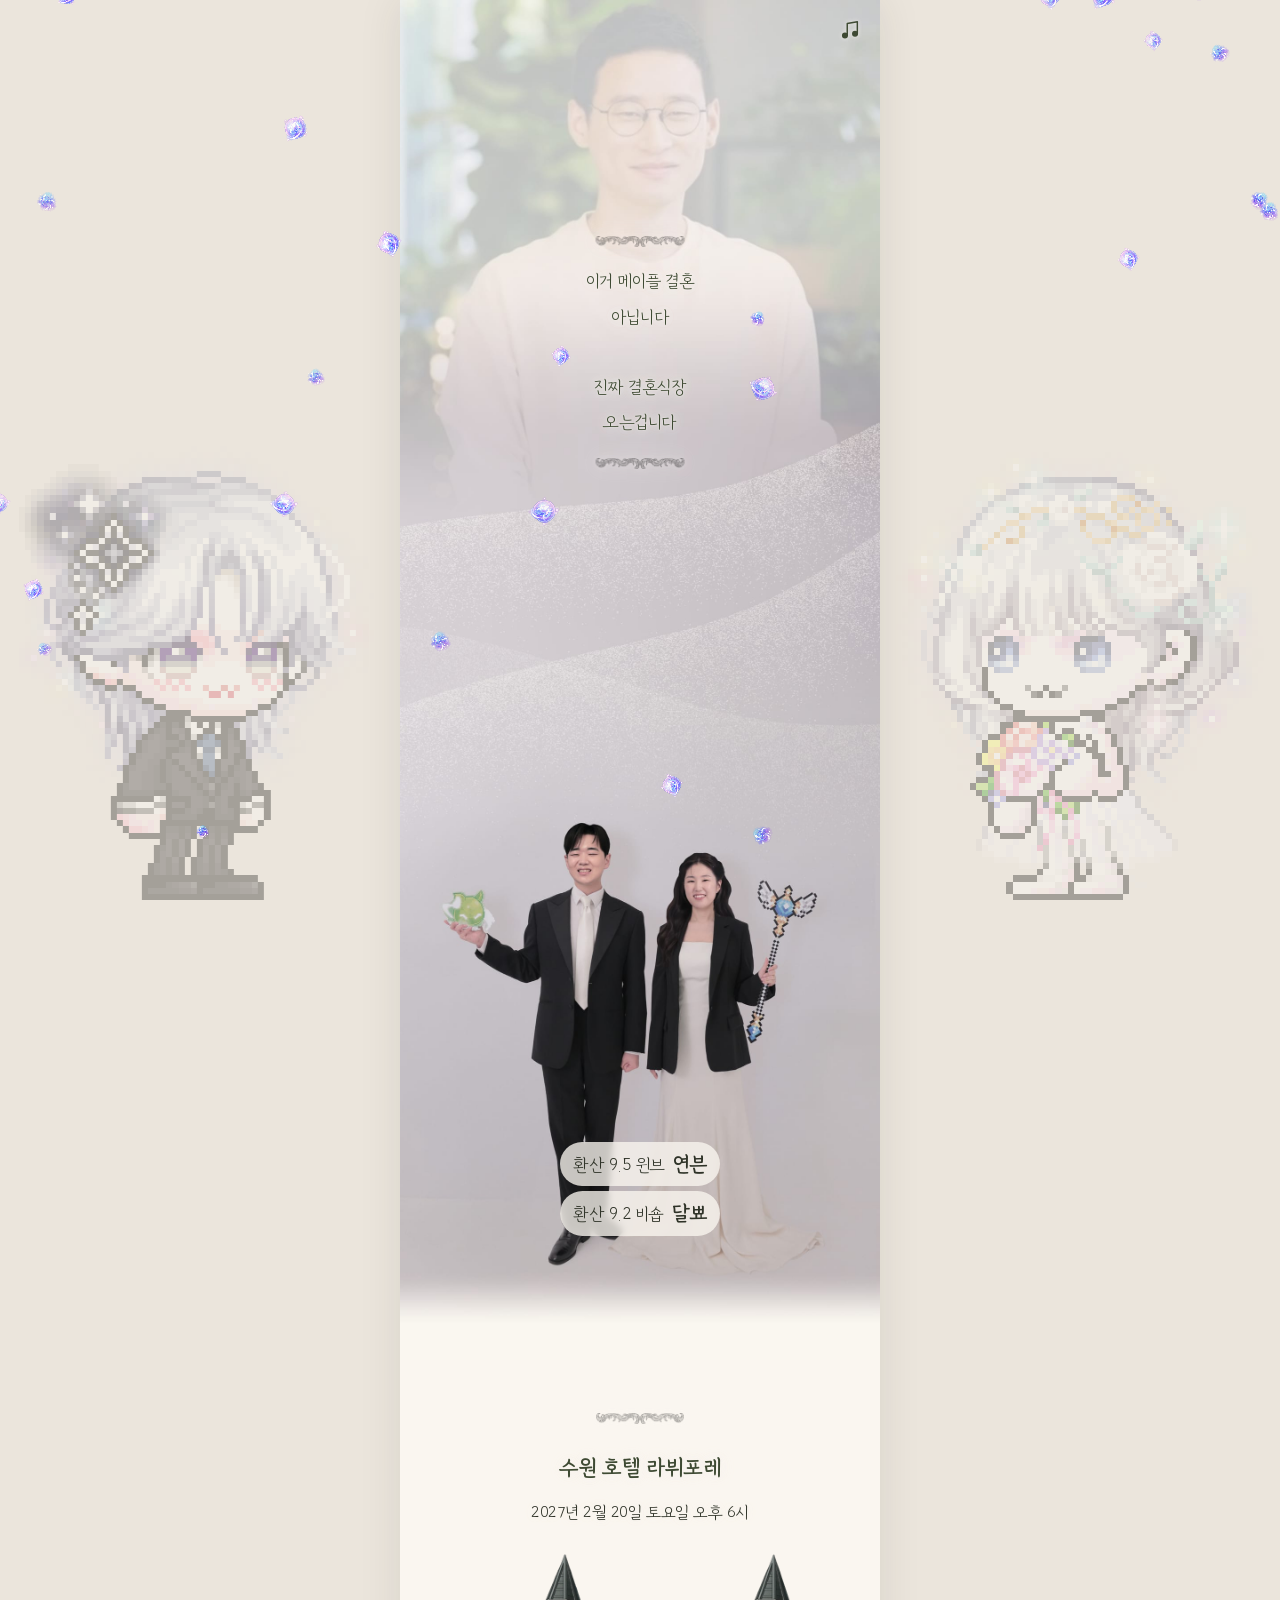
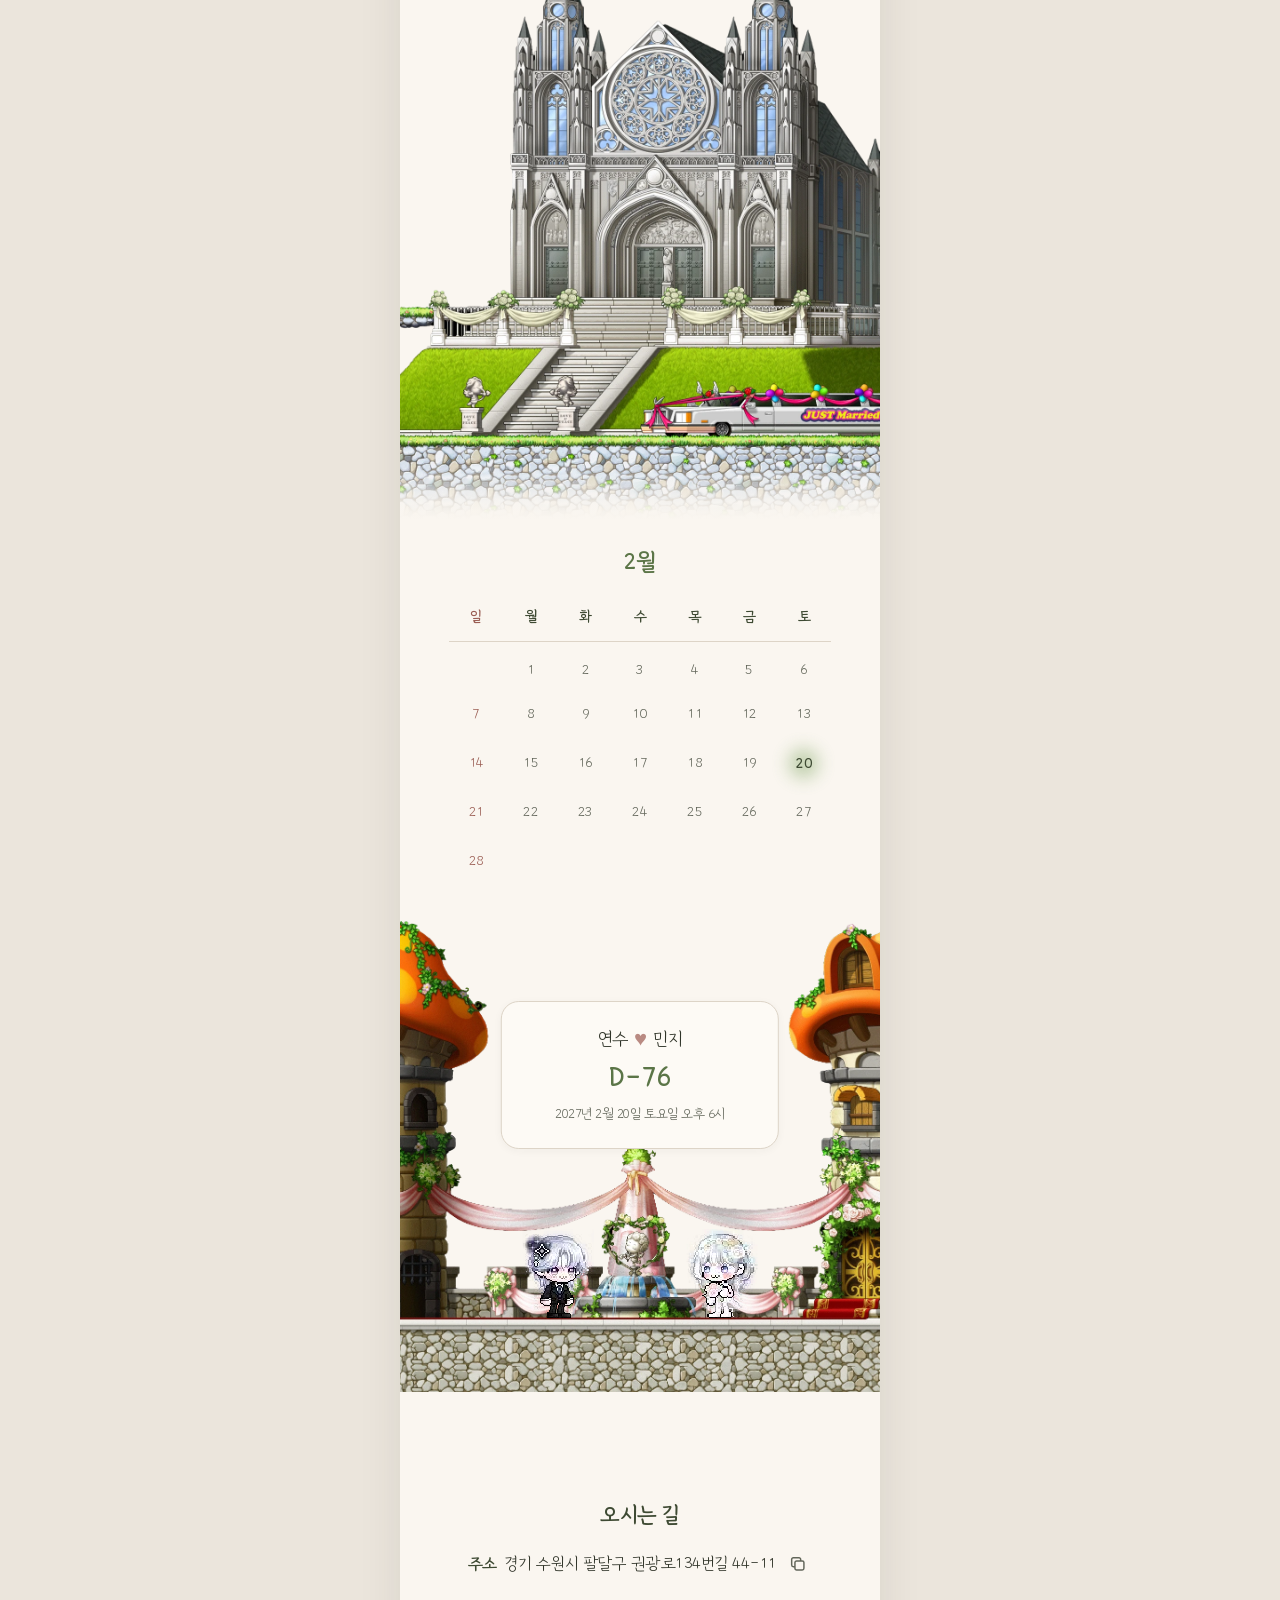
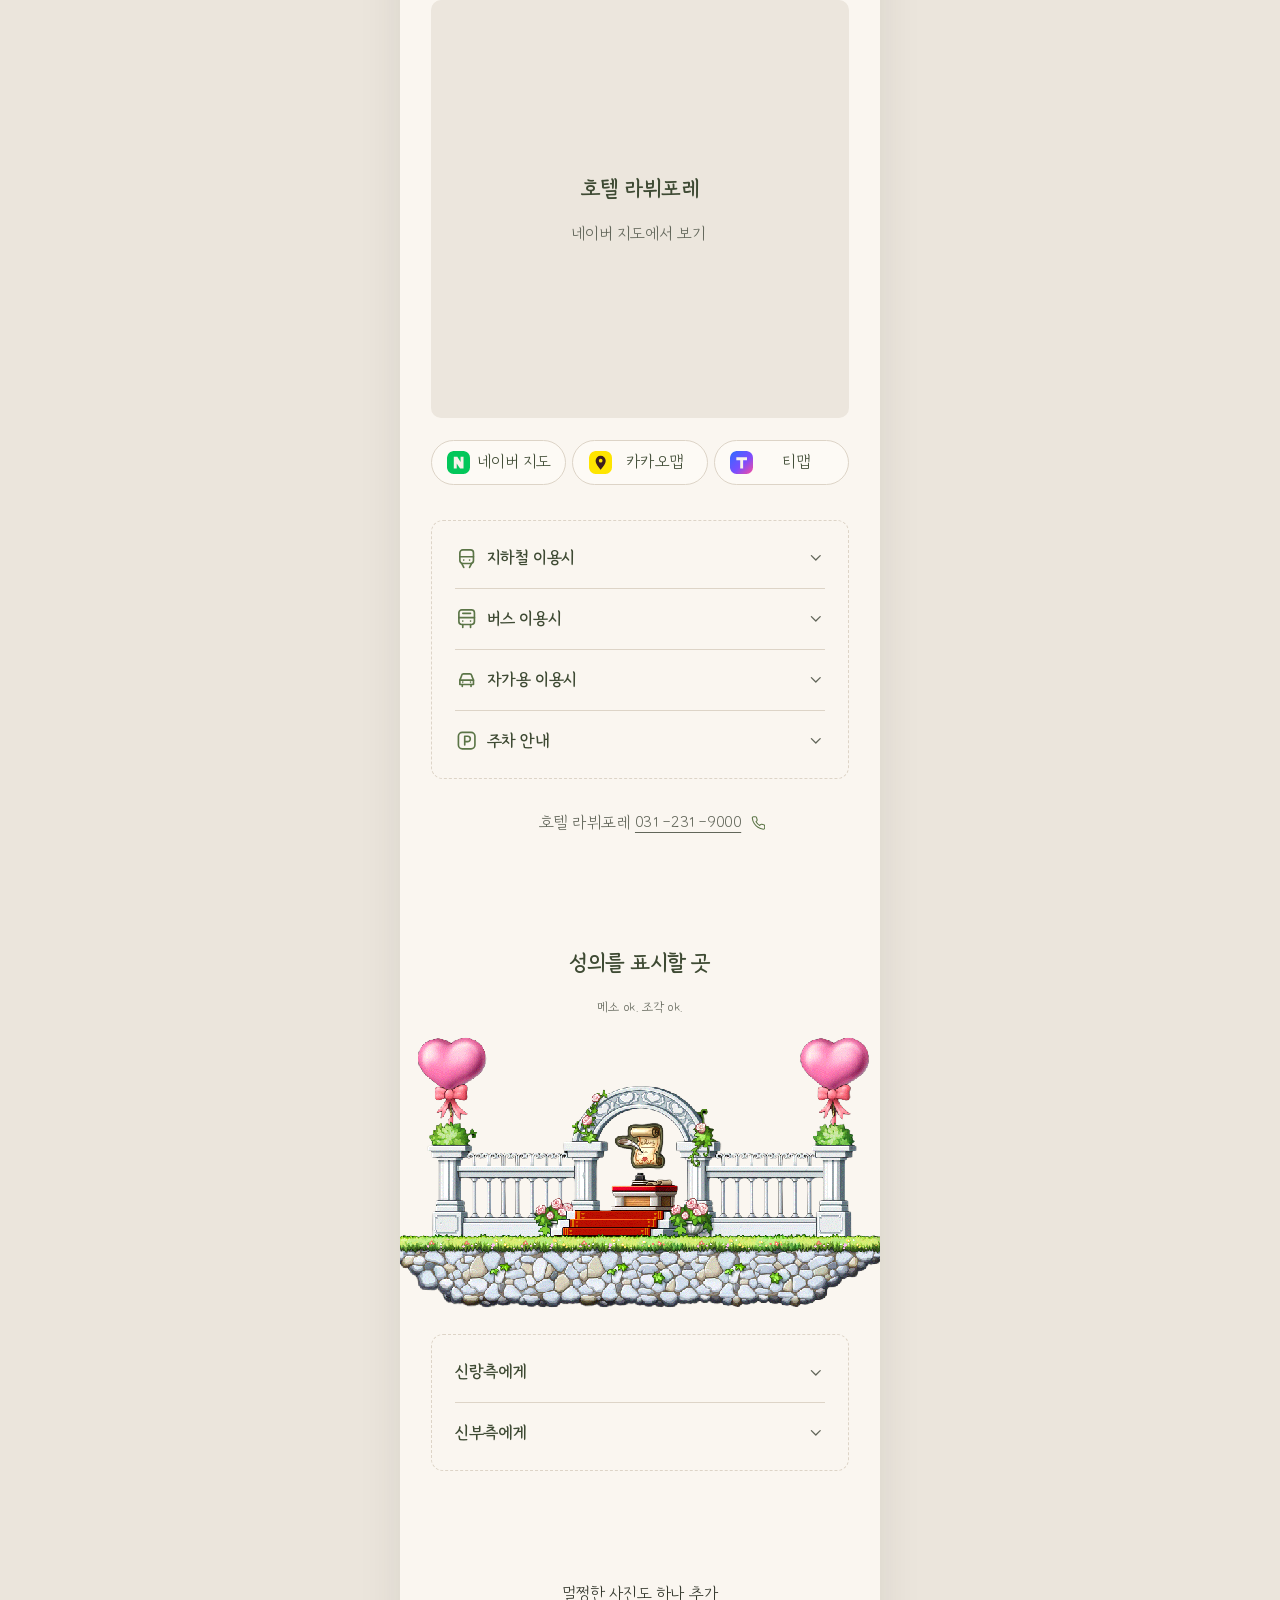
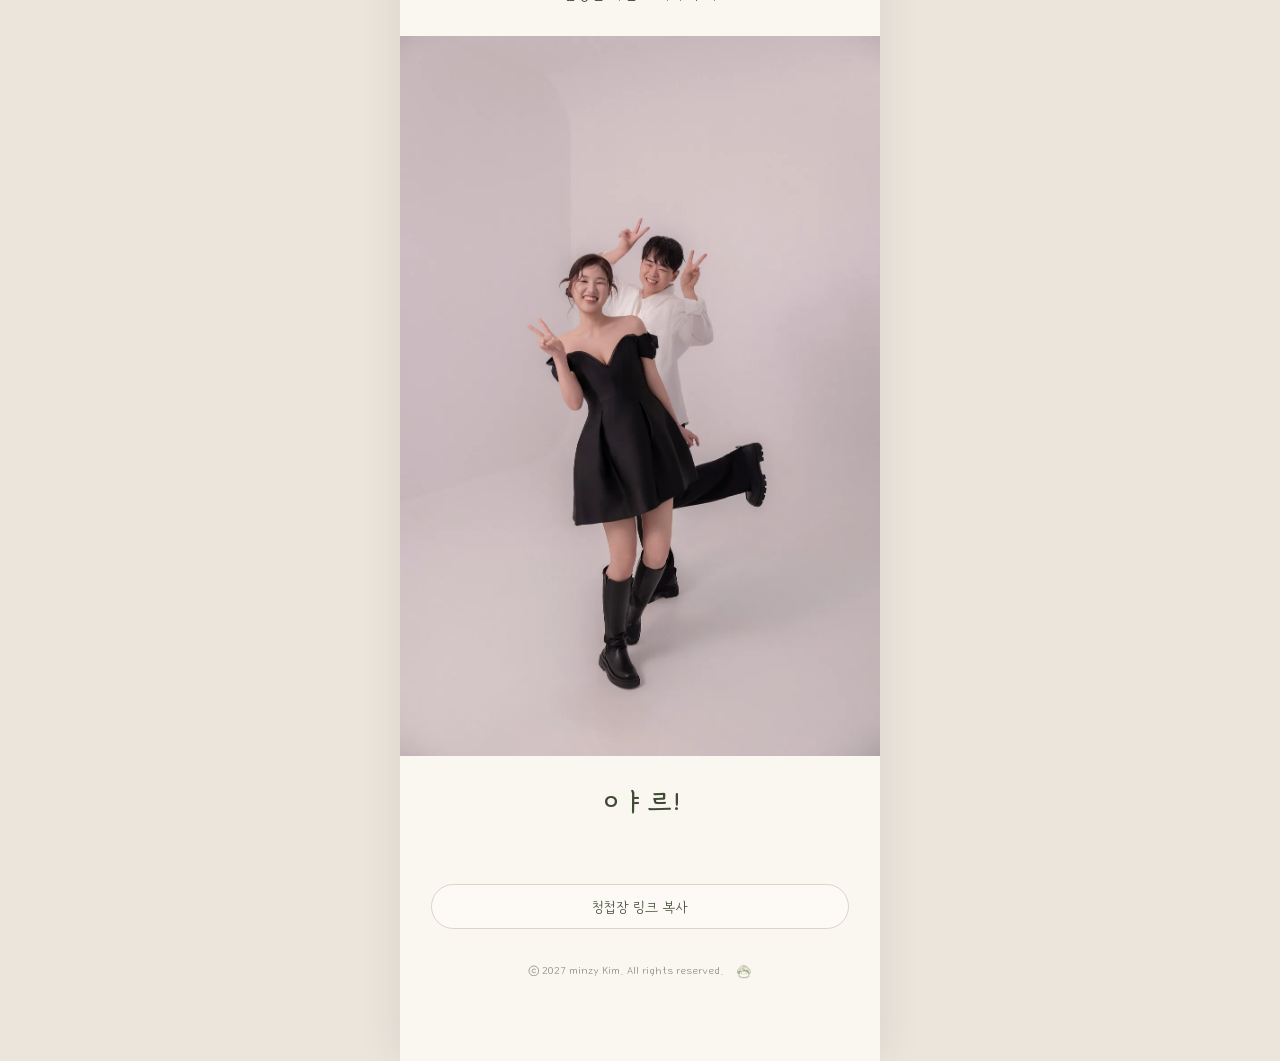
==== commit 5b3aaced: "Use exclusive Maple retouched ending photo" ====
--- a/web/maple/index.html
+++ b/web/maple/index.html
@@ -594,7 +594,7 @@
 
   <footer>
     <p class="pre-ending">멀쩡한 사진도 하나 추가</p>
-    <img class="ending" src="img/ending.webp" alt="브이 포즈로 웃는 신랑 신부" width="1080" height="1620" loading="lazy">
+    <img class="ending" src="img/ending-retouched.webp" alt="신랑 신부의 웨딩 사진" width="1067" height="1600" loading="lazy">
     <p class="yar">ㅇㅑ르!</p>
     <button class="btn" id="share">청첩장 링크 복사</button>
     <p class="copyright"><svg class="c" viewBox="0 0 24 24" aria-label="©"><circle cx="12" cy="12" r="10"/><path d="M15.2 9.2a4 4 0 1 0 0 5.6"/></svg> 2027 minzy Kim. All rights reserved.</p>
